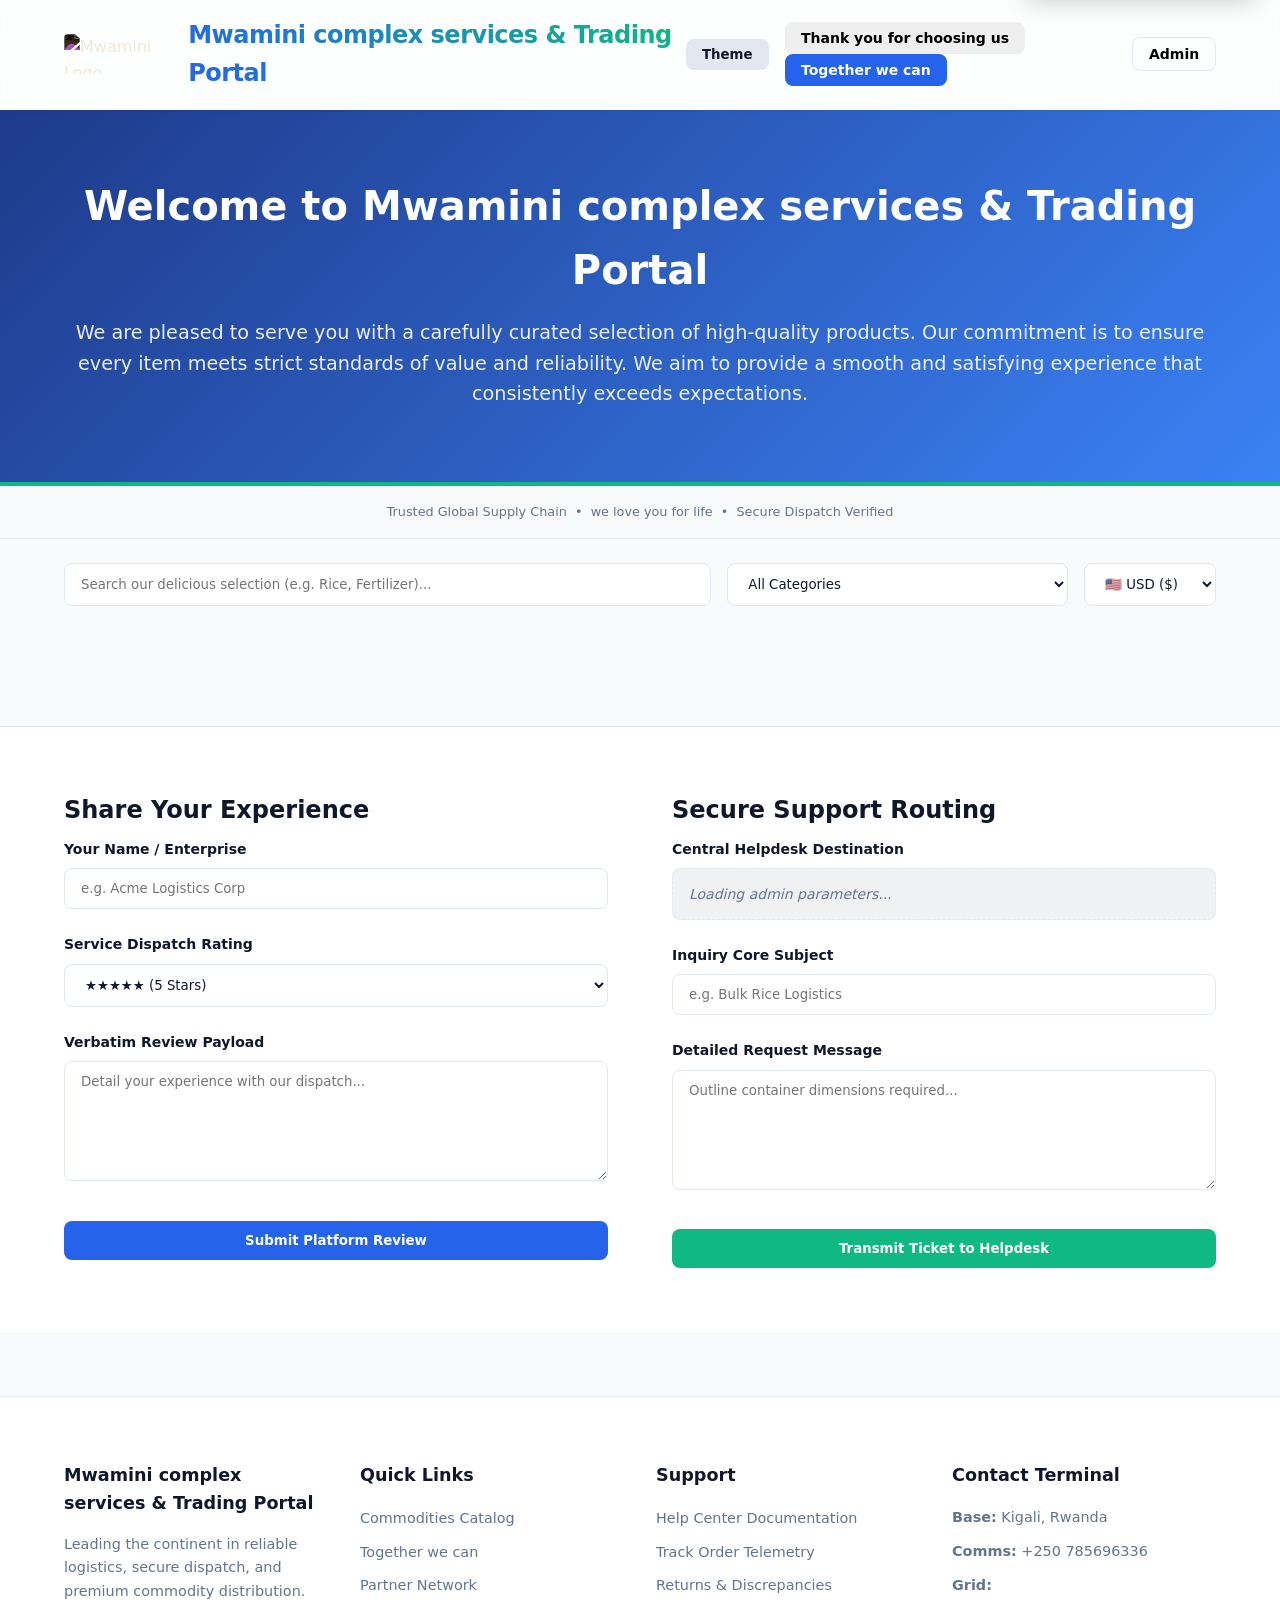
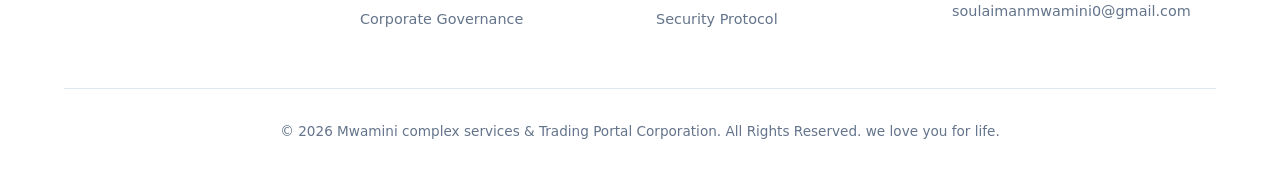
==== index.html @ 77ec5a6f "Add files via upload" ====
<!DOCTYPE html>
<html lang="en" data-theme="light">
<head>
<meta charset="UTF-8">
<meta name="viewport" content="width=device-width, initial-scale=1.0, maximum-scale=5.0">
<meta name="description" content="Mwamini complex services & Trading Portal- Trusted Global Supply Chain, we love you for life.">
<meta name="theme-color" content="#1e3a8a">
<title>Mwamini complex services & Trading Portal</title>
<link rel="stylesheet" href="style.css">
<script src="https://cdn.jsdelivr.net/npm/@supabase/supabase-js@2"></script>
</head>
<body>

<div id="dynamic-announcement" class="announcement-banner"></div>
<div id="global-toast" class="toast-ui">Notification Dispatched</div>

<header>
<div style="display: flex; align-items: center; gap: 10px;">
<img src="https://sdxtdkroyolagmjaipgw.supabase.co/storage/v1/object/public/product-assets/Company%20logo.jpg" alt="Mwamini Logo" style="height: 40px; border-radius: 4px; filter: invert(1);">
<div class="brand-title">Mwamini complex services & Trading Portal</div>
</div>

<div style="display: flex; gap: 1rem; align-items: center;">
<div id="live-users-container" style="display: none;">
<span class="live-users-badge">
<span class="live-users-pulse"></span> 
<span id="live-users-count">0</span> Online
</span>
</div>

<button id="theme-toggle" class="btn" style="width:auto; padding:0.5rem 1rem; background: var(--border-color); color: var(--text-main);">Theme</button>

<div id="guest-nav" class="user-nav-group">
<button onclick="openAuthModal('login')" class="btn" style="font-size:14px; padding:0.5rem 1rem;">Thank you for choosing us</button>
<button onclick="openAuthModal('register')" class="btn btn-primary" style="font-size:14px; padding:0.5rem 1rem;">Together we can</button>
</div>

<div id="user-nav" class="user-nav-group" style="display:none;">
<span id="auth-user-name"></span>
<button onclick="openUserDashboard()" class="btn btn-primary" style="font-size:14px; padding:0.5rem 1rem;">My Account</button>
<button onclick="logoutUser()" class="btn" style="font-size:14px; padding:0.5rem 1rem; background:var(--danger); color:white;">Logout</button>
</div>

<button onclick="openVerificationModal()" class="btn" style="font-size:14px; padding:0.5rem 1rem; background:transparent; border: 1px solid var(--border-color);">Admin</button>
</div>
</header>

<section style="background: linear-gradient(135deg, #1e3a8a, #3b82f6); color: white; padding: 4rem 5%; text-align: center; border-bottom: 4px solid #10b981;">
<h1 style="font-size: 2.5rem; margin-bottom: 1rem;">Welcome to Mwamini complex services & Trading Portal</h1>
<p style="font-size: 1.2rem; opacity: 0.9; margin-bottom: 0.5rem;">
We are pleased to serve you with a carefully curated selection of high-quality products.
Our commitment is to ensure every item meets strict standards of value and reliability.
We aim to provide a smooth and satisfying experience that consistently exceeds expectations.
</p>
</section>

<section id="public-announcements-feed" style="padding: 2rem 5%; background: var(--bg-primary); display: none;">
<h3 style="margin-bottom: 1.5rem; font-size: 1.2rem; border-bottom: 2px solid var(--accent); padding-bottom: 0.5rem; display: inline-block;">Latest Updates</h3>
<div id="public-announcements-container"></div>
</section>

<section style="padding: 1rem 5%; text-align: center; border-bottom: 1px solid var(--border-color); font-size: 0.8rem; color: var(--text-muted);">
Trusted Global Supply Chain &nbsp;&bull;&nbsp; we love you for life &nbsp;&bull;&nbsp; Secure Dispatch Verified
</section>

<div class="search-filter-bar">
<input type="text" id="search-input" class="search-input" style="flex:2;" placeholder="Search our delicious selection (e.g. Rice, Fertilizer)...">
<select id="category-filter" class="filter-select" style="flex:1;">
<option value="All">All Categories</option>
<option value="Agriculture">Agriculture</option>
<option value="Construction">Construction</option>
<option value="Electronics">Electronics</option>
<option value="Electrical">Electrical</option>
<option value="Food Materials">Food Materials</option>
<option value="Grain">Grain</option>
<option value="Services">Services</option>
<option value="Others">Others</option>
</select>
<select id="currency-select" class="filter-select" style="max-width: 150px;">
<option value="USD">🇺🇸 USD ($)</option>
<option value="RWF">🇷🇼 RWF (Fr)</option>
<option value="RUB">🇷🇺 RUB (₽)</option>
</select>
</div>

<main class="products-grid" id="products-container" style="margin-bottom: 2rem;"></main>

<div class="modal" id="details-modal">
<div class="modal-content">
<button type="button" class="close-modal-btn" onclick="closeDetailsModal()">✕</button>
<h2 id="details-title" style="margin-bottom: 1rem;"></h2>
<p id="details-desc" style="color: var(--text-muted); line-height: 1.6;"></p>
</div>
</div>

<div class="modal" id="auth-modal">
<div class="modal-content">
<button type="button" class="close-modal-btn" onclick="closeAuthModal()">✕</button>
<h2 id="auth-title" style="margin-bottom: 1rem;">Sign In</h2>
<form id="auth-form">
<input type="hidden" id="auth-mode" value="login">
<div id="register-fields" style="display:none;">
<label style="display:block; margin: 0.5rem 0 0.25rem;">Full Name</label>
<input type="text" id="reg-name" class="search-input" style="width:100%; margin-bottom:1rem;">
<label style="display:block; margin: 0.5rem 0 0.25rem;">Phone Number (+250...)</label>
<input type="text" id="reg-phone" class="search-input" style="width:100%; margin-bottom:0.25rem;" placeholder="+250780000000">
<span id="phone-error" class="error-text"></span>
<label style="display:block; margin: 0.5rem 0 0.25rem;">Current Location</label>
<input type="text" id="reg-location" class="search-input" style="width:100%; margin-bottom:1rem;">
<label style="display:block; margin: 0.5rem 0 0.25rem;">Delivery Destination / Hub</label>
<input type="text" id="reg-dest" class="search-input" style="width:100%; margin-bottom:1rem;">
</div>
<label style="display:block; margin: 0.5rem 0 0.25rem;">Email Address</label>
<input type="email" id="auth-email" class="search-input" style="width:100%; margin-bottom:1rem;" required>
<label style="display:block; margin: 0.5rem 0 0.25rem;">Password</label>
<input type="password" id="auth-password" class="search-input" style="width:100%; margin-bottom:1.5rem;" required>
<button type="submit" id="auth-submit-btn" class="btn btn-primary" style="width: 100%;">Sign In</button>
<p style="text-align:center; margin-top:1rem; font-size:14px; cursor:pointer; color:var(--accent);" onclick="toggleAuthMode()">Toggle Login / Register</p>
</form>
</div>
</div>

<div class="modal" id="profile-completion-modal">
<div class="modal-content" style="text-align: center;">
<h2 style="margin-bottom: 1rem;">Complete Your Profile</h2>
<p style="margin-bottom: 1.5rem; font-size: 14px; color: var(--text-muted);">Please upload a profile picture to continue and unlock the platform.</p>
<form id="profile-completion-form">
<img id="avatar-preview" class="user-avatar-preview" src="https://via.placeholder.com/80" alt="Avatar">
<input type="file" id="avatar-upload" accept="image/*" class="search-input" style="width: 100%; margin-bottom: 1.5rem;" required>
<button type="submit" class="btn btn-primary" style="width: 100%;">Save & Continue</button>
</form>
</div>
</div>

<div class="modal" id="user-dashboard-modal">
<div class="modal-content" style="max-width: 900px; padding: 2rem;">
<button type="button" class="close-modal-btn" onclick="closeUserDashboard()">✕</button>
<h2 style="margin-bottom: 1.5rem;">My Account Dashboard</h2>
<div style="margin-bottom: 2rem; background: var(--blue-light, #eff6ff); padding: 1.5rem; border-radius: 8px; border: 1px solid var(--accent); display: flex; justify-content: space-between; align-items: center;">
<div>
<h3 style="color: var(--accent); margin-bottom: 0.25rem;">Premium Telemetry Interface Available</h3>
<p style="font-size: 14px; color: var(--text-muted); margin: 0;">Access the new immersive dashboard environment for advanced analytics and garden visualization.</p>
</div>
<button onclick="window.location.href='dashboard.html'" class="btn btn-primary" style="white-space: nowrap; padding: 0.75rem 1.5rem;">Launch Full Dashboard</button>
</div>
<div style="display: flex; gap: 2.5rem; flex-wrap: wrap;">
<div style="flex: 1; min-width: 250px; border-right: 1px solid var(--border-color); padding-right: 1.5rem;">
<h3 style="margin-bottom: 1rem;">Profile Identity</h3>
<div style="text-align: center; margin-bottom: 1.5rem;">
<img id="dash-avatar" class="user-avatar-preview" style="margin:0 auto 1rem auto;" src="" alt="Profile">
<form id="dash-avatar-update-form" style="display:flex; flex-direction:column; gap:0.5rem; align-items:center;">
<input type="file" id="dash-avatar-upload" accept="image/*" class="search-input" style="width: 100%; font-size:12px; padding:0.5rem;" required>
<button type="submit" class="btn btn-primary" style="width: 100%; padding:0.5rem; font-size:12px;">Update Avatar</button>
</form>
</div>
<div style="font-size: 14px; line-height: 1.8;">
<p><strong>Name:</strong> <span id="dash-name"></span></p>
<p><strong>Email:</strong> <span id="dash-email"></span></p>
<p><strong>Phone:</strong> <span id="dash-phone"></span></p>
<p><strong>Destination Hub:</strong> <span id="dash-dest"></span></p>
</div>
</div>
<div style="flex: 2; min-width: 300px; padding-left: 0.5rem;">
<h3 style="margin-bottom: 1rem;">My Order History & Tracking</h3>
<div style="overflow-y: auto; max-height: 400px; border: 1px solid var(--border-color); border-radius: 8px;">
<table class="dashboard-table" style="box-shadow: none;">
<thead style="position: sticky; top: 0;">
<tr><th>Ref ID</th><th>Item</th><th>Qty</th><th>Date</th><th>Tracking Status</th></tr>
</thead>
<tbody id="user-orders-body"></tbody>
</table>
</div>
</div>
</div>
</div>
</div>

<div class="modal" id="verification-modal">
<div class="modal-content glass-panel" style="text-align: center; max-width: 400px;">
<button type="button" class="close-modal-btn" onclick="closeVerificationModal()">✕</button>
<h2 style="margin-bottom: 1rem; color: var(--text-main);">Admin Verification</h2>
<input type="password" id="verification-pin" class="search-input" style="width: 100%; text-align: center; font-size: 1.2rem; letter-spacing: 2px; margin-bottom: 1rem;" placeholder="Enter Access Code">
<p id="verification-error" style="color: var(--danger); font-size: 13px; height: 18px; margin-bottom: 1rem;"></p>
<button onclick="verifyAdminAccess()" class="btn btn-primary" style="width: 100%;">Verify Access</button>
</div>
</div>

<div class="modal" id="order-modal">
<div class="modal-content">
<button type="button" class="close-modal-btn" onclick="closeOrderModal()">✕</button>
<h3 style="margin-bottom: 1.5rem; padding-right: 2rem;" id="modal-product-title">Place Order Submission</h3>
<form id="order-submission-form">
<input type="hidden" id="form-product-id">
<input type="hidden" id="form-product-title-val">
<label style="display:block; margin: 0.5rem 0 0.25rem;">Full Name</label>
<input type="text" id="cust-name" class="search-input" style="width:100%; margin-bottom:1rem;" required>
<label style="display:block; margin: 0.5rem 0 0.25rem;">Phone Number</label>
<input type="tel" id="cust-phone" class="search-input" style="width:100%; margin-bottom:1rem;" required>
<label style="display:block; margin: 0.5rem 0 0.25rem;">Quantity Requested</label>
<input type="number" id="cust-qty" value="1" min="1" class="search-input" style="width:100%; margin-bottom:1rem;" required>
<label style="display:block; margin: 0.5rem 0 0.25rem;">Delivery Destination / Hub</label>
<input type="text" id="cust-location" class="search-input" style="width:100%; margin-bottom:1rem;" required>
<label style="display:block; margin: 0.5rem 0 0.25rem;">Special Notes or Freight Requests</label>
<textarea id="cust-notes" class="search-input" style="width:100%; height:80px; margin-bottom:1.5rem;"></textarea>
<button type="submit" id="submit-order-btn" class="btn btn-primary" style="width: 100%;">Authorize & Transmit Order</button>
</form>
</div>
</div>

<section class="feedback-section" style="padding: 4rem 5%; background: var(--bg-surface); border-top: 1px solid var(--border-color);">
<div style="display: grid; grid-template-columns: repeat(auto-fit, minmax(320px, 1fr)); gap: 4rem; max-width: 1200px; margin: 0 auto;">
<div class="feedback-col">
<h2 style="margin-bottom: 0.5rem;">Share Your Experience</h2>
<form id="review-form">
<label style="display:block; margin-bottom: 0.5rem; font-weight:600; font-size: 14px;">Your Name / Enterprise</label>
<input type="text" id="review-name" class="search-input" style="width: 100%; margin-bottom: 1.5rem; border-radius: 8px;" placeholder="e.g. Acme Logistics Corp" required>
<label style="display:block; margin-bottom: 0.5rem; font-weight:600; font-size: 14px;">Service Dispatch Rating</label>
<select id="review-rating" class="filter-select" style="width: 100%; margin-bottom: 1.5rem; border-radius: 8px;" required>
<option value="5">★★★★★ (5 Stars)</option>
<option value="4">★★★★☆ (4 Stars)</option>
<option value="3">★★★☆☆ (3 Stars)</option>
<option value="2">★★☆☆☆ (2 Stars)</option>
<option value="1">★☆☆☆☆ (1 Star)</option>
</select>
<label style="display:block; margin-bottom: 0.5rem; font-weight:600; font-size: 14px;">Verbatim Review Payload</label>
<textarea id="review-message" class="search-input" style="width: 100%; height: 120px; margin-bottom: 2rem; border-radius: 8px; resize: vertical;" placeholder="Detail your experience with our dispatch..." required></textarea>
<button type="submit" class="btn btn-primary" style="width: 100%;">Submit Platform Review</button>
</form>
</div>
<div class="feedback-col">
<h2 style="margin-bottom: 0.5rem;">Secure Support Routing</h2>
<form id="inquiry-form">
<label style="display:block; margin-bottom: 0.5rem; font-weight:600; font-size: 14px;">Central Helpdesk Destination</label>
<div style="width: 100%; padding: 0.85rem 1rem; background: rgba(100, 116, 139, 0.1); color: var(--text-muted); border: 1px dashed var(--border-color); border-radius: 8px; margin-bottom: 1.5rem; font-style: italic; font-size: 14px;">Loading admin parameters...</div>
<label style="display:block; margin-bottom: 0.5rem; font-weight:600; font-size: 14px;">Inquiry Core Subject</label>
<input type="text" id="inquiry-subject" class="search-input" style="width: 100%; margin-bottom: 1.5rem; border-radius: 8px;" placeholder="e.g. Bulk Rice Logistics" required>
<label style="display:block; margin-bottom: 0.5rem; font-weight:600; font-size: 14px;">Detailed Request Message</label>
<textarea id="inquiry-message" class="search-input" style="width: 100%; height: 120px; margin-bottom: 2rem; border-radius: 8px; resize: vertical;" placeholder="Outline container dimensions required..." required></textarea>
<button type="submit" class="btn" style="width: 100%; background: var(--success); color: white;">Transmit Ticket to Helpdesk</button>
</form>
</div>
</div>
</section>

<footer class="site-footer">
<div class="footer-grid">
<div class="footer-col">
<h4>Mwamini complex services & Trading Portal</h4>
<p style="color: var(--text-muted); font-size: 0.9rem; line-height: 1.6;">Leading the continent in reliable logistics, secure dispatch, and premium commodity distribution.</p>
</div>
<div class="footer-col">
<h4>Quick Links</h4>
<ul>
<li><a href="#">Commodities Catalog</a></li>
<li><a href="#">Together we can</a></li>
<li><a href="#">Partner Network</a></li>
<li><a href="#">Corporate Governance</a></li>
</ul>
</div>
<div class="footer-col">
<h4>Support</h4>
<ul>
<li><a href="#">Help Center Documentation</a></li>
<li><a href="#">Track Order Telemetry</a></li>
<li><a href="#">Returns & Discrepancies</a></li>
<li><a href="#">Security Protocol</a></li>
</ul>
</div>
<div class="footer-col">
<h4>Contact Terminal</h4>
<ul style="color: var(--text-muted); font-size: 0.9rem; line-height: 1.8;">
<li><strong>Base:</strong> Kigali, Rwanda</li>
<li><strong>Comms:</strong> +250 785696336</li>
<li><strong>Grid:</strong> soulaimanmwamini0@gmail.com</li>
</ul>
</div>
</div>
<div class="footer-bottom">&copy; 2026 Mwamini complex services & Trading Portal Corporation. All Rights Reserved. we love you for life.</div>
</footer>

<script src="supabase-config.js"></script>
<script>
let localProductsCache = [];
let currentUser = null;
let currentUserProfile = null;
const exchangeRates = { USD: 1, RWF: 1290, RUB: 91.5 };

document.addEventListener("DOMContentLoaded", async () => {
initializePublicCatalog();
setupSearchFilters();
initializeOrderFulfillmentEngine();
initializeFeedbackEngine();
fetchAnnouncements();
fetchSystemSettings(); 
await checkUserSession();

const root = document.documentElement;
document.getElementById('theme-toggle').addEventListener('click', () => {
const currentTheme = root.getAttribute('data-theme');
const nextTheme = currentTheme === 'dark' ? 'light' : 'dark';
root.setAttribute('data-theme', nextTheme);
});
});

async function fetchSystemSettings() {
if(!window.supabase) return;
const { data } = await window.supabase.from('system_settings').select('*').eq('setting_key', 'displayed_online_users').single();
if (data && data.setting_value > 0) {
document.getElementById('live-users-count').innerText = data.setting_value;
document.getElementById('live-users-container').style.display = 'inline-flex';
}
}

async function checkUserSession() {
if(!window.supabase) return;
const { data: { session } } = await window.supabase.auth.getSession();
if (session) {
currentUser = session.user;
await loadUserProfile();
} else {
showGuestNav();
}
}

async function loadUserProfile() {
const { data, error } = await window.supabase.from('profiles').select('*').eq('id', currentUser.id).single();
if (data) {
currentUserProfile = data;
if (!data.avatar_url) {
document.getElementById('profile-completion-modal').classList.add('active');
} else {
showUserNav(data.full_name || currentUser.email);
}
}
}

function showGuestNav() {
document.getElementById('guest-nav').style.display = 'flex';
document.getElementById('user-nav').style.display = 'none';
}

function showUserNav(name) {
document.getElementById('guest-nav').style.display = 'none';
document.getElementById('user-nav').style.display = 'flex';
document.getElementById('auth-user-name').innerText = name;
}

function openAuthModal(mode) {
document.getElementById('auth-mode').value = mode;
document.getElementById('auth-title').innerText = mode === 'login' ? 'Sign In' : 'Register';
document.getElementById('register-fields').style.display = mode === 'register' ? 'block' : 'none';
document.getElementById('auth-submit-btn').innerText = mode === 'login' ? 'Sign In' : 'Register';
document.getElementById('auth-modal').classList.add('active');
}

function closeAuthModal() { document.getElementById('auth-modal').classList.remove('active'); }
function toggleAuthMode() { const current = document.getElementById('auth-mode').value; openAuthModal(current === 'login' ? 'register' : 'login'); }
function validatePhone(phone) { const phoneRegex = /^\+250\d{9}$/; return phoneRegex.test(phone); }

document.getElementById('auth-form').addEventListener('submit', async (e) => {
e.preventDefault();
const mode = document.getElementById('auth-mode').value;
const email = document.getElementById('auth-email').value.trim();
const password = document.getElementById('auth-password').value;
const btn = document.getElementById('auth-submit-btn');
btn.disabled = true;

try {
if (mode === 'register') {
const phone = document.getElementById('reg-phone').value.trim();
if(!validatePhone(phone)) {
document.getElementById('phone-error').innerText = "Format: +250 followed by 9 digits.";
throw new Error("Invalid phone number format.");
}
document.getElementById('phone-error').innerText = "";
const { data, error } = await window.supabase.auth.signUp({ email, password, options: { emailRedirectTo: window.location.origin } });
if (error) throw error;
if(data.user) {
await window.supabase.from('profiles').update({
full_name: document.getElementById('reg-name').value.trim(),
phone: phone,
location: document.getElementById('reg-location').value.trim(),
delivery_destination: document.getElementById('reg-dest').value.trim()
}).eq('id', data.user.id);
}
showToast("Registration successful! Please check your email to verify.");
closeAuthModal();
} else {
const { error } = await window.supabase.auth.signInWithPassword({ email, password });
if (error) throw error;
closeAuthModal();
await checkUserSession();
showToast("Logged in successfully.");
}
} catch (error) { alert(error.message); } finally { btn.disabled = false; }
});

async function logoutUser() {
await window.supabase.auth.signOut();
currentUser = null;
currentUserProfile = null;
showGuestNav();
showToast("Logged out.");
}

async function handleProfileUpload(fileInput) {
if (fileInput.files.length === 0) return null;
const file = fileInput.files[0];
const fileExt = file.name.split('.').pop();
const filePath = `${currentUser.id}-${Math.random()}.${fileExt}`;
const { error: uploadError } = await window.supabase.storage.from('avatars').upload(filePath, file);
if (uploadError) throw uploadError;
const { data: publicUrlData } = window.supabase.storage.from('avatars').getPublicUrl(filePath);
const { error: updateError } = await window.supabase.from('profiles').update({ avatar_url: publicUrlData.publicUrl }).eq('id', currentUser.id);
if (updateError) throw updateError;
return publicUrlData.publicUrl;
}

document.getElementById('profile-completion-form').addEventListener('submit', async (e) => {
e.preventDefault();
try {
await handleProfileUpload(document.getElementById('avatar-upload'));
document.getElementById('profile-completion-modal').classList.remove('active');
await loadUserProfile();
showToast("Profile completed successfully.");
} catch(err) { alert("Error uploading avatar: " + err.message); }
});

document.getElementById('dash-avatar-update-form').addEventListener('submit', async (e) => {
e.preventDefault();
const btn = e.target.querySelector('button');
btn.innerText = "Uploading..."; btn.disabled = true;
try {
const newUrl = await handleProfileUpload(document.getElementById('dash-avatar-upload'));
if(newUrl) {
document.getElementById('dash-avatar').src = newUrl;
await loadUserProfile();
showToast("Avatar Updated Successfully.");
}
} catch(err) { alert("Update failed: " + err.message); } finally {
btn.innerText = "Update Avatar"; btn.disabled = false; e.target.reset();
}
});

async function openUserDashboard() {
if(!currentUserProfile) return;
document.getElementById('dash-name').innerText = currentUserProfile.full_name || 'N/A';
document.getElementById('dash-email').innerText = currentUserProfile.email || 'N/A';
document.getElementById('dash-phone').innerText = currentUserProfile.phone || 'N/A';
document.getElementById('dash-dest').innerText = currentUserProfile.delivery_destination || 'N/A';
document.getElementById('dash-avatar').src = currentUserProfile.avatar_url || 'https://via.placeholder.com/80';
const tbody = document.getElementById('user-orders-body');
tbody.innerHTML = '<tr><td colspan="5" style="text-align:center;">Loading Order Logistics...</td></tr>';
document.getElementById('user-dashboard-modal').classList.add('active');

const { data: orders } = await window.supabase.from('orders').select('*').eq('user_id', currentUser.id).order('created_at', { ascending: false });
tbody.innerHTML = '';
if(orders && orders.length > 0) {
orders.forEach(o => {
const date = new Date(o.created_at).toLocaleDateString();
let statusColor = '#64748b'; 
if(o.status === 'Processing') statusColor = 'var(--warning)';
if(o.status === 'Shipped') statusColor = 'var(--accent)';
if(o.status === 'Delivered') statusColor = 'var(--success)';
tbody.innerHTML += `<tr>
<td style="font-family:monospace; font-size:12px;">#${o.id.substring(0,8).toUpperCase()}</td>
<td style="font-weight:600;">${escapeHTML(o.product_title)}</td>
<td>${o.quantity}</td>
<td>${date}</td>
<td><span class="badge" style="background:${statusColor}; color:white;">${o.status}</span></td>
</tr>`;
});
} else {
tbody.innerHTML = `<tr><td colspan="5" style="text-align:center; padding:1.5rem;">No active or past orders found in your portfolio.</td></tr>`;
}
}

function closeUserDashboard() { document.getElementById('user-dashboard-modal').classList.remove('active'); }

async function fetchAnnouncements() {
try {
const { data, error } = await window.supabase.from('announcements').select('*').eq('active', true).order('created_at', { ascending: false });
if (error) throw error;
const banner = document.getElementById('dynamic-announcement');
const feedContainer = document.getElementById('public-announcements-container');
const feedSection = document.getElementById('public-announcements-feed');

if (!data || data.length === 0) {
banner.classList.remove('active');
feedSection.style.display = 'none';
return;
}
banner.innerText = data[0].content;
banner.classList.add('active');
feedSection.style.display = 'block'; 
feedContainer.innerHTML = '';

data.forEach(a => {
const imgBlock = a.image_url ? `<img src="${a.image_url}" alt="Announcement Graphic" style="width: 150px; height: 150px; object-fit: cover; border-radius: 8px; flex-shrink: 0;">` : '';
const dateStr = new Date(a.created_at).toLocaleDateString(undefined, { year: 'numeric', month: 'long', day: 'numeric' });
const card = document.createElement('div');
card.className = 'public-feed-card';
card.innerHTML = `
${imgBlock}
<div style="flex-grow: 1;">
<span style="font-size:12px; font-weight:700; color:var(--text-muted); text-transform:uppercase; margin-bottom:0.25rem; display:block;">${dateStr}</span>
<p style="font-size:1rem; color:var(--text-main); line-height:1.7;">${escapeHTML(a.content)}</p>
</div>`;
feedContainer.appendChild(card);
});
} catch (err) { console.error("Supabase Announcements Blocked/Error:", err.message); }
}

window.viewDetails = (id) => {
const prod = localProductsCache.find(p => p.id === id);
if(prod) {
document.getElementById('details-title').innerText = prod.title;
document.getElementById('details-desc').innerText = prod.description.replace(/\[CURRENCY:\w+\]/g, "");
document.getElementById('details-modal').classList.add('active');
}
};
window.closeDetailsModal = () => document.getElementById('details-modal').classList.remove('active');

async function likeProduct(title) {
const { error } = await window.supabase.from('inquiries').insert([{
name: currentUserProfile ? currentUserProfile.full_name : "Guest User", 
category: "Product Interest", 
subject: "Like",
message: `User liked: ${title}`, 
status: 'Pending'
}]);
alert(error ? "Like failed." : "Liked! Admin notified.");
}

function initializeFeedbackEngine() {
document.getElementById("review-form").addEventListener("submit", async (e) => {
e.preventDefault();
const btn = e.target.querySelector('button[type="submit"]');
btn.disabled = true; btn.innerText = "Transmitting...";
try {
const payload = {
name: document.getElementById("review-name").value.trim(),
rating: parseInt(document.getElementById("review-rating").value, 10),
message: document.getElementById("review-message").value.trim()
};
const { error } = await window.supabase.from('reviews').insert([payload]);
if (error) throw error;
showToast("Review successfully.");
e.target.reset();
} catch (err) { alert(`Routing failed: ${err.message}`);
} finally { btn.disabled = false; btn.innerText = "Submit Review"; }
});

document.getElementById("inquiry-form").addEventListener("submit", async (e) => {
e.preventDefault();
const btn = e.target.querySelector('button[type="submit"]');
btn.disabled = true; btn.innerText = "Transmitting...";
try {
const payload = {
name: currentUserProfile ? currentUserProfile.full_name : "Platform Guest User",
category: "Support Ticket",
subject: document.getElementById("inquiry-subject").value.trim(),
message: document.getElementById("inquiry-message").value.trim(),
status: 'Pending'
};
const { error } = await window.supabase.from('inquiries').insert([payload]);
if (error) throw error;
showToast("Ticket securely routed.");
e.target.reset();
} catch (err) { alert(`Routing failed: ${err.message}`);
} finally { btn.disabled = false; btn.innerText = "Transmit Ticket to Helpdesk"; }
});
}

function openVerificationModal() { document.getElementById('verification-modal').classList.add('active'); }
function closeVerificationModal() { 
document.getElementById('verification-modal').classList.remove('active'); 
document.getElementById('verification-pin').value = '';
document.getElementById('verification-error').innerText = '';
}
function verifyAdminAccess() {
const input = document.getElementById('verification-pin');
const errorText = document.getElementById('verification-error');
if(input.value === 'Password@4321') {
window.location.href = 'admin.html';
} else { errorText.innerText = "Invalid security pin. Access denied."; }
}

async function initializePublicCatalog() {
const container = document.getElementById("products-container");
if (!window.supabase) return;
const { data, error } = await window.supabase.from('products').select('*').order('created_at', { ascending: false });
if (error) { 
container.innerHTML = `<p style="grid-column: 1/-1; text-align:center; color: var(--danger);">Sync Error: ${error.message}</p>`; 
return;
}
localProductsCache = data || [];
renderCatalogGrid(localProductsCache);
initializeRealtimeCatalogUpdates();
}

function renderCatalogGrid(productsList) {
const container = document.getElementById("products-container");
const targetCurrency = document.getElementById("currency-select").value;
container.innerHTML = "";
productsList.forEach(item => {
const sourceCurrency = item.description?.includes("[CURRENCY:RWF]") ? "RWF" : (item.description?.includes("[CURRENCY:RUB]") ? "RUB" : "USD");
const priceVal = (item.price / exchangeRates[sourceCurrency]) * exchangeRates[targetCurrency];
const currencySymbol = targetCurrency === "USD" ? "$" : (targetCurrency === "RWF" ? "RWF " : "₽");
const isOutOfStock = item.quantity <= 0;
const isLowStock = item.quantity > 0 && item.quantity <= 3;
const finalMediaUrl = item.image_url ? (item.image_url.startsWith('http') ? item.image_url : window.supabase.storage.from('product-assets').getPublicUrl(item.image_url).data.publicUrl) : "https://via.placeholder.com/400x300?text=No+Asset";

let badgeHTML = '';
if (isOutOfStock) { badgeHTML = '<span class="stock-badge bg-danger">Out of Stock</span>'; } 
else if (isLowStock) { badgeHTML = '<span class="stock-badge bg-warning">Limited Stock</span>'; }

const cardNode = document.createElement("div");
cardNode.className = `product-card`;
cardNode.innerHTML = `
${badgeHTML}
<div style="position: relative; height: 150px; background: #f1f5f9;">
<img src="${finalMediaUrl}" style="width:100%; height:100%; object-fit:cover;" onerror="this.src='https://via.placeholder.com/400x300?text=Asset+Link+Error'">
</div>
<div style="padding: 0.75rem; flex-grow: 1; display: flex; flex-direction: column; justify-content: space-between;">
<div>
<h4 style="font-size: 14px; margin: 0 0 0.25rem 0; color: var(--text-main); font-weight: 600;">
${item.title} <span class="verified-badge" style="color:var(--success);">✔</span>
</h4>
</div>
<div style="margin: 0.5rem 0;">
<button class="btn" style="font-size:10px; margin-right:4px; padding: 4px 8px;" onclick="viewDetails('${item.id}')">Details</button>
<button class="btn" style="font-size:10px; padding: 4px 8px; background:var(--danger); color:white;" onclick="likeProduct('${item.title.replace(/'/g, "\\'")}')">❤</button>
</div>
<div style="display: flex; justify-content: space-between; align-items: center; border-top: 1px solid var(--border-color); padding-top: 0.5rem;">
<span style="font-size: 14px; font-weight: 700; color: var(--success);">${currencySymbol}${new Intl.NumberFormat('en-US').format(Math.round(priceVal))}</span>
<button class="btn btn-primary" style="padding: 0.25rem 0.5rem; font-size: 11px;" ${isOutOfStock ? 'disabled' : ''} onclick="openOrderModal('${item.id}', '${item.title.replace(/'/g, "\\'")}')">Order</button>
</div>
</div>`;
container.appendChild(cardNode);
});
}

window.openOrderModal = (id, title) => {
document.getElementById('form-product-id').value = id;
document.getElementById('form-product-title-val').value = title;
document.getElementById('modal-product-title').innerText = `Request Allocation: ${title}`;
if(currentUserProfile) {
document.getElementById('cust-name').value = currentUserProfile.full_name || '';
document.getElementById('cust-phone').value = currentUserProfile.phone || '';
document.getElementById('cust-location').value = currentUserProfile.delivery_destination || '';
}
document.getElementById('order-modal').classList.add('active');
};

window.closeOrderModal = () => document.getElementById('order-modal').classList.remove('active');

function initializeOrderFulfillmentEngine() {
document.getElementById("order-submission-form").addEventListener("submit", async (e) => {
e.preventDefault();
const btn = document.getElementById("submit-order-btn");
btn.disabled = true;
const productId = document.getElementById("form-product-id").value;
const requestedQty = parseInt(document.getElementById("cust-qty").value, 10);
const targetedProduct = localProductsCache.find(p => p.id === productId);

if (!targetedProduct || targetedProduct.quantity < requestedQty) {
alert(`Fulfillment Error: Insufficient stock. Only ${targetedProduct?.quantity || 0} units remain.`);
btn.disabled = false;
return;
}
const payload = {
product_id: productId,
product_title: document.getElementById("form-product-title-val").value,
customer_name: document.getElementById("cust-name").value.trim(),
customer_phone: document.getElementById("cust-phone").value.trim(),
quantity: requestedQty,
location: document.getElementById("cust-location").value.trim(),
notes: document.getElementById("cust-notes").value.trim(),
status: 'Pending',
user_id: currentUser ? currentUser.id : null
};
const { error } = await window.supabase.from('orders').insert([payload]);
if (error) { alert(`Routing failed: ${error.message}`); btn.disabled = false; return; }

const updatedQty = targetedProduct.quantity - requestedQty;
await window.supabase.from('products').update({ quantity: updatedQty }).eq('id', productId);

showToast("Transaction Processed Successfully!");
closeOrderModal();
e.target.reset();
btn.disabled = false;
});
}

function showToast(msg) {
const toast = document.getElementById("global-toast");
toast.innerText = msg; toast.classList.add("show");
setTimeout(() => toast.classList.remove("show"), 3000);
}

function setupSearchFilters() {
const trigger = () => {
const searchVal = document.getElementById("search-input").value.toLowerCase().trim();
const categoryVal = document.getElementById("category-filter").value;
const filtered = localProductsCache.filter(p => {
const matchQuery = p.title.toLowerCase().includes(searchVal) || p.description?.toLowerCase().includes(searchVal);
return (categoryVal === "All" || p.category === categoryVal) && matchQuery;
});
renderCatalogGrid(filtered);
};
document.getElementById("search-input").addEventListener("input", trigger);
document.getElementById("category-filter").addEventListener("change", trigger);
document.getElementById("currency-select").addEventListener("change", () => renderCatalogGrid(localProductsCache));
}

function initializeRealtimeCatalogUpdates() {
window.supabase.channel('public-products-channel').on('postgres_changes', { event: '*', schema: 'public', table: 'products' }, async () => {
const { data } = await window.supabase.from('products').select('*').order('created_at', { ascending: false });
if (data) {
localProductsCache = data;
document.getElementById("search-input").dispatchEvent(new Event("input"));
}
}).subscribe();
window.supabase.channel('public-announcements-channel').on('postgres_changes', { event: '*', schema: 'public', table: 'announcements' }, () => {
fetchAnnouncements();
}).subscribe();
}

function escapeHTML(str) {
const div = document.createElement('div');
div.textContent = str;
return div.innerHTML;
}
</script>
</body>
</html>
---- style.css ----
:root {
--bg-primary: #f8fafc;
--bg-surface: #ffffff;
--text-main: #0f172a;
--text-muted: #64748b;
--accent: #2563eb;
--accent-hover: #1d4ed8;
--border-color: #e2e8f0;
--whatsapp-green: #25d366;
--glass-bg: rgba(255, 255, 255, 0.7);
--glass-border: rgba(255, 255, 255, 0.4);
--danger: #ef4444;
--success: #10b981;
--warning: #f59e0b;
}

[data-theme="dark"] {
--bg-primary: #0f172a;
--bg-surface: #1e293b;
--text-main: #f8fafc;
--text-muted: #94a3b8;
--accent: #3b82f6;
--accent-hover: #60a5fa;
--border-color: #334155;
--glass-bg: rgba(30, 41, 59, 0.7);
--glass-border: rgba(255, 255, 255, 0.1);
}

* { box-sizing: border-box; margin: 0; padding: 0; font-family: 'Segoe UI', system-ui, sans-serif; }
body { background-color: var(--bg-primary); color: var(--text-main); transition: background-color 0.3s ease, color 0.3s ease; line-height: 1.6; }

/* Enhanced Announcement Banner */
.announcement-banner {
background: linear-gradient(90deg, #f59e0b, #fbbf24); 
color: #000; 
text-align: center; 
padding: 0.75rem 1rem; 
font-weight: 800;
font-size: 15px; 
display: none;
position: sticky;
top: 0;
z-index: 1000;
box-shadow: 0 4px 6px -1px rgba(0,0,0,0.1);
animation: slideDown 0.5s ease-out;
}
.announcement-banner.active { display: block; }
@keyframes slideDown { from { transform: translateY(-100%); } to { transform: translateY(0); } }

/* Header & Navigation */
header {
background: var(--glass-bg); backdrop-filter: blur(16px); border-bottom: 1px solid var(--glass-border);
padding: 1rem 5%; display: flex; justify-content: space-between; align-items: center; box-shadow: 0 1px 3px rgba(0,0,0,0.05);
}
.brand-title { 
font-size: 1.5rem; font-weight: 800; letter-spacing: -0.5px;
background: linear-gradient(45deg, var(--accent), var(--success)); -webkit-background-clip: text; -webkit-text-fill-color: transparent;
}

/* Buttons & Inputs */
.btn { 
padding: 0.75rem 1.5rem; border-radius: 8px; border: none; cursor: pointer;
font-weight: 600; transition: all 0.2s ease; outline: none; will-change: transform; 
}
.btn-primary { background: var(--accent); color: white; }
.btn-primary:hover { background: var(--accent-hover); transform: translateY(-1px); box-shadow: 0 4px 12px rgba(37, 99, 235, 0.2); }
.search-input, .filter-select { 
padding: 0.75rem 1rem; border: 1px solid var(--border-color); border-radius: 8px; 
background: var(--bg-surface); color: var(--text-main); outline: none; transition: all 0.2s; 
}
.search-input:focus, .filter-select:focus { border-color: var(--accent); box-shadow: 0 0 0 3px rgba(37, 99, 235, 0.15); }

/* Grid Layouts */
.search-filter-bar { padding: 1.5rem 5%; display: flex; gap: 1rem; flex-wrap: wrap; }
.products-grid { display: grid; grid-template-columns: repeat(auto-fill, minmax(280px, 1fr)); gap: 2rem; padding: 2rem 5%; }
.product-card { 
background: var(--bg-surface); border: 1px solid var(--border-color); border-radius: 16px; overflow: hidden;
box-shadow: 0 4px 6px -1px rgba(0,0,0,0.05); transition: transform 0.25s ease, box-shadow 0.25s ease; display: flex; flex-direction: column; position: relative;
}
.product-card:hover { transform: translateY(-4px); box-shadow: 0 12px 20px -5px rgba(0, 0, 0, 0.1); }
.stock-badge { position: absolute; top: 10px; left: 10px; padding: 4px 8px; border-radius: 4px; font-size: 10px; font-weight: bold; text-transform: uppercase; z-index: 1; box-shadow: 0 2px 4px rgba(0,0,0,0.2); }
.bg-danger { background: var(--danger); color: white; }
.bg-warning { background: var(--warning); color: black; }

/* Modals */
.modal { 
position: fixed; top: 0; left: 0; width: 100%; height: 100%; background: rgba(0,0,0,0.5);
display: flex; justify-content: center; align-items: center; z-index: 1000; 
opacity: 0; pointer-events: none; transition: opacity 0.25s ease; backdrop-filter: blur(6px);
}
.modal.active { opacity: 1; pointer-events: auto; }
.modal-content { 
background: var(--bg-surface); padding: 2.5rem; border-radius: 20px; width: 90%; max-width: 500px; position: relative;
box-shadow: 0 25px 30px -10px rgba(0,0,0,0.2); transform: scale(0.95); transition: transform 0.25s ease; max-height: 90vh; overflow-y: auto;
}
.modal.active .modal-content { transform: scale(1); }
.close-modal-btn { 
position: absolute; top: 15px; right: 15px; background: var(--danger); color: #ffffff;
border: none; border-radius: 50%; width: 32px; height: 32px; cursor: pointer; display: flex; justify-content: center; align-items: center; transition: all 0.2s;
}
.close-modal-btn:hover { background: #dc2626; transform: rotate(90deg); }

/* Admin Dashboard Tables & Layout */
.admin-layout { display: flex; min-height: 100vh; }
.sidebar { width: 260px; background: var(--bg-surface); border-right: 1px solid var(--border-color); padding: 2rem 1rem; display: flex; flex-direction: column; gap: 0.75rem; }
.sidebar .btn { width: 100%; text-align: left; background: transparent; color: var(--text-main); border: 1px solid transparent; padding: 0.8rem 1rem; }
.sidebar .btn:hover { background: var(--border-color); }
.sidebar .btn.active-tab { background: var(--accent) !important; color: white !important; box-shadow: 0 4px 12px rgba(37, 99, 235, 0.2) !important; }
.admin-content-area { flex: 1; padding: 2.5rem; overflow-y: auto; background: var(--bg-primary); }
.tab-content { display: none; animation: fadeInTab 0.3s ease-out; }
.tab-content.active-panel { display: block; }
@keyframes fadeInTab { from { opacity: 0; transform: translateY(6px); } to { opacity: 1; transform: translateY(0); } }

.dashboard-table { width: 100%; border-collapse: collapse; background: var(--bg-surface); border-radius: 12px; overflow: hidden; box-shadow: 0 4px 6px -1px rgba(0,0,0,0.05); }
.dashboard-table th, .dashboard-table td { padding: 1.2rem; text-align: left; border-bottom: 1px solid var(--border-color); }
.dashboard-table th { background: #1e3a8a; color: white; font-weight: 600; text-transform: uppercase; font-size: 0.85rem; letter-spacing: 0.5px; }
.dashboard-table tbody tr:hover { background: rgba(0,0,0,0.02); }

/* Utilities & Animations */
.toast-ui, .toast-notification { 
position: fixed; top: 20px; right: 20px; background: var(--bg-surface); border-left: 4px solid var(--accent); padding: 1rem 1.5rem; border-radius: 8px; box-shadow: 0 15px 25px -5px rgba(0,0,0,0.2);
z-index: 9999; transform: translateY(-150%); transition: transform 0.4s cubic-bezier(0.175, 0.885, 0.32, 1.275); color: var(--text-main);
}
.toast-ui.show, .toast-notification.show { transform: translateY(0); }
.badge { padding: 4px 10px; border-radius: 20px; font-size: 11px; font-weight: 700; text-transform: uppercase; }

@media (max-width: 768px) {
.admin-layout { flex-direction: column; }
.sidebar { width: 100%; flex-direction: row; overflow-x: auto; padding: 1rem; }
.sidebar .btn { flex: 0 0 auto; width: auto; }
}

.public-feed-card { background: var(--bg-surface); border: 1px solid var(--border-color); border-radius: 12px; padding: 1.5rem; margin-bottom: 1.5rem; box-shadow: 0 4px 6px -1px rgba(0,0,0,0.05); display: flex; gap: 1.5rem; align-items: flex-start; }
.public-feed-card img { width: 150px; height: 150px; object-fit: cover; border-radius: 8px; flex-shrink: 0; }
@media (max-width: 600px) { .public-feed-card { flex-direction: column; } .public-feed-card img { width: 100%; height: 200px; } }

.user-avatar-preview { width: 80px; height: 80px; border-radius: 50%; object-fit: cover; border: 2px solid var(--accent); margin-bottom: 1rem; }
.live-users-badge { display: inline-flex; align-items: center; gap: 6px; background: rgba(16, 185, 129, 0.1); color: var(--success); padding: 4px 12px; border-radius: 20px; font-weight: 700; font-size: 12px; border: 1px solid rgba(16, 185, 129, 0.2); }
.live-users-pulse { width: 8px; height: 8px; background: var(--success); border-radius: 50%; animation: pulse 2s infinite; }
@keyframes pulse { 0% { box-shadow: 0 0 0 0 rgba(16, 185, 129, 0.7); } 70% { box-shadow: 0 0 0 6px rgba(16, 185, 129, 0); } 100% { box-shadow: 0 0 0 0 rgba(16, 185, 129, 0); } }

.site-footer { background: var(--bg-surface); border-top: 1px solid var(--border-color); padding: 4rem 5% 2rem 5%; margin-top: 4rem; }
.footer-grid { display: grid; grid-template-columns: repeat(auto-fit, minmax(200px, 1fr)); gap: 2rem; margin-bottom: 3rem; }
.footer-col h4 { font-size: 1.1rem; margin-bottom: 1rem; color: var(--text-main); font-weight: 700; }
.footer-col ul { list-style: none; padding: 0; margin: 0; }
.footer-col ul li { margin-bottom: 0.5rem; }
.footer-col ul li a { color: var(--text-muted); text-decoration: none; font-size: 0.9rem; transition: color 0.2s; }
.footer-col ul li a:hover { color: var(--accent); }
.footer-bottom { border-top: 1px solid var(--border-color); padding-top: 2rem; text-align: center; color: var(--text-muted); font-size: 0.85rem; }
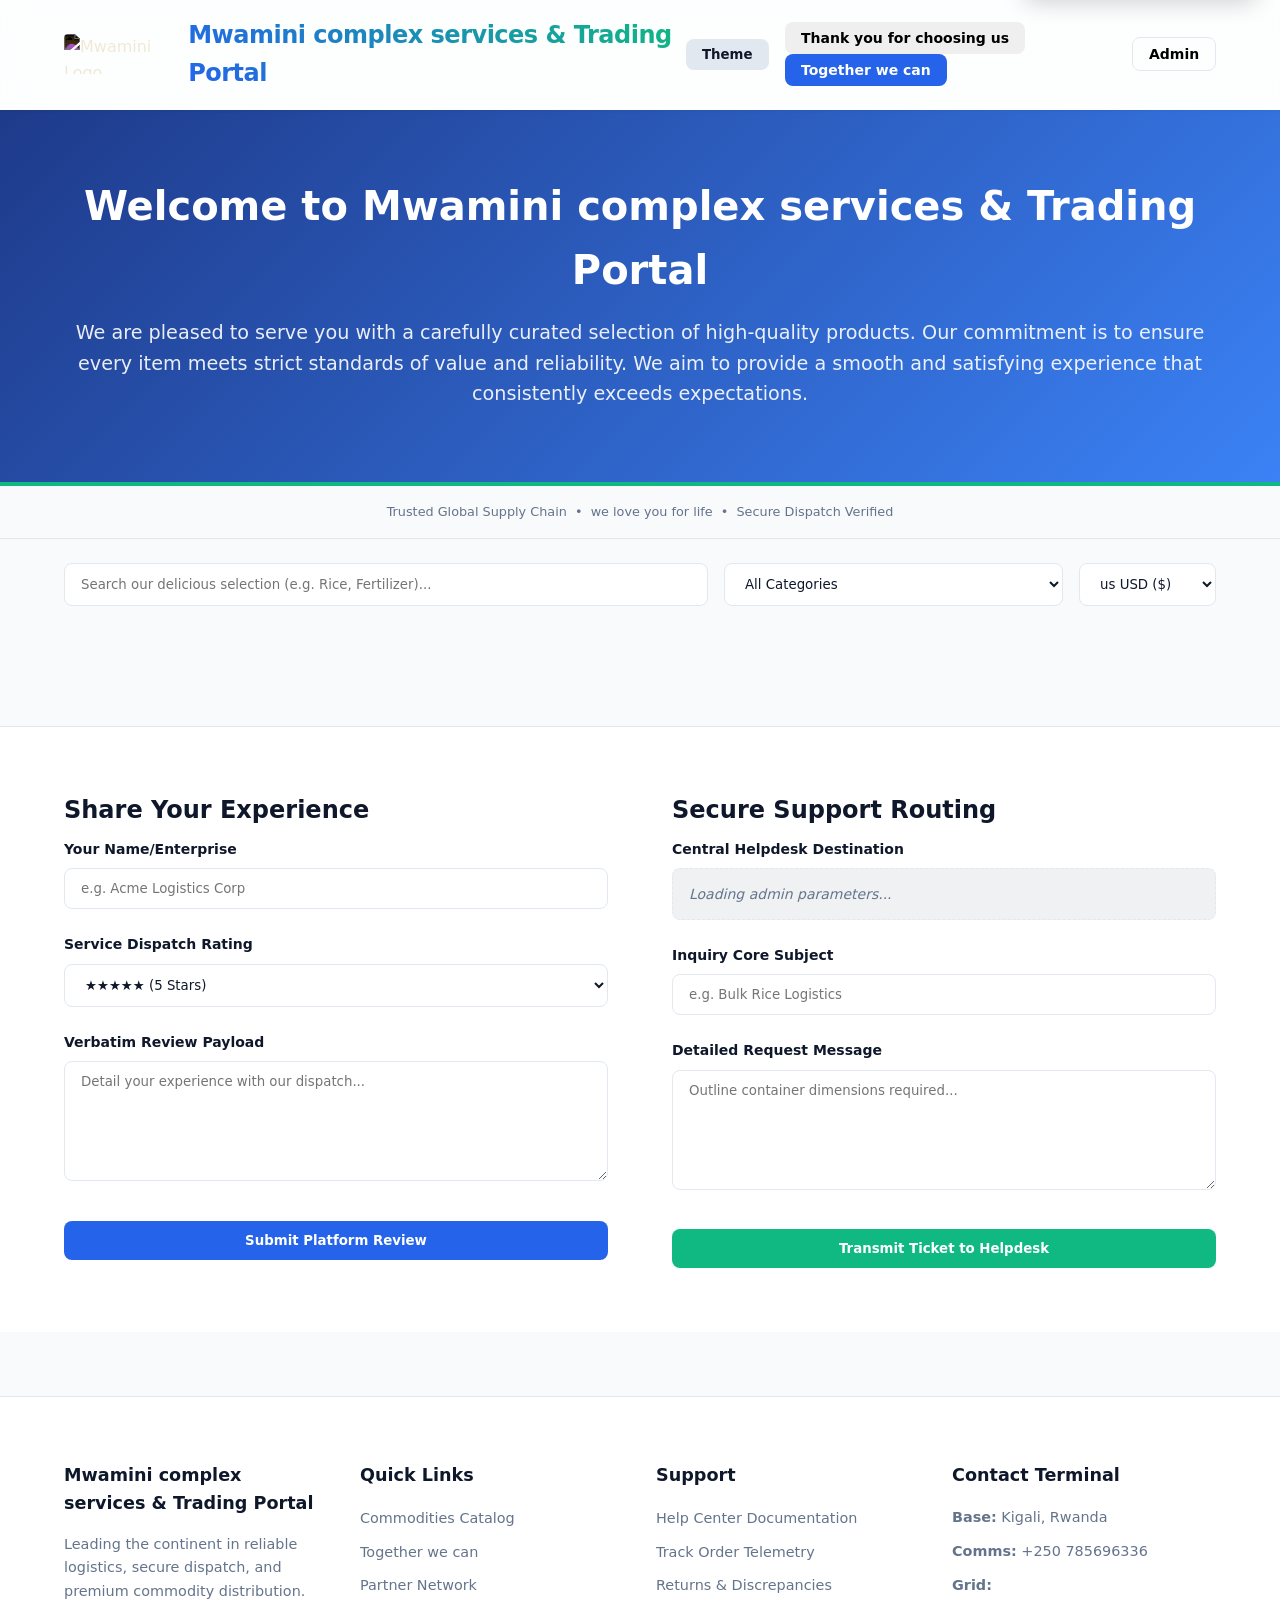
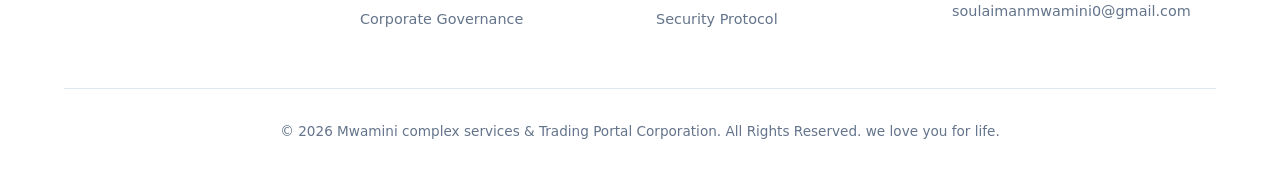
==== commit 87609a34: "Update index.html" ====
--- a/index.html
+++ b/index.html
@@ -10,41 +10,33 @@
 <script src="https://cdn.jsdelivr.net/npm/@supabase/supabase-js@2"></script>
 </head>
 <body>
-
 <div id="dynamic-announcement" class="announcement-banner"></div>
 <div id="global-toast" class="toast-ui">Notification Dispatched</div>
-
 <header>
 <div style="display: flex; align-items: center; gap: 10px;">
 <img src="https://sdxtdkroyolagmjaipgw.supabase.co/storage/v1/object/public/product-assets/Company%20logo.jpg" alt="Mwamini Logo" style="height: 40px; border-radius: 4px; filter: invert(1);">
 <div class="brand-title">Mwamini complex services & Trading Portal</div>
 </div>
-
 <div style="display: flex; gap: 1rem; align-items: center;">
 <div id="live-users-container" style="display: none;">
 <span class="live-users-badge">
-<span class="live-users-pulse"></span> 
+<span class="live-users-pulse"></span>
 <span id="live-users-count">0</span> Online
 </span>
 </div>
-
 <button id="theme-toggle" class="btn" style="width:auto; padding:0.5rem 1rem; background: var(--border-color); color: var(--text-main);">Theme</button>
-
 <div id="guest-nav" class="user-nav-group">
 <button onclick="openAuthModal('login')" class="btn" style="font-size:14px; padding:0.5rem 1rem;">Thank you for choosing us</button>
-<button onclick="openAuthModal('register')" class="btn btn-primary" style="font-size:14px; padding:0.5rem 1rem;">Together we can</button>
-</div>
-
+<button onclick="openAuthModal('register')" class="btn btn-primary" style="font-size: 14px; padding:0.5rem 1rem;">Together we can</button>
+</div>
 <div id="user-nav" class="user-nav-group" style="display:none;">
 <span id="auth-user-name"></span>
 <button onclick="openUserDashboard()" class="btn btn-primary" style="font-size:14px; padding:0.5rem 1rem;">My Account</button>
 <button onclick="logoutUser()" class="btn" style="font-size:14px; padding:0.5rem 1rem; background:var(--danger); color:white;">Logout</button>
 </div>
-
-<button onclick="openVerificationModal()" class="btn" style="font-size:14px; padding:0.5rem 1rem; background:transparent; border: 1px solid var(--border-color);">Admin</button>
+<button class="btn" style="font-size:14px; padding:0.5rem 1rem; background:transparent; border: 1px solid var(--border-color);" onclick="openVerificationModal()">Admin</button>
 </div>
 </header>
-
 <section style="background: linear-gradient(135deg, #1e3a8a, #3b82f6); color: white; padding: 4rem 5%; text-align: center; border-bottom: 4px solid #10b981;">
 <h1 style="font-size: 2.5rem; margin-bottom: 1rem;">Welcome to Mwamini complex services & Trading Portal</h1>
 <p style="font-size: 1.2rem; opacity: 0.9; margin-bottom: 0.5rem;">
@@ -53,16 +45,13 @@
 We aim to provide a smooth and satisfying experience that consistently exceeds expectations.
 </p>
 </section>
-
 <section id="public-announcements-feed" style="padding: 2rem 5%; background: var(--bg-primary); display: none;">
 <h3 style="margin-bottom: 1.5rem; font-size: 1.2rem; border-bottom: 2px solid var(--accent); padding-bottom: 0.5rem; display: inline-block;">Latest Updates</h3>
 <div id="public-announcements-container"></div>
 </section>
-
 <section style="padding: 1rem 5%; text-align: center; border-bottom: 1px solid var(--border-color); font-size: 0.8rem; color: var(--text-muted);">
 Trusted Global Supply Chain &nbsp;&bull;&nbsp; we love you for life &nbsp;&bull;&nbsp; Secure Dispatch Verified
 </section>
-
 <div class="search-filter-bar">
 <input type="text" id="search-input" class="search-input" style="flex:2;" placeholder="Search our delicious selection (e.g. Rice, Fertilizer)...">
 <select id="category-filter" class="filter-select" style="flex:1;">
@@ -77,49 +66,45 @@
 <option value="Others">Others</option>
 </select>
 <select id="currency-select" class="filter-select" style="max-width: 150px;">
-<option value="USD">🇺🇸 USD ($)</option>
-<option value="RWF">🇷🇼 RWF (Fr)</option>
-<option value="RUB">🇷🇺 RUB (₽)</option>
+<option value="USD">us USD ($)</option>
+<option value="RWF">RW RWF (Fr)</option>
+<option value="RUB">RU RUB (P)</option>
 </select>
 </div>
-
 <main class="products-grid" id="products-container" style="margin-bottom: 2rem;"></main>
-
 <div class="modal" id="details-modal">
 <div class="modal-content">
-<button type="button" class="close-modal-btn" onclick="closeDetailsModal()">✕</button>
+<button type="button" class="close-modal-btn" onclick="closeDetailsModal()">×</button>
 <h2 id="details-title" style="margin-bottom: 1rem;"></h2>
 <p id="details-desc" style="color: var(--text-muted); line-height: 1.6;"></p>
 </div>
 </div>
-
 <div class="modal" id="auth-modal">
 <div class="modal-content">
-<button type="button" class="close-modal-btn" onclick="closeAuthModal()">✕</button>
+<button type="button" class="close-modal-btn" onclick="closeAuthModal()">X</button>
 <h2 id="auth-title" style="margin-bottom: 1rem;">Sign In</h2>
 <form id="auth-form">
 <input type="hidden" id="auth-mode" value="login">
 <div id="register-fields" style="display:none;">
 <label style="display:block; margin: 0.5rem 0 0.25rem;">Full Name</label>
-<input type="text" id="reg-name" class="search-input" style="width:100%; margin-bottom:1rem;">
+<input type="text" id="reg-name" class="search-input" style="width:100%; margin-bottom: 1rem;">
 <label style="display:block; margin: 0.5rem 0 0.25rem;">Phone Number (+250...)</label>
 <input type="text" id="reg-phone" class="search-input" style="width:100%; margin-bottom:0.25rem;" placeholder="+250780000000">
 <span id="phone-error" class="error-text"></span>
 <label style="display:block; margin: 0.5rem 0 0.25rem;">Current Location</label>
-<input type="text" id="reg-location" class="search-input" style="width:100%; margin-bottom:1rem;">
+<input type="text" id="reg-location" class="search-input" style="width:100%; margin-bottom: 1rem;">
 <label style="display:block; margin: 0.5rem 0 0.25rem;">Delivery Destination / Hub</label>
-<input type="text" id="reg-dest" class="search-input" style="width:100%; margin-bottom:1rem;">
+<input type="text" id="reg-dest" class="search-input" style="width:100%; margin-bottom: 1rem;">
 </div>
 <label style="display:block; margin: 0.5rem 0 0.25rem;">Email Address</label>
-<input type="email" id="auth-email" class="search-input" style="width:100%; margin-bottom:1rem;" required>
+<input type="email" id="auth-email" class="search-input" style="width:100%; margin-bottom: 1rem;" required>
 <label style="display:block; margin: 0.5rem 0 0.25rem;">Password</label>
-<input type="password" id="auth-password" class="search-input" style="width:100%; margin-bottom:1.5rem;" required>
+<input type="password" id="auth-password" class="search-input" style="width:100%; margin-bottom: 1.5rem;" required>
 <button type="submit" id="auth-submit-btn" class="btn btn-primary" style="width: 100%;">Sign In</button>
-<p style="text-align:center; margin-top:1rem; font-size:14px; cursor:pointer; color:var(--accent);" onclick="toggleAuthMode()">Toggle Login / Register</p>
+<p style="text-align:center; margin-top: 1rem; font-size:14px; cursor:pointer; color:var(--accent);" onclick="toggleAuthMode()">Toggle Login/Register</p>
 </form>
 </div>
 </div>
-
 <div class="modal" id="profile-completion-modal">
 <div class="modal-content" style="text-align: center;">
 <h2 style="margin-bottom: 1rem;">Complete Your Profile</h2>
@@ -131,10 +116,9 @@
 </form>
 </div>
 </div>
-
 <div class="modal" id="user-dashboard-modal">
 <div class="modal-content" style="max-width: 900px; padding: 2rem;">
-<button type="button" class="close-modal-btn" onclick="closeUserDashboard()">✕</button>
+<button type="button" class="close-modal-btn" onclick="closeUserDashboard()">X</button>
 <h2 style="margin-bottom: 1.5rem;">My Account Dashboard</h2>
 <div style="margin-bottom: 2rem; background: var(--blue-light, #eff6ff); padding: 1.5rem; border-radius: 8px; border: 1px solid var(--accent); display: flex; justify-content: space-between; align-items: center;">
 <div>
@@ -148,8 +132,8 @@
 <h3 style="margin-bottom: 1rem;">Profile Identity</h3>
 <div style="text-align: center; margin-bottom: 1.5rem;">
 <img id="dash-avatar" class="user-avatar-preview" style="margin:0 auto 1rem auto;" src="" alt="Profile">
-<form id="dash-avatar-update-form" style="display:flex; flex-direction:column; gap:0.5rem; align-items:center;">
-<input type="file" id="dash-avatar-upload" accept="image/*" class="search-input" style="width: 100%; font-size:12px; padding:0.5rem;" required>
+<form id="dash-avatar-update-form" style="display: flex; flex-direction:column; gap:0.5rem; align-items:center;">
+<input type="file" id="dash-avatar-upload" accept="image/*" class="search-input" style="width: 100%; font-size: 12px; padding:0.5rem;" required>
 <button type="submit" class="btn btn-primary" style="width: 100%; padding:0.5rem; font-size:12px;">Update Avatar</button>
 </form>
 </div>
@@ -174,45 +158,42 @@
 </div>
 </div>
 </div>
-
 <div class="modal" id="verification-modal">
 <div class="modal-content glass-panel" style="text-align: center; max-width: 400px;">
-<button type="button" class="close-modal-btn" onclick="closeVerificationModal()">✕</button>
+<button type="button" class="close-modal-btn" onclick="closeVerificationModal()">X</button>
 <h2 style="margin-bottom: 1rem; color: var(--text-main);">Admin Verification</h2>
 <input type="password" id="verification-pin" class="search-input" style="width: 100%; text-align: center; font-size: 1.2rem; letter-spacing: 2px; margin-bottom: 1rem;" placeholder="Enter Access Code">
 <p id="verification-error" style="color: var(--danger); font-size: 13px; height: 18px; margin-bottom: 1rem;"></p>
 <button onclick="verifyAdminAccess()" class="btn btn-primary" style="width: 100%;">Verify Access</button>
 </div>
 </div>
-
 <div class="modal" id="order-modal">
 <div class="modal-content">
-<button type="button" class="close-modal-btn" onclick="closeOrderModal()">✕</button>
+<button type="button" class="close-modal-btn" onclick="closeOrderModal()">X</button>
 <h3 style="margin-bottom: 1.5rem; padding-right: 2rem;" id="modal-product-title">Place Order Submission</h3>
 <form id="order-submission-form">
 <input type="hidden" id="form-product-id">
 <input type="hidden" id="form-product-title-val">
 <label style="display:block; margin: 0.5rem 0 0.25rem;">Full Name</label>
-<input type="text" id="cust-name" class="search-input" style="width:100%; margin-bottom:1rem;" required>
+<input type="text" id="cust-name" class="search-input" style="width: 100%; margin-bottom: 1rem;" required>
 <label style="display:block; margin: 0.5rem 0 0.25rem;">Phone Number</label>
-<input type="tel" id="cust-phone" class="search-input" style="width:100%; margin-bottom:1rem;" required>
+<input type="tel" id="cust-phone" class="search-input" style="width:100%; margin-bottom: 1rem;" required>
 <label style="display:block; margin: 0.5rem 0 0.25rem;">Quantity Requested</label>
-<input type="number" id="cust-qty" value="1" min="1" class="search-input" style="width:100%; margin-bottom:1rem;" required>
+<input type="number" id="cust-qty" class="search-input" value="1" min="1" style="width:100%; margin-bottom: 1rem;" required>
 <label style="display:block; margin: 0.5rem 0 0.25rem;">Delivery Destination / Hub</label>
-<input type="text" id="cust-location" class="search-input" style="width:100%; margin-bottom:1rem;" required>
+<input type="text" id="cust-location" class="search-input" style="width:100%; margin-bottom: 1rem;" required>
 <label style="display:block; margin: 0.5rem 0 0.25rem;">Special Notes or Freight Requests</label>
-<textarea id="cust-notes" class="search-input" style="width:100%; height:80px; margin-bottom:1.5rem;"></textarea>
+<textarea id="cust-notes" class="search-input" style="width:100%; height:80px; margin-bottom: 1.5rem;"></textarea>
 <button type="submit" id="submit-order-btn" class="btn btn-primary" style="width: 100%;">Authorize & Transmit Order</button>
 </form>
 </div>
 </div>
-
 <section class="feedback-section" style="padding: 4rem 5%; background: var(--bg-surface); border-top: 1px solid var(--border-color);">
 <div style="display: grid; grid-template-columns: repeat(auto-fit, minmax(320px, 1fr)); gap: 4rem; max-width: 1200px; margin: 0 auto;">
 <div class="feedback-col">
 <h2 style="margin-bottom: 0.5rem;">Share Your Experience</h2>
 <form id="review-form">
-<label style="display:block; margin-bottom: 0.5rem; font-weight:600; font-size: 14px;">Your Name / Enterprise</label>
+<label style="display:block; margin-bottom: 0.5rem; font-weight:600; font-size: 14px;">Your Name/Enterprise</label>
 <input type="text" id="review-name" class="search-input" style="width: 100%; margin-bottom: 1.5rem; border-radius: 8px;" placeholder="e.g. Acme Logistics Corp" required>
 <label style="display:block; margin-bottom: 0.5rem; font-weight:600; font-size: 14px;">Service Dispatch Rating</label>
 <select id="review-rating" class="filter-select" style="width: 100%; margin-bottom: 1.5rem; border-radius: 8px;" required>
@@ -284,7 +265,6 @@
 let currentUser = null;
 let currentUserProfile = null;
 const exchangeRates = { USD: 1, RWF: 1290, RUB: 91.5 };
-
 document.addEventListener("DOMContentLoaded", async () => {
 initializePublicCatalog();
 setupSearchFilters();
@@ -353,9 +333,13 @@
 document.getElementById('auth-modal').classList.add('active');
 }
 
-function closeAuthModal() { document.getElementById('auth-modal').classList.remove('active'); }
-function toggleAuthMode() { const current = document.getElementById('auth-mode').value; openAuthModal(current === 'login' ? 'register' : 'login'); }
-function validatePhone(phone) { const phoneRegex = /^\+250\d{9}$/; return phoneRegex.test(phone); }
+function closeAuthModal() { document.getElementById('auth-modal').classList.remove('active');
+}
+function toggleAuthMode() { const current = document.getElementById('auth-mode').value; 
+openAuthModal(current === 'login' ? 'register' : 'login');
+}
+function validatePhone(phone) { const phoneRegex = /^\+250\d{9}$/; return phoneRegex.test(phone);
+}
 
 document.getElementById('auth-form').addEventListener('submit', async (e) => {
 e.preventDefault();
@@ -394,7 +378,6 @@
 }
 } catch (error) { alert(error.message); } finally { btn.disabled = false; }
 });
-
 async function logoutUser() {
 await window.supabase.auth.signOut();
 currentUser = null;
@@ -416,7 +399,8 @@
 return publicUrlData.publicUrl;
 }
 
-document.getElementById('profile-completion-form').addEventListener('submit', async (e) => {
+document.getElementById('profile-completion-form').addEventListener('submit', async (e) => 
+{
 e.preventDefault();
 try {
 await handleProfileUpload(document.getElementById('avatar-upload'));
@@ -441,7 +425,6 @@
 btn.innerText = "Update Avatar"; btn.disabled = false; e.target.reset();
 }
 });
-
 async function openUserDashboard() {
 if(!currentUserProfile) return;
 document.getElementById('dash-name').innerText = currentUserProfile.full_name || 'N/A';
@@ -484,7 +467,6 @@
 const banner = document.getElementById('dynamic-announcement');
 const feedContainer = document.getElementById('public-announcements-container');
 const feedSection = document.getElementById('public-announcements-feed');
-
 if (!data || data.length === 0) {
 banner.classList.remove('active');
 feedSection.style.display = 'none';
@@ -492,7 +474,7 @@
 }
 banner.innerText = data[0].content;
 banner.classList.add('active');
-feedSection.style.display = 'block'; 
+feedSection.style.display = 'block';
 feedContainer.innerHTML = '';
 
 data.forEach(a => {
@@ -520,7 +502,6 @@
 }
 };
 window.closeDetailsModal = () => document.getElementById('details-modal').classList.remove('active');
-
 async function likeProduct(title) {
 const { error } = await window.supabase.from('inquiries').insert([{
 name: currentUserProfile ? currentUserProfile.full_name : "Guest User", 
@@ -550,7 +531,6 @@
 } catch (err) { alert(`Routing failed: ${err.message}`);
 } finally { btn.disabled = false; btn.innerText = "Submit Review"; }
 });
-
 document.getElementById("inquiry-form").addEventListener("submit", async (e) => {
 e.preventDefault();
 const btn = e.target.querySelector('button[type="submit"]');
@@ -612,7 +592,8 @@
 const finalMediaUrl = item.image_url ? (item.image_url.startsWith('http') ? item.image_url : window.supabase.storage.from('product-assets').getPublicUrl(item.image_url).data.publicUrl) : "https://via.placeholder.com/400x300?text=No+Asset";
 
 let badgeHTML = '';
-if (isOutOfStock) { badgeHTML = '<span class="stock-badge bg-danger">Out of Stock</span>'; } 
+if (isOutOfStock) { badgeHTML = '<span class="stock-badge bg-danger">Out of Stock</span>';
+} 
 else if (isLowStock) { badgeHTML = '<span class="stock-badge bg-warning">Limited Stock</span>'; }
 
 const cardNode = document.createElement("div");
@@ -652,7 +633,6 @@
 }
 document.getElementById('order-modal').classList.add('active');
 };
-
 window.closeOrderModal = () => document.getElementById('order-modal').classList.remove('active');
 
 function initializeOrderFulfillmentEngine() {
@@ -685,7 +665,6 @@
 
 const updatedQty = targetedProduct.quantity - requestedQty;
 await window.supabase.from('products').update({ quantity: updatedQty }).eq('id', productId);
-
 showToast("Transaction Processed Successfully!");
 closeOrderModal();
 e.target.reset();
@@ -734,4 +713,4 @@
 }
 </script>
 </body>
-</html>+</html>
--- a/style.css
+++ b/style.css
@@ -72,7 +72,15 @@
 
 /* Grid Layouts */
 .search-filter-bar { padding: 1.5rem 5%; display: flex; gap: 1rem; flex-wrap: wrap; }
-.products-grid { display: grid; grid-template-columns: repeat(auto-fill, minmax(280px, 1fr)); gap: 2rem; padding: 2rem 5%; }
+
+/* Desktop-first 8 columns grid layout */
+.products-grid { 
+display: grid; 
+grid-template-columns: repeat(8, 1fr); 
+gap: 1.5rem; 
+padding: 2rem 5%; 
+}
+
 .product-card { 
 background: var(--bg-surface); border: 1px solid var(--border-color); border-radius: 16px; overflow: hidden;
 box-shadow: 0 4px 6px -1px rgba(0,0,0,0.05); transition: transform 0.25s ease, box-shadow 0.25s ease; display: flex; flex-direction: column; position: relative;
@@ -124,10 +132,20 @@
 .toast-ui.show, .toast-notification.show { transform: translateY(0); }
 .badge { padding: 4px 10px; border-radius: 20px; font-size: 11px; font-weight: 700; text-transform: uppercase; }
 
+/* Responsive Adjustments for Tablets and Laptops */
+@media (max-width: 1400px) {
+  .products-grid { grid-template-columns: repeat(5, 1fr); }
+}
+@media (max-width: 1024px) {
+  .products-grid { grid-template-columns: repeat(3, 1fr); }
+}
+
+/* Mobile Screens Optimization */
 @media (max-width: 768px) {
 .admin-layout { flex-direction: column; }
 .sidebar { width: 100%; flex-direction: row; overflow-x: auto; padding: 1rem; }
 .sidebar .btn { flex: 0 0 auto; width: auto; }
+.products-grid { grid-template-columns: repeat(2, 1fr); gap: 1rem; padding: 1rem 3%; }
 }
 
 .public-feed-card { background: var(--bg-surface); border: 1px solid var(--border-color); border-radius: 12px; padding: 1.5rem; margin-bottom: 1.5rem; box-shadow: 0 4px 6px -1px rgba(0,0,0,0.05); display: flex; gap: 1.5rem; align-items: flex-start; }
@@ -146,4 +164,4 @@
 .footer-col ul li { margin-bottom: 0.5rem; }
 .footer-col ul li a { color: var(--text-muted); text-decoration: none; font-size: 0.9rem; transition: color 0.2s; }
 .footer-col ul li a:hover { color: var(--accent); }
-.footer-bottom { border-top: 1px solid var(--border-color); padding-top: 2rem; text-align: center; color: var(--text-muted); font-size: 0.85rem; }+.footer-bottom { border-top: 1px solid var(--border-color); padding-top: 2rem; text-align: center; color: var(--text-muted); font-size: 0.85rem; }
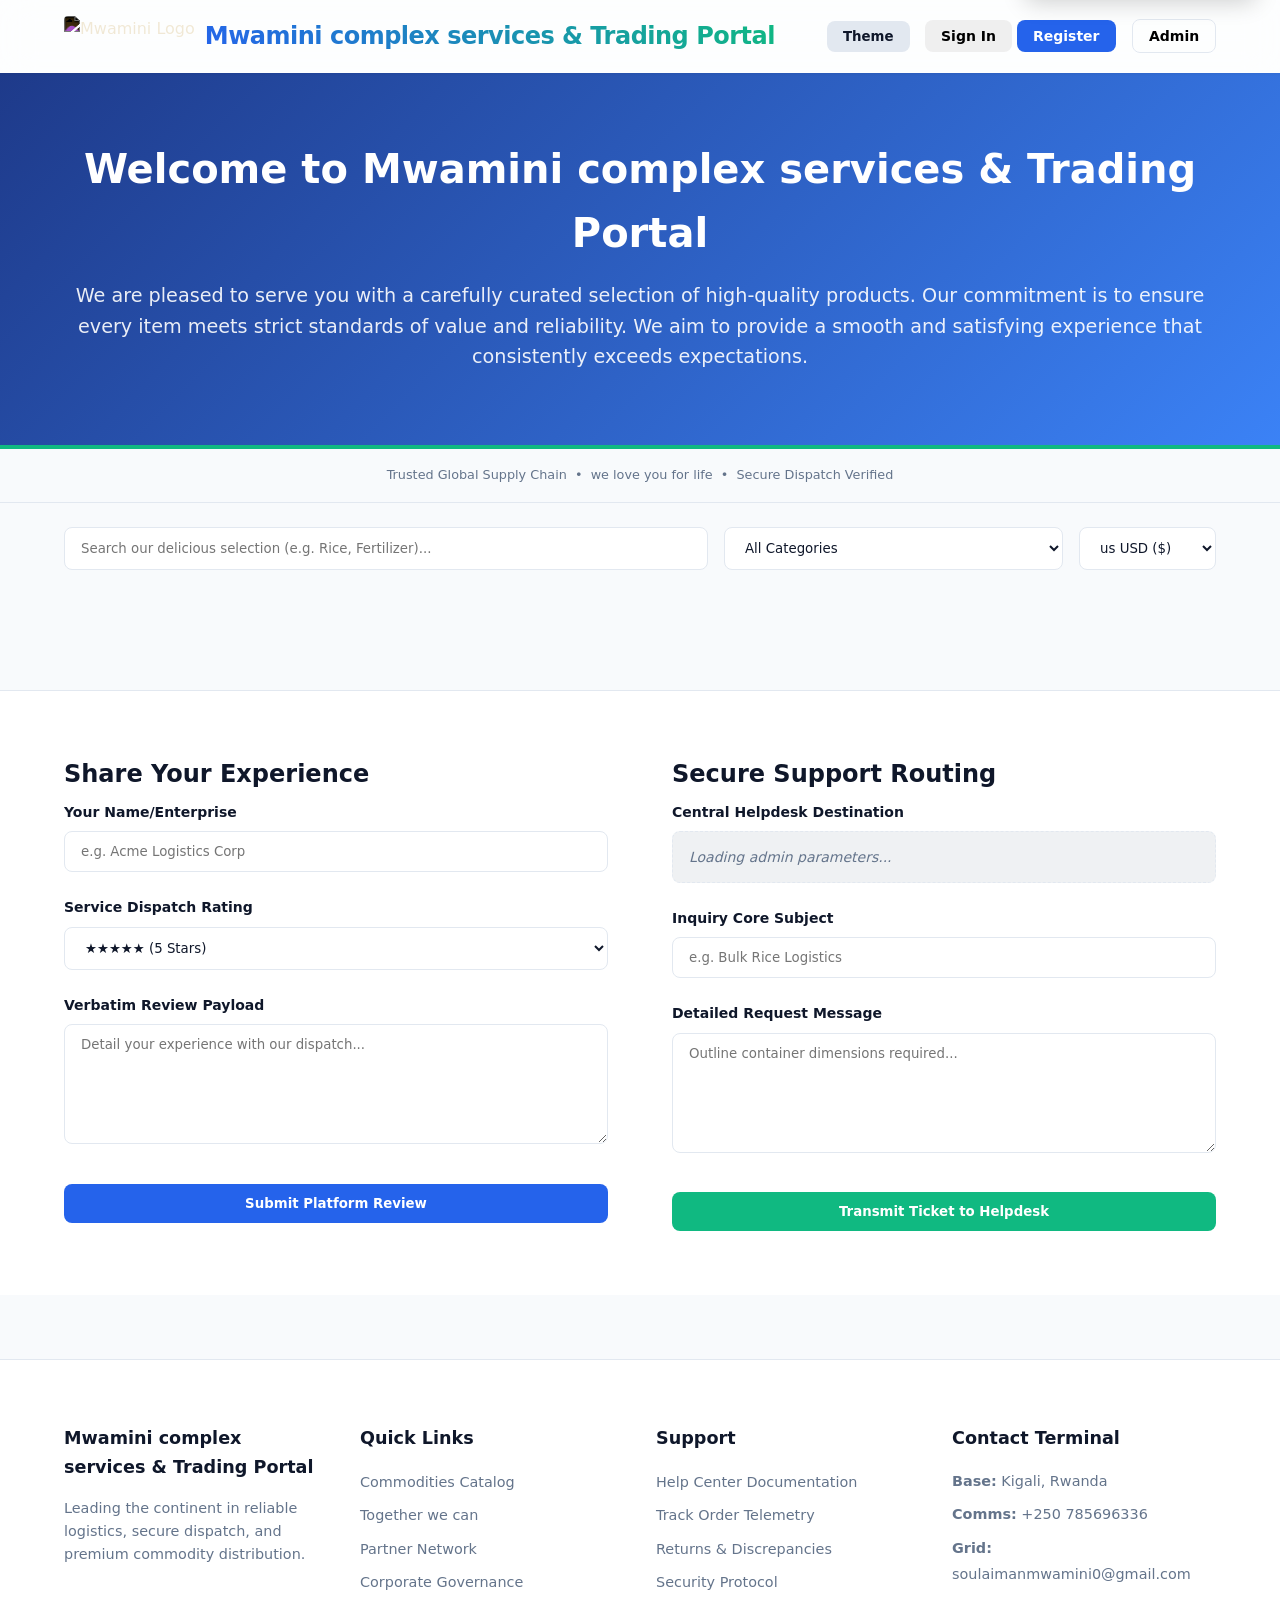
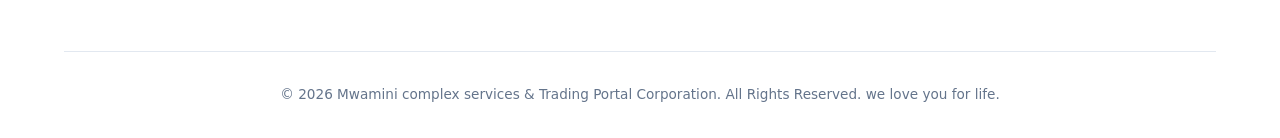
==== commit 47957be3: "Update index.html" ====
--- a/index.html
+++ b/index.html
@@ -26,8 +26,8 @@
 </div>
 <button id="theme-toggle" class="btn" style="width:auto; padding:0.5rem 1rem; background: var(--border-color); color: var(--text-main);">Theme</button>
 <div id="guest-nav" class="user-nav-group">
-<button onclick="openAuthModal('login')" class="btn" style="font-size:14px; padding:0.5rem 1rem;">Thank you for choosing us</button>
-<button onclick="openAuthModal('register')" class="btn btn-primary" style="font-size: 14px; padding:0.5rem 1rem;">Together we can</button>
+<button onclick="openAuthModal('login')" class="btn" style="font-size:14px; padding:0.5rem 1rem;">Sign In</button>
+<button onclick="openAuthModal('register')" class="btn btn-primary" style="font-size: 14px; padding:0.5rem 1rem;">Register</button>
 </div>
 <div id="user-nav" class="user-nav-group" style="display:none;">
 <span id="auth-user-name"></span>
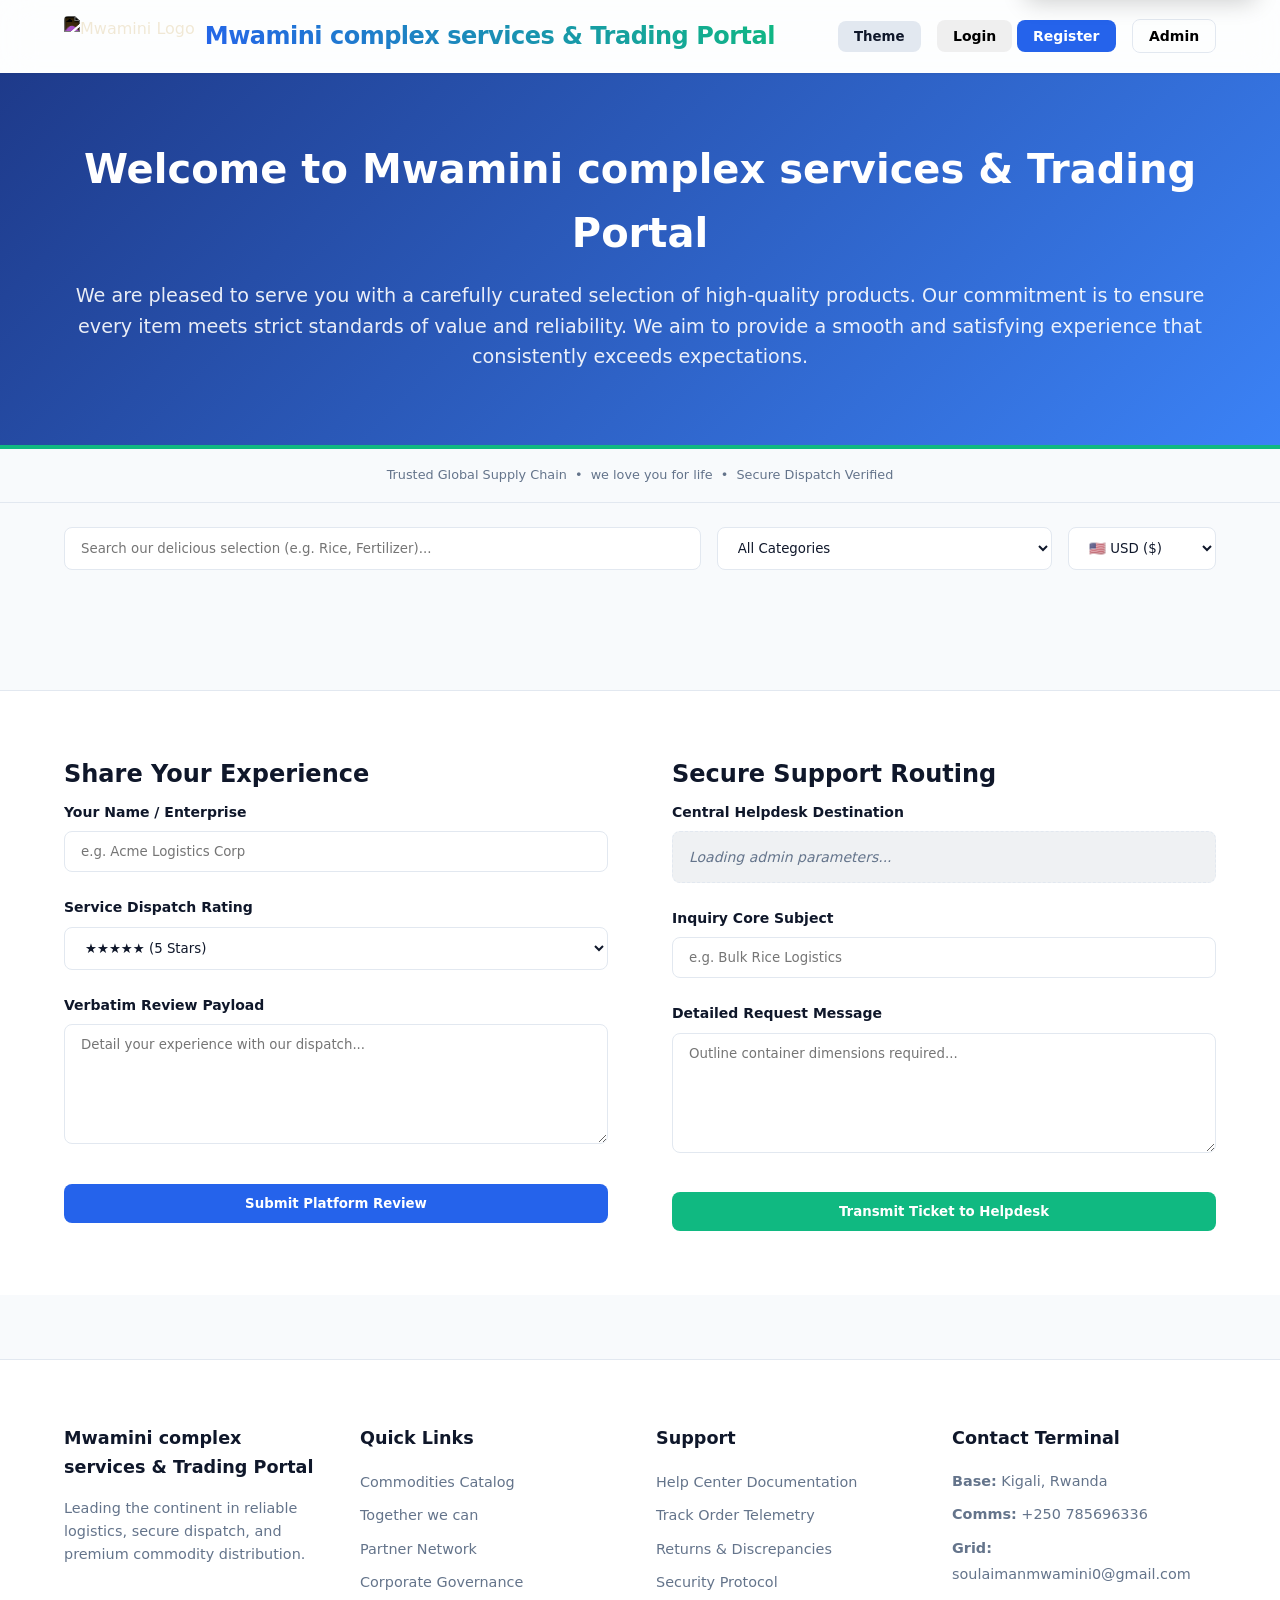
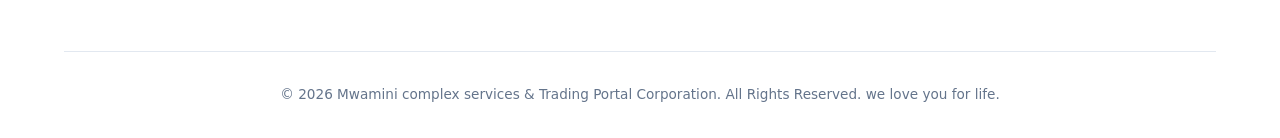
==== commit 76c54c37: "Update index.html" ====
--- a/index.html
+++ b/index.html
@@ -10,33 +10,41 @@
 <script src="https://cdn.jsdelivr.net/npm/@supabase/supabase-js@2"></script>
 </head>
 <body>
+
 <div id="dynamic-announcement" class="announcement-banner"></div>
 <div id="global-toast" class="toast-ui">Notification Dispatched</div>
+
 <header>
 <div style="display: flex; align-items: center; gap: 10px;">
 <img src="https://sdxtdkroyolagmjaipgw.supabase.co/storage/v1/object/public/product-assets/Company%20logo.jpg" alt="Mwamini Logo" style="height: 40px; border-radius: 4px; filter: invert(1);">
 <div class="brand-title">Mwamini complex services & Trading Portal</div>
 </div>
+
 <div style="display: flex; gap: 1rem; align-items: center;">
 <div id="live-users-container" style="display: none;">
 <span class="live-users-badge">
-<span class="live-users-pulse"></span>
+<span class="live-users-pulse"></span> 
 <span id="live-users-count">0</span> Online
 </span>
 </div>
+
 <button id="theme-toggle" class="btn" style="width:auto; padding:0.5rem 1rem; background: var(--border-color); color: var(--text-main);">Theme</button>
+
 <div id="guest-nav" class="user-nav-group">
-<button onclick="openAuthModal('login')" class="btn" style="font-size:14px; padding:0.5rem 1rem;">Sign In</button>
-<button onclick="openAuthModal('register')" class="btn btn-primary" style="font-size: 14px; padding:0.5rem 1rem;">Register</button>
-</div>
+<button onclick="openAuthModal('login')" class="btn" style="font-size:14px; padding:0.5rem 1rem;">Login</button>
+<button onclick="openAuthModal('register')" class="btn btn-primary" style="font-size:14px; padding:0.5rem 1rem;">Register</button>
+</div>
+
 <div id="user-nav" class="user-nav-group" style="display:none;">
 <span id="auth-user-name"></span>
 <button onclick="openUserDashboard()" class="btn btn-primary" style="font-size:14px; padding:0.5rem 1rem;">My Account</button>
 <button onclick="logoutUser()" class="btn" style="font-size:14px; padding:0.5rem 1rem; background:var(--danger); color:white;">Logout</button>
 </div>
-<button class="btn" style="font-size:14px; padding:0.5rem 1rem; background:transparent; border: 1px solid var(--border-color);" onclick="openVerificationModal()">Admin</button>
+
+<button onclick="openVerificationModal()" class="btn" style="font-size:14px; padding:0.5rem 1rem; background:transparent; border: 1px solid var(--border-color);">Admin</button>
 </div>
 </header>
+
 <section style="background: linear-gradient(135deg, #1e3a8a, #3b82f6); color: white; padding: 4rem 5%; text-align: center; border-bottom: 4px solid #10b981;">
 <h1 style="font-size: 2.5rem; margin-bottom: 1rem;">Welcome to Mwamini complex services & Trading Portal</h1>
 <p style="font-size: 1.2rem; opacity: 0.9; margin-bottom: 0.5rem;">
@@ -45,13 +53,16 @@
 We aim to provide a smooth and satisfying experience that consistently exceeds expectations.
 </p>
 </section>
+
 <section id="public-announcements-feed" style="padding: 2rem 5%; background: var(--bg-primary); display: none;">
 <h3 style="margin-bottom: 1.5rem; font-size: 1.2rem; border-bottom: 2px solid var(--accent); padding-bottom: 0.5rem; display: inline-block;">Latest Updates</h3>
 <div id="public-announcements-container"></div>
 </section>
+
 <section style="padding: 1rem 5%; text-align: center; border-bottom: 1px solid var(--border-color); font-size: 0.8rem; color: var(--text-muted);">
 Trusted Global Supply Chain &nbsp;&bull;&nbsp; we love you for life &nbsp;&bull;&nbsp; Secure Dispatch Verified
 </section>
+
 <div class="search-filter-bar">
 <input type="text" id="search-input" class="search-input" style="flex:2;" placeholder="Search our delicious selection (e.g. Rice, Fertilizer)...">
 <select id="category-filter" class="filter-select" style="flex:1;">
@@ -66,45 +77,50 @@
 <option value="Others">Others</option>
 </select>
 <select id="currency-select" class="filter-select" style="max-width: 150px;">
-<option value="USD">us USD ($)</option>
-<option value="RWF">RW RWF (Fr)</option>
-<option value="RUB">RU RUB (P)</option>
+<option value="USD">🇺🇸 USD ($)</option>
+<option value="RWF">🇷🇼 RWF (Fr)</option>
+<option value="RUB">🇷🇺 RUB (₽)</option>
+<option value="CNY">CH RUB (CNY)</option>
 </select>
 </div>
+
 <main class="products-grid" id="products-container" style="margin-bottom: 2rem;"></main>
+
 <div class="modal" id="details-modal">
 <div class="modal-content">
-<button type="button" class="close-modal-btn" onclick="closeDetailsModal()">×</button>
+<button type="button" class="close-modal-btn" onclick="closeDetailsModal()">✕</button>
 <h2 id="details-title" style="margin-bottom: 1rem;"></h2>
 <p id="details-desc" style="color: var(--text-muted); line-height: 1.6;"></p>
 </div>
 </div>
+
 <div class="modal" id="auth-modal">
 <div class="modal-content">
-<button type="button" class="close-modal-btn" onclick="closeAuthModal()">X</button>
+<button type="button" class="close-modal-btn" onclick="closeAuthModal()">✕</button>
 <h2 id="auth-title" style="margin-bottom: 1rem;">Sign In</h2>
 <form id="auth-form">
 <input type="hidden" id="auth-mode" value="login">
 <div id="register-fields" style="display:none;">
 <label style="display:block; margin: 0.5rem 0 0.25rem;">Full Name</label>
-<input type="text" id="reg-name" class="search-input" style="width:100%; margin-bottom: 1rem;">
+<input type="text" id="reg-name" class="search-input" style="width:100%; margin-bottom:1rem;">
 <label style="display:block; margin: 0.5rem 0 0.25rem;">Phone Number (+250...)</label>
 <input type="text" id="reg-phone" class="search-input" style="width:100%; margin-bottom:0.25rem;" placeholder="+250780000000">
 <span id="phone-error" class="error-text"></span>
 <label style="display:block; margin: 0.5rem 0 0.25rem;">Current Location</label>
-<input type="text" id="reg-location" class="search-input" style="width:100%; margin-bottom: 1rem;">
+<input type="text" id="reg-location" class="search-input" style="width:100%; margin-bottom:1rem;">
 <label style="display:block; margin: 0.5rem 0 0.25rem;">Delivery Destination / Hub</label>
-<input type="text" id="reg-dest" class="search-input" style="width:100%; margin-bottom: 1rem;">
+<input type="text" id="reg-dest" class="search-input" style="width:100%; margin-bottom:1rem;">
 </div>
 <label style="display:block; margin: 0.5rem 0 0.25rem;">Email Address</label>
-<input type="email" id="auth-email" class="search-input" style="width:100%; margin-bottom: 1rem;" required>
+<input type="email" id="auth-email" class="search-input" style="width:100%; margin-bottom:1rem;" required>
 <label style="display:block; margin: 0.5rem 0 0.25rem;">Password</label>
-<input type="password" id="auth-password" class="search-input" style="width:100%; margin-bottom: 1.5rem;" required>
+<input type="password" id="auth-password" class="search-input" style="width:100%; margin-bottom:1.5rem;" required>
 <button type="submit" id="auth-submit-btn" class="btn btn-primary" style="width: 100%;">Sign In</button>
-<p style="text-align:center; margin-top: 1rem; font-size:14px; cursor:pointer; color:var(--accent);" onclick="toggleAuthMode()">Toggle Login/Register</p>
+<p style="text-align:center; margin-top:1rem; font-size:14px; cursor:pointer; color:var(--accent);" onclick="toggleAuthMode()">Toggle Login / Register</p>
 </form>
 </div>
 </div>
+
 <div class="modal" id="profile-completion-modal">
 <div class="modal-content" style="text-align: center;">
 <h2 style="margin-bottom: 1rem;">Complete Your Profile</h2>
@@ -116,9 +132,10 @@
 </form>
 </div>
 </div>
+
 <div class="modal" id="user-dashboard-modal">
 <div class="modal-content" style="max-width: 900px; padding: 2rem;">
-<button type="button" class="close-modal-btn" onclick="closeUserDashboard()">X</button>
+<button type="button" class="close-modal-btn" onclick="closeUserDashboard()">✕</button>
 <h2 style="margin-bottom: 1.5rem;">My Account Dashboard</h2>
 <div style="margin-bottom: 2rem; background: var(--blue-light, #eff6ff); padding: 1.5rem; border-radius: 8px; border: 1px solid var(--accent); display: flex; justify-content: space-between; align-items: center;">
 <div>
@@ -132,8 +149,8 @@
 <h3 style="margin-bottom: 1rem;">Profile Identity</h3>
 <div style="text-align: center; margin-bottom: 1.5rem;">
 <img id="dash-avatar" class="user-avatar-preview" style="margin:0 auto 1rem auto;" src="" alt="Profile">
-<form id="dash-avatar-update-form" style="display: flex; flex-direction:column; gap:0.5rem; align-items:center;">
-<input type="file" id="dash-avatar-upload" accept="image/*" class="search-input" style="width: 100%; font-size: 12px; padding:0.5rem;" required>
+<form id="dash-avatar-update-form" style="display:flex; flex-direction:column; gap:0.5rem; align-items:center;">
+<input type="file" id="dash-avatar-upload" accept="image/*" class="search-input" style="width: 100%; font-size:12px; padding:0.5rem;" required>
 <button type="submit" class="btn btn-primary" style="width: 100%; padding:0.5rem; font-size:12px;">Update Avatar</button>
 </form>
 </div>
@@ -158,42 +175,45 @@
 </div>
 </div>
 </div>
+
 <div class="modal" id="verification-modal">
 <div class="modal-content glass-panel" style="text-align: center; max-width: 400px;">
-<button type="button" class="close-modal-btn" onclick="closeVerificationModal()">X</button>
+<button type="button" class="close-modal-btn" onclick="closeVerificationModal()">✕</button>
 <h2 style="margin-bottom: 1rem; color: var(--text-main);">Admin Verification</h2>
 <input type="password" id="verification-pin" class="search-input" style="width: 100%; text-align: center; font-size: 1.2rem; letter-spacing: 2px; margin-bottom: 1rem;" placeholder="Enter Access Code">
 <p id="verification-error" style="color: var(--danger); font-size: 13px; height: 18px; margin-bottom: 1rem;"></p>
 <button onclick="verifyAdminAccess()" class="btn btn-primary" style="width: 100%;">Verify Access</button>
 </div>
 </div>
+
 <div class="modal" id="order-modal">
 <div class="modal-content">
-<button type="button" class="close-modal-btn" onclick="closeOrderModal()">X</button>
+<button type="button" class="close-modal-btn" onclick="closeOrderModal()">✕</button>
 <h3 style="margin-bottom: 1.5rem; padding-right: 2rem;" id="modal-product-title">Place Order Submission</h3>
 <form id="order-submission-form">
 <input type="hidden" id="form-product-id">
 <input type="hidden" id="form-product-title-val">
 <label style="display:block; margin: 0.5rem 0 0.25rem;">Full Name</label>
-<input type="text" id="cust-name" class="search-input" style="width: 100%; margin-bottom: 1rem;" required>
+<input type="text" id="cust-name" class="search-input" style="width:100%; margin-bottom:1rem;" required>
 <label style="display:block; margin: 0.5rem 0 0.25rem;">Phone Number</label>
-<input type="tel" id="cust-phone" class="search-input" style="width:100%; margin-bottom: 1rem;" required>
+<input type="tel" id="cust-phone" class="search-input" style="width:100%; margin-bottom:1rem;" required>
 <label style="display:block; margin: 0.5rem 0 0.25rem;">Quantity Requested</label>
-<input type="number" id="cust-qty" class="search-input" value="1" min="1" style="width:100%; margin-bottom: 1rem;" required>
+<input type="number" id="cust-qty" value="1" min="1" class="search-input" style="width:100%; margin-bottom:1rem;" required>
 <label style="display:block; margin: 0.5rem 0 0.25rem;">Delivery Destination / Hub</label>
-<input type="text" id="cust-location" class="search-input" style="width:100%; margin-bottom: 1rem;" required>
+<input type="text" id="cust-location" class="search-input" style="width:100%; margin-bottom:1rem;" required>
 <label style="display:block; margin: 0.5rem 0 0.25rem;">Special Notes or Freight Requests</label>
-<textarea id="cust-notes" class="search-input" style="width:100%; height:80px; margin-bottom: 1.5rem;"></textarea>
+<textarea id="cust-notes" class="search-input" style="width:100%; height:80px; margin-bottom:1.5rem;"></textarea>
 <button type="submit" id="submit-order-btn" class="btn btn-primary" style="width: 100%;">Authorize & Transmit Order</button>
 </form>
 </div>
 </div>
+
 <section class="feedback-section" style="padding: 4rem 5%; background: var(--bg-surface); border-top: 1px solid var(--border-color);">
 <div style="display: grid; grid-template-columns: repeat(auto-fit, minmax(320px, 1fr)); gap: 4rem; max-width: 1200px; margin: 0 auto;">
 <div class="feedback-col">
 <h2 style="margin-bottom: 0.5rem;">Share Your Experience</h2>
 <form id="review-form">
-<label style="display:block; margin-bottom: 0.5rem; font-weight:600; font-size: 14px;">Your Name/Enterprise</label>
+<label style="display:block; margin-bottom: 0.5rem; font-weight:600; font-size: 14px;">Your Name / Enterprise</label>
 <input type="text" id="review-name" class="search-input" style="width: 100%; margin-bottom: 1.5rem; border-radius: 8px;" placeholder="e.g. Acme Logistics Corp" required>
 <label style="display:block; margin-bottom: 0.5rem; font-weight:600; font-size: 14px;">Service Dispatch Rating</label>
 <select id="review-rating" class="filter-select" style="width: 100%; margin-bottom: 1.5rem; border-radius: 8px;" required>
@@ -264,7 +284,8 @@
 let localProductsCache = [];
 let currentUser = null;
 let currentUserProfile = null;
-const exchangeRates = { USD: 1, RWF: 1290, RUB: 91.5 };
+const exchangeRates = { USD: 1, RWF: 1290, RUB: 91.5, CNY: 215.72};
+
 document.addEventListener("DOMContentLoaded", async () => {
 initializePublicCatalog();
 setupSearchFilters();
@@ -333,13 +354,9 @@
 document.getElementById('auth-modal').classList.add('active');
 }
 
-function closeAuthModal() { document.getElementById('auth-modal').classList.remove('active');
-}
-function toggleAuthMode() { const current = document.getElementById('auth-mode').value; 
-openAuthModal(current === 'login' ? 'register' : 'login');
-}
-function validatePhone(phone) { const phoneRegex = /^\+250\d{9}$/; return phoneRegex.test(phone);
-}
+function closeAuthModal() { document.getElementById('auth-modal').classList.remove('active'); }
+function toggleAuthMode() { const current = document.getElementById('auth-mode').value; openAuthModal(current === 'login' ? 'register' : 'login'); }
+function validatePhone(phone) { const phoneRegex = /^\+250\d{9}$/; return phoneRegex.test(phone); }
 
 document.getElementById('auth-form').addEventListener('submit', async (e) => {
 e.preventDefault();
@@ -378,6 +395,7 @@
 }
 } catch (error) { alert(error.message); } finally { btn.disabled = false; }
 });
+
 async function logoutUser() {
 await window.supabase.auth.signOut();
 currentUser = null;
@@ -399,8 +417,7 @@
 return publicUrlData.publicUrl;
 }
 
-document.getElementById('profile-completion-form').addEventListener('submit', async (e) => 
-{
+document.getElementById('profile-completion-form').addEventListener('submit', async (e) => {
 e.preventDefault();
 try {
 await handleProfileUpload(document.getElementById('avatar-upload'));
@@ -425,6 +442,7 @@
 btn.innerText = "Update Avatar"; btn.disabled = false; e.target.reset();
 }
 });
+
 async function openUserDashboard() {
 if(!currentUserProfile) return;
 document.getElementById('dash-name').innerText = currentUserProfile.full_name || 'N/A';
@@ -467,6 +485,7 @@
 const banner = document.getElementById('dynamic-announcement');
 const feedContainer = document.getElementById('public-announcements-container');
 const feedSection = document.getElementById('public-announcements-feed');
+
 if (!data || data.length === 0) {
 banner.classList.remove('active');
 feedSection.style.display = 'none';
@@ -474,7 +493,7 @@
 }
 banner.innerText = data[0].content;
 banner.classList.add('active');
-feedSection.style.display = 'block';
+feedSection.style.display = 'block'; 
 feedContainer.innerHTML = '';
 
 data.forEach(a => {
@@ -502,6 +521,7 @@
 }
 };
 window.closeDetailsModal = () => document.getElementById('details-modal').classList.remove('active');
+
 async function likeProduct(title) {
 const { error } = await window.supabase.from('inquiries').insert([{
 name: currentUserProfile ? currentUserProfile.full_name : "Guest User", 
@@ -531,6 +551,7 @@
 } catch (err) { alert(`Routing failed: ${err.message}`);
 } finally { btn.disabled = false; btn.innerText = "Submit Review"; }
 });
+
 document.getElementById("inquiry-form").addEventListener("submit", async (e) => {
 e.preventDefault();
 const btn = e.target.querySelector('button[type="submit"]');
@@ -592,8 +613,7 @@
 const finalMediaUrl = item.image_url ? (item.image_url.startsWith('http') ? item.image_url : window.supabase.storage.from('product-assets').getPublicUrl(item.image_url).data.publicUrl) : "https://via.placeholder.com/400x300?text=No+Asset";
 
 let badgeHTML = '';
-if (isOutOfStock) { badgeHTML = '<span class="stock-badge bg-danger">Out of Stock</span>';
-} 
+if (isOutOfStock) { badgeHTML = '<span class="stock-badge bg-danger">Out of Stock</span>'; } 
 else if (isLowStock) { badgeHTML = '<span class="stock-badge bg-warning">Limited Stock</span>'; }
 
 const cardNode = document.createElement("div");
@@ -633,6 +653,7 @@
 }
 document.getElementById('order-modal').classList.add('active');
 };
+
 window.closeOrderModal = () => document.getElementById('order-modal').classList.remove('active');
 
 function initializeOrderFulfillmentEngine() {
@@ -665,6 +686,7 @@
 
 const updatedQty = targetedProduct.quantity - requestedQty;
 await window.supabase.from('products').update({ quantity: updatedQty }).eq('id', productId);
+
 showToast("Transaction Processed Successfully!");
 closeOrderModal();
 e.target.reset();
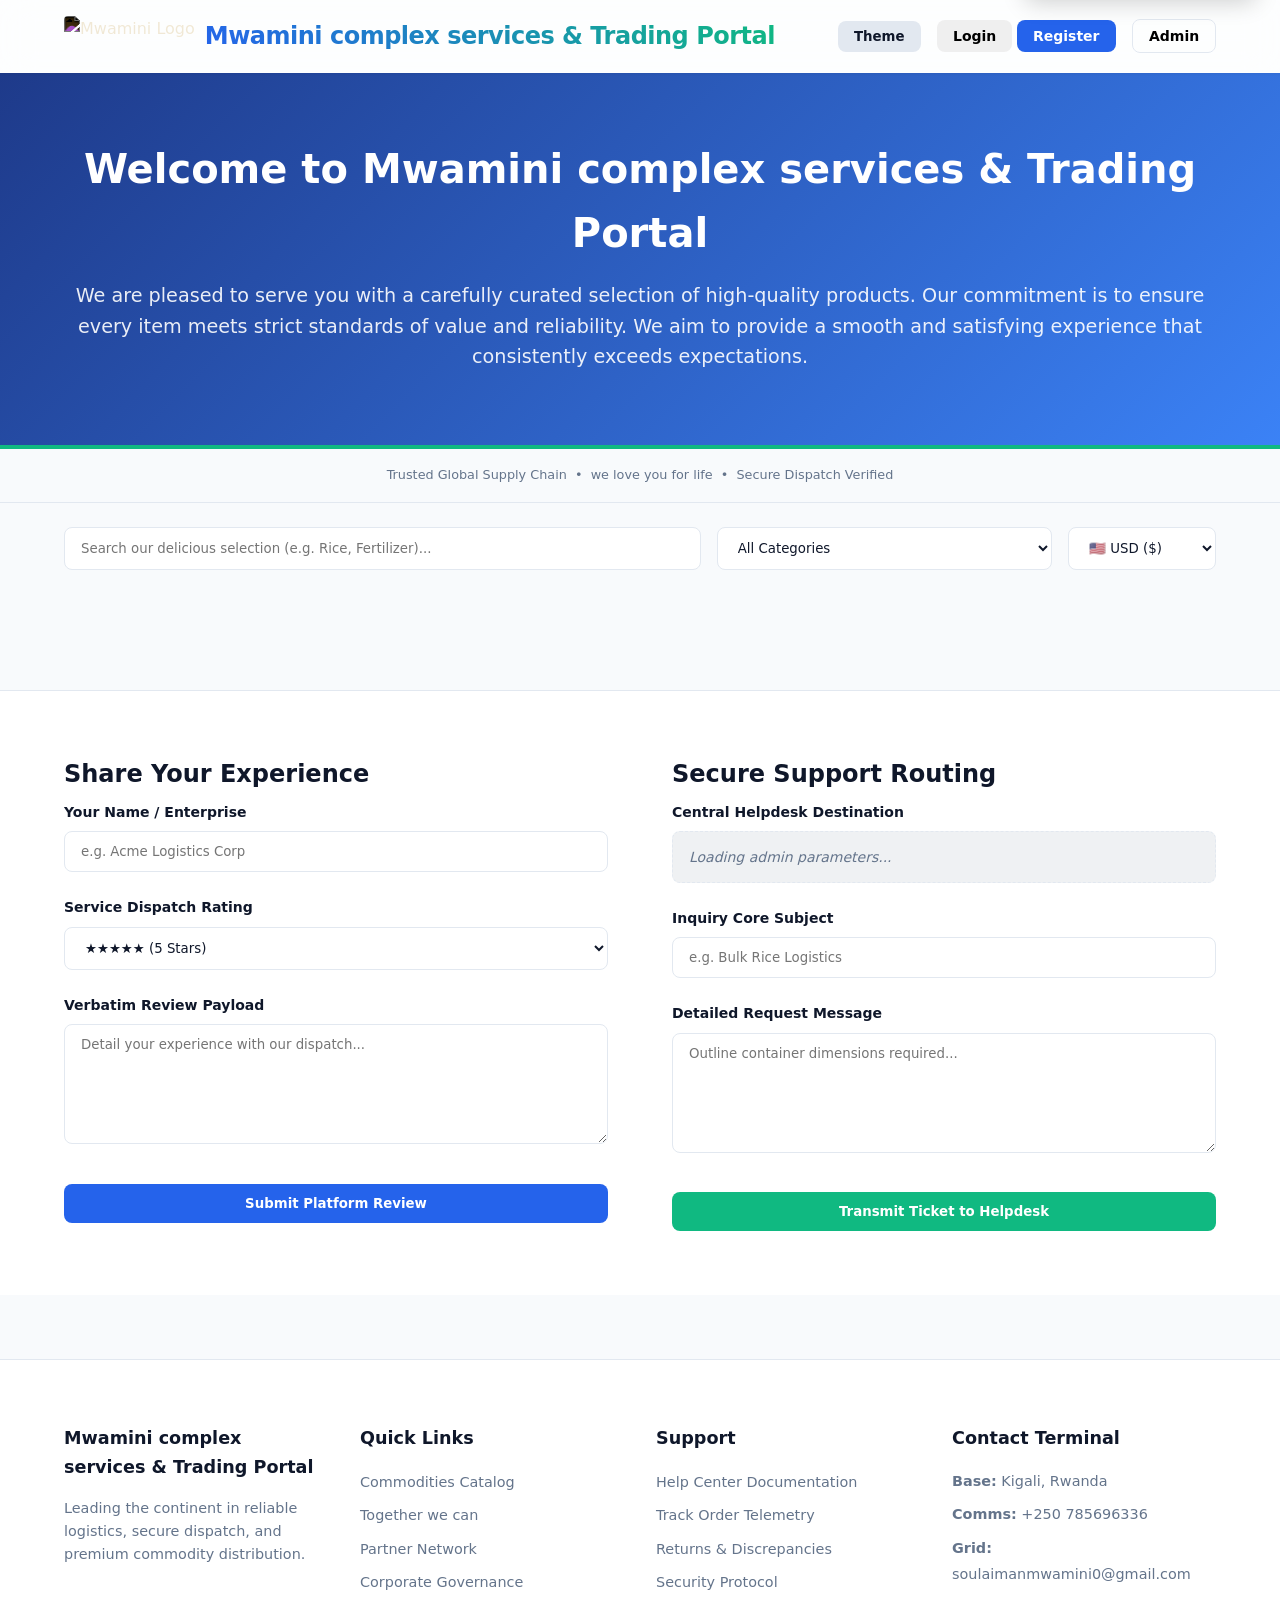
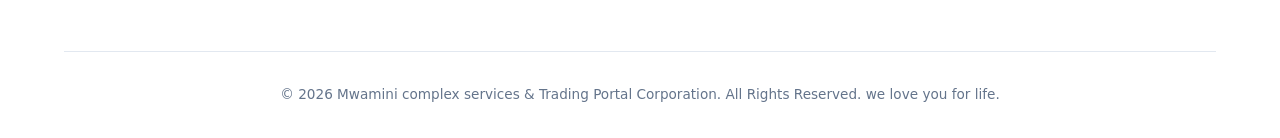
==== commit b6c11126: "Update index.html" ====
--- a/index.html
+++ b/index.html
@@ -80,7 +80,7 @@
 <option value="USD">🇺🇸 USD ($)</option>
 <option value="RWF">🇷🇼 RWF (Fr)</option>
 <option value="RUB">🇷🇺 RUB (₽)</option>
-<option value="CNY">CH RUB (CNY)</option>
+<option value="CNY">CH CNY (CNY)</option>
 </select>
 </div>
 
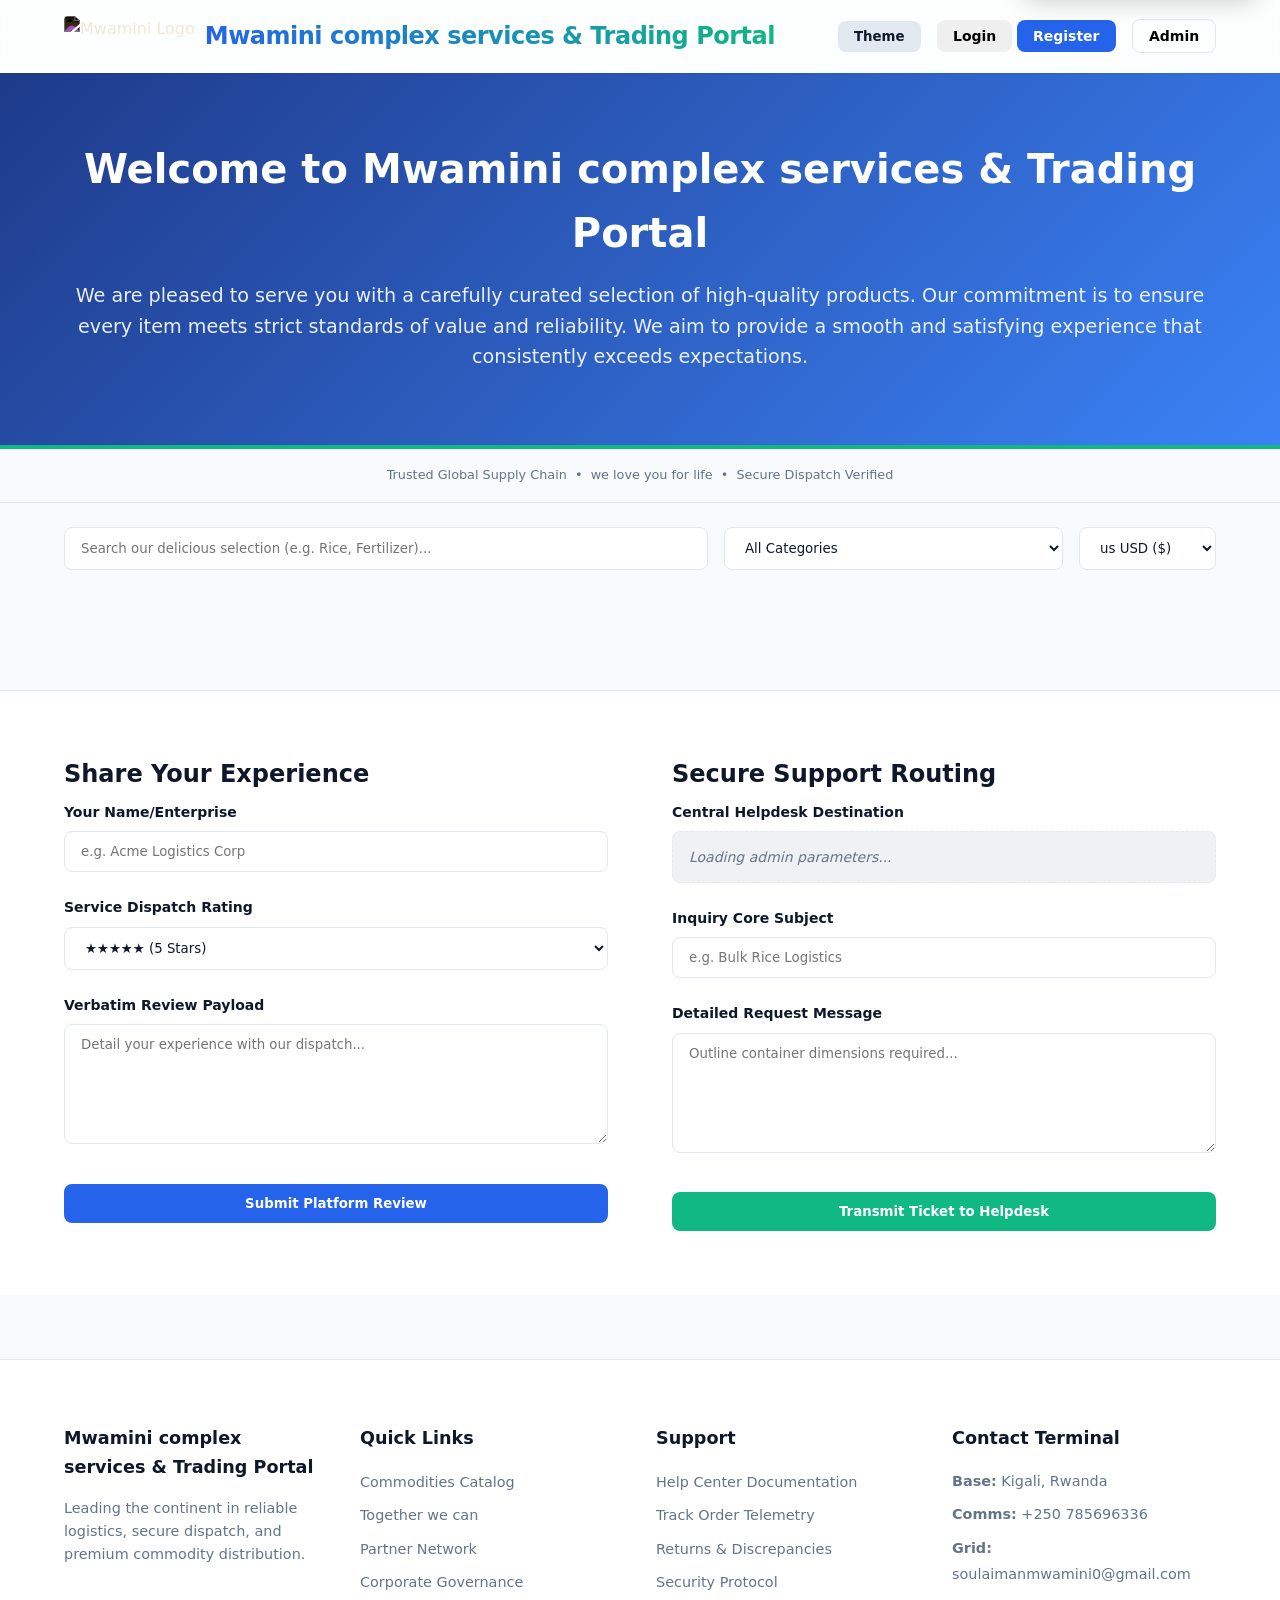
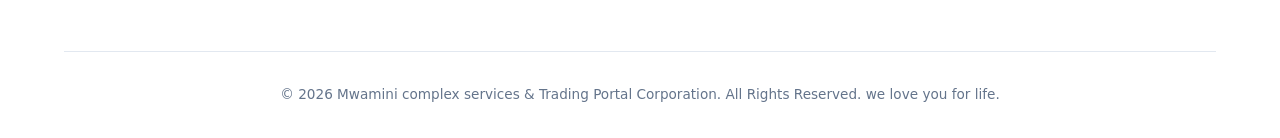
==== commit effb19fa: "Update index.html" ====
--- a/index.html
+++ b/index.html
@@ -10,41 +10,33 @@
 <script src="https://cdn.jsdelivr.net/npm/@supabase/supabase-js@2"></script>
 </head>
 <body>
-
 <div id="dynamic-announcement" class="announcement-banner"></div>
 <div id="global-toast" class="toast-ui">Notification Dispatched</div>
-
 <header>
 <div style="display: flex; align-items: center; gap: 10px;">
 <img src="https://sdxtdkroyolagmjaipgw.supabase.co/storage/v1/object/public/product-assets/Company%20logo.jpg" alt="Mwamini Logo" style="height: 40px; border-radius: 4px; filter: invert(1);">
 <div class="brand-title">Mwamini complex services & Trading Portal</div>
 </div>
-
 <div style="display: flex; gap: 1rem; align-items: center;">
 <div id="live-users-container" style="display: none;">
 <span class="live-users-badge">
-<span class="live-users-pulse"></span> 
+<span class="live-users-pulse"></span>
 <span id="live-users-count">0</span> Online
 </span>
 </div>
-
 <button id="theme-toggle" class="btn" style="width:auto; padding:0.5rem 1rem; background: var(--border-color); color: var(--text-main);">Theme</button>
-
 <div id="guest-nav" class="user-nav-group">
 <button onclick="openAuthModal('login')" class="btn" style="font-size:14px; padding:0.5rem 1rem;">Login</button>
-<button onclick="openAuthModal('register')" class="btn btn-primary" style="font-size:14px; padding:0.5rem 1rem;">Register</button>
-</div>
-
+<button onclick="openAuthModal('register')" class="btn btn-primary" style="font-size: 14px; padding:0.5rem 1rem;">Register</button>
+</div>
 <div id="user-nav" class="user-nav-group" style="display:none;">
 <span id="auth-user-name"></span>
-<button onclick="openUserDashboard()" class="btn btn-primary" style="font-size:14px; padding:0.5rem 1rem;">My Account</button>
+<button onclick="openUserDashboard()" class="btn btn-primary" style="font-size: 14px; padding:0.5rem 1rem;">My Account</button>
 <button onclick="logoutUser()" class="btn" style="font-size:14px; padding:0.5rem 1rem; background:var(--danger); color:white;">Logout</button>
 </div>
-
 <button onclick="openVerificationModal()" class="btn" style="font-size:14px; padding:0.5rem 1rem; background:transparent; border: 1px solid var(--border-color);">Admin</button>
 </div>
 </header>
-
 <section style="background: linear-gradient(135deg, #1e3a8a, #3b82f6); color: white; padding: 4rem 5%; text-align: center; border-bottom: 4px solid #10b981;">
 <h1 style="font-size: 2.5rem; margin-bottom: 1rem;">Welcome to Mwamini complex services & Trading Portal</h1>
 <p style="font-size: 1.2rem; opacity: 0.9; margin-bottom: 0.5rem;">
@@ -53,16 +45,13 @@
 We aim to provide a smooth and satisfying experience that consistently exceeds expectations.
 </p>
 </section>
-
 <section id="public-announcements-feed" style="padding: 2rem 5%; background: var(--bg-primary); display: none;">
 <h3 style="margin-bottom: 1.5rem; font-size: 1.2rem; border-bottom: 2px solid var(--accent); padding-bottom: 0.5rem; display: inline-block;">Latest Updates</h3>
 <div id="public-announcements-container"></div>
 </section>
-
 <section style="padding: 1rem 5%; text-align: center; border-bottom: 1px solid var(--border-color); font-size: 0.8rem; color: var(--text-muted);">
 Trusted Global Supply Chain &nbsp;&bull;&nbsp; we love you for life &nbsp;&bull;&nbsp; Secure Dispatch Verified
 </section>
-
 <div class="search-filter-bar">
 <input type="text" id="search-input" class="search-input" style="flex:2;" placeholder="Search our delicious selection (e.g. Rice, Fertilizer)...">
 <select id="category-filter" class="filter-select" style="flex:1;">
@@ -77,50 +66,46 @@
 <option value="Others">Others</option>
 </select>
 <select id="currency-select" class="filter-select" style="max-width: 150px;">
-<option value="USD">🇺🇸 USD ($)</option>
-<option value="RWF">🇷🇼 RWF (Fr)</option>
-<option value="RUB">🇷🇺 RUB (₽)</option>
-<option value="CNY">CH CNY (CNY)</option>
+<option value="USD">us USD ($)</option>
+<option value="RWF">RW RWF (Fr)</option>
+<option value="RUB">RU RUB (₽)</option>
+<option value="CNY">CH CNY (¥)</option>
 </select>
 </div>
-
 <main class="products-grid" id="products-container" style="margin-bottom: 2rem;"></main>
-
 <div class="modal" id="details-modal">
 <div class="modal-content">
-<button type="button" class="close-modal-btn" onclick="closeDetailsModal()">✕</button>
+<button type="button" class="close-modal-btn" onclick="closeDetailsModal()">×</button>
 <h2 id="details-title" style="margin-bottom: 1rem;"></h2>
 <p id="details-desc" style="color: var(--text-muted); line-height: 1.6;"></p>
 </div>
 </div>
-
 <div class="modal" id="auth-modal">
 <div class="modal-content">
-<button type="button" class="close-modal-btn" onclick="closeAuthModal()">✕</button>
+<button type="button" class="close-modal-btn" onclick="closeAuthModal()">×</button>
 <h2 id="auth-title" style="margin-bottom: 1rem;">Sign In</h2>
 <form id="auth-form">
 <input type="hidden" id="auth-mode" value="login">
 <div id="register-fields" style="display:none;">
 <label style="display:block; margin: 0.5rem 0 0.25rem;">Full Name</label>
-<input type="text" id="reg-name" class="search-input" style="width:100%; margin-bottom:1rem;">
+<input type="text" id="reg-name" class="search-input" style="width:100%; margin-bottom: 1rem;">
 <label style="display:block; margin: 0.5rem 0 0.25rem;">Phone Number (+250...)</label>
 <input type="text" id="reg-phone" class="search-input" style="width:100%; margin-bottom:0.25rem;" placeholder="+250780000000">
 <span id="phone-error" class="error-text"></span>
 <label style="display:block; margin: 0.5rem 0 0.25rem;">Current Location</label>
-<input type="text" id="reg-location" class="search-input" style="width:100%; margin-bottom:1rem;">
+<input type="text" id="reg-location" class="search-input" style="width:100%; margin-bottom: 1rem;">
 <label style="display:block; margin: 0.5rem 0 0.25rem;">Delivery Destination / Hub</label>
-<input type="text" id="reg-dest" class="search-input" style="width:100%; margin-bottom:1rem;">
+<input type="text" id="reg-dest" class="search-input" style="width:100%; margin-bottom: 1rem;">
 </div>
 <label style="display:block; margin: 0.5rem 0 0.25rem;">Email Address</label>
-<input type="email" id="auth-email" class="search-input" style="width:100%; margin-bottom:1rem;" required>
+<input type="email" id="auth-email" class="search-input" style="width:100%; margin-bottom: 1rem;" required>
 <label style="display:block; margin: 0.5rem 0 0.25rem;">Password</label>
-<input type="password" id="auth-password" class="search-input" style="width:100%; margin-bottom:1.5rem;" required>
+<input type="password" id="auth-password" class="search-input" style="width:100%; margin-bottom: 1.5rem;" required>
 <button type="submit" id="auth-submit-btn" class="btn btn-primary" style="width: 100%;">Sign In</button>
-<p style="text-align:center; margin-top:1rem; font-size:14px; cursor:pointer; color:var(--accent);" onclick="toggleAuthMode()">Toggle Login / Register</p>
+<p style="text-align:center; margin-top: 1rem; font-size:14px; cursor:pointer; color:var(--accent);" onclick="toggleAuthMode()">Toggle Login/Register</p>
 </form>
 </div>
 </div>
-
 <div class="modal" id="profile-completion-modal">
 <div class="modal-content" style="text-align: center;">
 <h2 style="margin-bottom: 1rem;">Complete Your Profile</h2>
@@ -132,10 +117,9 @@
 </form>
 </div>
 </div>
-
 <div class="modal" id="user-dashboard-modal">
 <div class="modal-content" style="max-width: 900px; padding: 2rem;">
-<button type="button" class="close-modal-btn" onclick="closeUserDashboard()">✕</button>
+<button type="button" class="close-modal-btn" onclick="closeUserDashboard()">×</button>
 <h2 style="margin-bottom: 1.5rem;">My Account Dashboard</h2>
 <div style="margin-bottom: 2rem; background: var(--blue-light, #eff6ff); padding: 1.5rem; border-radius: 8px; border: 1px solid var(--accent); display: flex; justify-content: space-between; align-items: center;">
 <div>
@@ -149,8 +133,8 @@
 <h3 style="margin-bottom: 1rem;">Profile Identity</h3>
 <div style="text-align: center; margin-bottom: 1.5rem;">
 <img id="dash-avatar" class="user-avatar-preview" style="margin:0 auto 1rem auto;" src="" alt="Profile">
-<form id="dash-avatar-update-form" style="display:flex; flex-direction:column; gap:0.5rem; align-items:center;">
-<input type="file" id="dash-avatar-upload" accept="image/*" class="search-input" style="width: 100%; font-size:12px; padding:0.5rem;" required>
+<form id="dash-avatar-update-form" style="display: flex; flex-direction:column; gap:0.5rem; align-items:center;">
+<input type="file" id="dash-avatar-upload" accept="image/*" class="search-input" style="width: 100%; font-size: 12px; padding:0.5rem;" required>
 <button type="submit" class="btn btn-primary" style="width: 100%; padding:0.5rem; font-size:12px;">Update Avatar</button>
 </form>
 </div>
@@ -175,45 +159,42 @@
 </div>
 </div>
 </div>
-
 <div class="modal" id="verification-modal">
 <div class="modal-content glass-panel" style="text-align: center; max-width: 400px;">
-<button type="button" class="close-modal-btn" onclick="closeVerificationModal()">✕</button>
+<button type="button" class="close-modal-btn" onclick="closeVerificationModal()">×</button>
 <h2 style="margin-bottom: 1rem; color: var(--text-main);">Admin Verification</h2>
 <input type="password" id="verification-pin" class="search-input" style="width: 100%; text-align: center; font-size: 1.2rem; letter-spacing: 2px; margin-bottom: 1rem;" placeholder="Enter Access Code">
 <p id="verification-error" style="color: var(--danger); font-size: 13px; height: 18px; margin-bottom: 1rem;"></p>
 <button onclick="verifyAdminAccess()" class="btn btn-primary" style="width: 100%;">Verify Access</button>
 </div>
 </div>
-
 <div class="modal" id="order-modal">
 <div class="modal-content">
-<button type="button" class="close-modal-btn" onclick="closeOrderModal()">✕</button>
+<button type="button" class="close-modal-btn" onclick="closeOrderModal()">×</button>
 <h3 style="margin-bottom: 1.5rem; padding-right: 2rem;" id="modal-product-title">Place Order Submission</h3>
 <form id="order-submission-form">
 <input type="hidden" id="form-product-id">
 <input type="hidden" id="form-product-title-val">
 <label style="display:block; margin: 0.5rem 0 0.25rem;">Full Name</label>
-<input type="text" id="cust-name" class="search-input" style="width:100%; margin-bottom:1rem;" required>
+<input type="text" id="cust-name" class="search-input" style="width: 100%; margin-bottom: 1rem;" required>
 <label style="display:block; margin: 0.5rem 0 0.25rem;">Phone Number</label>
-<input type="tel" id="cust-phone" class="search-input" style="width:100%; margin-bottom:1rem;" required>
+<input type="tel" id="cust-phone" class="search-input" style="width:100%; margin-bottom: 1rem;" required>
 <label style="display:block; margin: 0.5rem 0 0.25rem;">Quantity Requested</label>
-<input type="number" id="cust-qty" value="1" min="1" class="search-input" style="width:100%; margin-bottom:1rem;" required>
+<input type="number" id="cust-qty" value="1" min="1" class="search-input" style="width:100%; margin-bottom: 1rem;" required>
 <label style="display:block; margin: 0.5rem 0 0.25rem;">Delivery Destination / Hub</label>
-<input type="text" id="cust-location" class="search-input" style="width:100%; margin-bottom:1rem;" required>
+<input type="text" id="cust-location" class="search-input" style="width:100%; margin-bottom: 1rem;" required>
 <label style="display:block; margin: 0.5rem 0 0.25rem;">Special Notes or Freight Requests</label>
-<textarea id="cust-notes" class="search-input" style="width:100%; height:80px; margin-bottom:1.5rem;"></textarea>
+<textarea id="cust-notes" class="search-input" style="width:100%; height:80px; margin-bottom: 1.5rem;"></textarea>
 <button type="submit" id="submit-order-btn" class="btn btn-primary" style="width: 100%;">Authorize & Transmit Order</button>
 </form>
 </div>
 </div>
-
 <section class="feedback-section" style="padding: 4rem 5%; background: var(--bg-surface); border-top: 1px solid var(--border-color);">
 <div style="display: grid; grid-template-columns: repeat(auto-fit, minmax(320px, 1fr)); gap: 4rem; max-width: 1200px; margin: 0 auto;">
 <div class="feedback-col">
 <h2 style="margin-bottom: 0.5rem;">Share Your Experience</h2>
 <form id="review-form">
-<label style="display:block; margin-bottom: 0.5rem; font-weight:600; font-size: 14px;">Your Name / Enterprise</label>
+<label style="display:block; margin-bottom: 0.5rem; font-weight:600; font-size: 14px;">Your Name/Enterprise</label>
 <input type="text" id="review-name" class="search-input" style="width: 100%; margin-bottom: 1.5rem; border-radius: 8px;" placeholder="e.g. Acme Logistics Corp" required>
 <label style="display:block; margin-bottom: 0.5rem; font-weight:600; font-size: 14px;">Service Dispatch Rating</label>
 <select id="review-rating" class="filter-select" style="width: 100%; margin-bottom: 1.5rem; border-radius: 8px;" required>
@@ -242,7 +223,6 @@
 </div>
 </div>
 </section>
-
 <footer class="site-footer">
 <div class="footer-grid">
 <div class="footer-col">
@@ -278,7 +258,6 @@
 </div>
 <div class="footer-bottom">&copy; 2026 Mwamini complex services & Trading Portal Corporation. All Rights Reserved. we love you for life.</div>
 </footer>
-
 <script src="supabase-config.js"></script>
 <script>
 let localProductsCache = [];
@@ -287,451 +266,546 @@
 const exchangeRates = { USD: 1, RWF: 1290, RUB: 91.5, CNY: 215.72};
 
 document.addEventListener("DOMContentLoaded", async () => {
-initializePublicCatalog();
-setupSearchFilters();
-initializeOrderFulfillmentEngine();
-initializeFeedbackEngine();
-fetchAnnouncements();
-fetchSystemSettings(); 
-await checkUserSession();
-
-const root = document.documentElement;
-document.getElementById('theme-toggle').addEventListener('click', () => {
-const currentTheme = root.getAttribute('data-theme');
-const nextTheme = currentTheme === 'dark' ? 'light' : 'dark';
-root.setAttribute('data-theme', nextTheme);
+    initializePublicCatalog();
+    setupSearchFilters();
+    initializeOrderFulfillmentEngine();
+    initializeFeedbackEngine();
+    fetchAnnouncements();
+    fetchSystemSettings(); 
+    await checkUserSession();
+    
+    const root = document.documentElement;
+    document.getElementById('theme-toggle').addEventListener('click', () => {
+        const currentTheme = root.getAttribute('data-theme');
+        const nextTheme = currentTheme === 'dark' ? 'light' : 'dark';
+        root.setAttribute('data-theme', nextTheme);
+    });
 });
+
+async function fetchSystemSettings() {
+    if(!window.supabase) return;
+    try {
+        const { data, error } = await window.supabase.from('system_settings').select('*').eq('setting_key', 'displayed_online_users').single();
+        if (data && data.setting_value > 0) {
+            document.getElementById('live-users-count').innerText = data.setting_value;
+            document.getElementById('live-users-container').style.display = 'inline-flex';
+        }
+    } catch(err) {
+        console.warn("Telemetry fetch failed:", err);
+    }
+}
+
+async function checkUserSession() {
+    if(!window.supabase) return;
+    try {
+        const { data: { session }, error } = await window.supabase.auth.getSession();
+        if (error) throw error;
+        if (session) {
+            currentUser = session.user;
+            await loadUserProfile();
+        } else {
+            showGuestNav();
+        }
+    } catch (error) {
+        console.error("Session sync failed:", error);
+        showGuestNav();
+    }
+}
+
+async function loadUserProfile() {
+    if(!currentUser) return;
+    try {
+        const { data, error } = await window.supabase.from('profiles').select('*').eq('id', currentUser.id).single();
+        if (data) {
+            currentUserProfile = data;
+            if (!data.avatar_url) {
+                document.getElementById('profile-completion-modal').classList.add('active');
+            } else {
+                showUserNav(data.full_name || currentUser.email);
+            }
+        } else {
+            // Profile does not exist yet (backend trigger failed or missing)
+            showUserNav(currentUser.email);
+        }
+    } catch(err) {
+        console.error("Profile load failed:", err);
+        showUserNav(currentUser.email);
+    }
+}
+
+function showGuestNav() {
+    document.getElementById('guest-nav').style.display = 'flex';
+    document.getElementById('user-nav').style.display = 'none';
+}
+
+function showUserNav(name) {
+    document.getElementById('guest-nav').style.display = 'none';
+    document.getElementById('user-nav').style.display = 'flex';
+    document.getElementById('auth-user-name').innerText = name;
+}
+
+function openAuthModal(mode) {
+    document.getElementById('auth-mode').value = mode;
+    document.getElementById('auth-title').innerText = mode === 'login' ? 'Sign In' : 'Register';
+    document.getElementById('register-fields').style.display = mode === 'register' ? 'block' : 'none';
+    document.getElementById('auth-submit-btn').innerText = mode === 'login' ? 'Sign In' : 'Register';
+    document.getElementById('auth-modal').classList.add('active');
+}
+
+function closeAuthModal() { 
+    document.getElementById('auth-modal').classList.remove('active');
+}
+
+function toggleAuthMode() { 
+    const current = document.getElementById('auth-mode').value; 
+    openAuthModal(current === 'login' ? 'register' : 'login');
+}
+
+function validatePhone(phone) { 
+    const phoneRegex = /^\+250\d{9}$/; 
+    return phoneRegex.test(phone);
+}
+
+document.getElementById('auth-form').addEventListener('submit', async (e) => {
+    e.preventDefault();
+    const mode = document.getElementById('auth-mode').value;
+    const email = document.getElementById('auth-email').value.trim();
+    const password = document.getElementById('auth-password').value;
+    const btn = document.getElementById('auth-submit-btn');
+    btn.disabled = true;
+    
+    try {
+        if (mode === 'register') {
+            const phone = document.getElementById('reg-phone').value.trim();
+            if(!validatePhone(phone)) {
+                document.getElementById('phone-error').innerText = "Format: +250 followed by 9 digits.";
+                throw new Error("Invalid phone number format.");
+            }
+            document.getElementById('phone-error').innerText = "";
+            const { data, error } = await window.supabase.auth.signUp({ email, password, options: { emailRedirectTo: window.location.origin } });
+            if (error) throw error;
+            
+            if(data.user) {
+                // Execute upsert to prevent RLS failure if record is missing, but catch silently if RLS rejects unverified users.
+                try {
+                    await window.supabase.from('profiles').upsert({
+                        id: data.user.id,
+                        full_name: document.getElementById('reg-name').value.trim(),
+                        phone: phone,
+                        location: document.getElementById('reg-location').value.trim(),
+                        delivery_destination: document.getElementById('reg-dest').value.trim(),
+                        email: email
+                    });
+                } catch(profileErr) {
+                    console.warn("Client profile initialization blocked by RLS. Relying on Backend Trigger.", profileErr);
+                }
+            }
+            showToast("Registration successful! Please check your email to verify.");
+            closeAuthModal();
+        } else {
+            const { error } = await window.supabase.auth.signInWithPassword({ email, password });
+            if (error) throw error;
+            closeAuthModal();
+            await checkUserSession();
+            showToast("Logged in successfully.");
+        }
+    } catch (error) { 
+        alert(error.message); 
+    } finally { 
+        btn.disabled = false; 
+    }
 });
 
-async function fetchSystemSettings() {
-if(!window.supabase) return;
-const { data } = await window.supabase.from('system_settings').select('*').eq('setting_key', 'displayed_online_users').single();
-if (data && data.setting_value > 0) {
-document.getElementById('live-users-count').innerText = data.setting_value;
-document.getElementById('live-users-container').style.display = 'inline-flex';
-}
-}
-
-async function checkUserSession() {
-if(!window.supabase) return;
-const { data: { session } } = await window.supabase.auth.getSession();
-if (session) {
-currentUser = session.user;
-await loadUserProfile();
-} else {
-showGuestNav();
-}
-}
-
-async function loadUserProfile() {
-const { data, error } = await window.supabase.from('profiles').select('*').eq('id', currentUser.id).single();
-if (data) {
-currentUserProfile = data;
-if (!data.avatar_url) {
-document.getElementById('profile-completion-modal').classList.add('active');
-} else {
-showUserNav(data.full_name || currentUser.email);
-}
-}
-}
-
-function showGuestNav() {
-document.getElementById('guest-nav').style.display = 'flex';
-document.getElementById('user-nav').style.display = 'none';
-}
-
-function showUserNav(name) {
-document.getElementById('guest-nav').style.display = 'none';
-document.getElementById('user-nav').style.display = 'flex';
-document.getElementById('auth-user-name').innerText = name;
-}
-
-function openAuthModal(mode) {
-document.getElementById('auth-mode').value = mode;
-document.getElementById('auth-title').innerText = mode === 'login' ? 'Sign In' : 'Register';
-document.getElementById('register-fields').style.display = mode === 'register' ? 'block' : 'none';
-document.getElementById('auth-submit-btn').innerText = mode === 'login' ? 'Sign In' : 'Register';
-document.getElementById('auth-modal').classList.add('active');
-}
-
-function closeAuthModal() { document.getElementById('auth-modal').classList.remove('active'); }
-function toggleAuthMode() { const current = document.getElementById('auth-mode').value; openAuthModal(current === 'login' ? 'register' : 'login'); }
-function validatePhone(phone) { const phoneRegex = /^\+250\d{9}$/; return phoneRegex.test(phone); }
-
-document.getElementById('auth-form').addEventListener('submit', async (e) => {
-e.preventDefault();
-const mode = document.getElementById('auth-mode').value;
-const email = document.getElementById('auth-email').value.trim();
-const password = document.getElementById('auth-password').value;
-const btn = document.getElementById('auth-submit-btn');
-btn.disabled = true;
-
-try {
-if (mode === 'register') {
-const phone = document.getElementById('reg-phone').value.trim();
-if(!validatePhone(phone)) {
-document.getElementById('phone-error').innerText = "Format: +250 followed by 9 digits.";
-throw new Error("Invalid phone number format.");
-}
-document.getElementById('phone-error').innerText = "";
-const { data, error } = await window.supabase.auth.signUp({ email, password, options: { emailRedirectTo: window.location.origin } });
-if (error) throw error;
-if(data.user) {
-await window.supabase.from('profiles').update({
-full_name: document.getElementById('reg-name').value.trim(),
-phone: phone,
-location: document.getElementById('reg-location').value.trim(),
-delivery_destination: document.getElementById('reg-dest').value.trim()
-}).eq('id', data.user.id);
-}
-showToast("Registration successful! Please check your email to verify.");
-closeAuthModal();
-} else {
-const { error } = await window.supabase.auth.signInWithPassword({ email, password });
-if (error) throw error;
-closeAuthModal();
-await checkUserSession();
-showToast("Logged in successfully.");
-}
-} catch (error) { alert(error.message); } finally { btn.disabled = false; }
+async function logoutUser() {
+    await window.supabase.auth.signOut();
+    currentUser = null;
+    currentUserProfile = null;
+    showGuestNav();
+    showToast("Logged out.");
+}
+
+async function handleProfileUpload(fileInput) {
+    if (fileInput.files.length === 0) return null;
+    const file = fileInput.files[0];
+    const fileExt = file.name.split('.').pop();
+    const filePath = `${currentUser.id}-${Math.random()}.${fileExt}`;
+    const { error: uploadError } = await window.supabase.storage.from('avatars').upload(filePath, file);
+    if (uploadError) throw uploadError;
+    const { data: publicUrlData } = window.supabase.storage.from('avatars').getPublicUrl(filePath);
+    const { error: updateError } = await window.supabase.from('profiles').upsert({ id: currentUser.id, avatar_url: publicUrlData.publicUrl });
+    if (updateError) throw updateError;
+    return publicUrlData.publicUrl;
+}
+
+document.getElementById('profile-completion-form').addEventListener('submit', async (e) => {
+    e.preventDefault();
+    try {
+        await handleProfileUpload(document.getElementById('avatar-upload'));
+        document.getElementById('profile-completion-modal').classList.remove('active');
+        await loadUserProfile();
+        showToast("Profile completed successfully.");
+    } catch(err) { 
+        alert("Error uploading avatar: " + err.message); 
+    }
 });
 
-async function logoutUser() {
-await window.supabase.auth.signOut();
-currentUser = null;
-currentUserProfile = null;
-showGuestNav();
-showToast("Logged out.");
-}
-
-async function handleProfileUpload(fileInput) {
-if (fileInput.files.length === 0) return null;
-const file = fileInput.files[0];
-const fileExt = file.name.split('.').pop();
-const filePath = `${currentUser.id}-${Math.random()}.${fileExt}`;
-const { error: uploadError } = await window.supabase.storage.from('avatars').upload(filePath, file);
-if (uploadError) throw uploadError;
-const { data: publicUrlData } = window.supabase.storage.from('avatars').getPublicUrl(filePath);
-const { error: updateError } = await window.supabase.from('profiles').update({ avatar_url: publicUrlData.publicUrl }).eq('id', currentUser.id);
-if (updateError) throw updateError;
-return publicUrlData.publicUrl;
-}
-
-document.getElementById('profile-completion-form').addEventListener('submit', async (e) => {
-e.preventDefault();
-try {
-await handleProfileUpload(document.getElementById('avatar-upload'));
-document.getElementById('profile-completion-modal').classList.remove('active');
-await loadUserProfile();
-showToast("Profile completed successfully.");
-} catch(err) { alert("Error uploading avatar: " + err.message); }
+document.getElementById('dash-avatar-update-form').addEventListener('submit', async (e) => {
+    e.preventDefault();
+    const btn = e.target.querySelector('button');
+    btn.innerText = "Uploading..."; btn.disabled = true;
+    try {
+        const newUrl = await handleProfileUpload(document.getElementById('dash-avatar-upload'));
+        if(newUrl) {
+            document.getElementById('dash-avatar').src = newUrl;
+            await loadUserProfile();
+            showToast("Avatar Updated Successfully.");
+        }
+    } catch(err) { 
+        alert("Update failed: " + err.message); 
+    } finally {
+        btn.innerText = "Update Avatar"; btn.disabled = false; e.target.reset();
+    }
 });
 
-document.getElementById('dash-avatar-update-form').addEventListener('submit', async (e) => {
-e.preventDefault();
-const btn = e.target.querySelector('button');
-btn.innerText = "Uploading..."; btn.disabled = true;
-try {
-const newUrl = await handleProfileUpload(document.getElementById('dash-avatar-upload'));
-if(newUrl) {
-document.getElementById('dash-avatar').src = newUrl;
-await loadUserProfile();
-showToast("Avatar Updated Successfully.");
-}
-} catch(err) { alert("Update failed: " + err.message); } finally {
-btn.innerText = "Update Avatar"; btn.disabled = false; e.target.reset();
-}
-});
-
 async function openUserDashboard() {
-if(!currentUserProfile) return;
-document.getElementById('dash-name').innerText = currentUserProfile.full_name || 'N/A';
-document.getElementById('dash-email').innerText = currentUserProfile.email || 'N/A';
-document.getElementById('dash-phone').innerText = currentUserProfile.phone || 'N/A';
-document.getElementById('dash-dest').innerText = currentUserProfile.delivery_destination || 'N/A';
-document.getElementById('dash-avatar').src = currentUserProfile.avatar_url || 'https://via.placeholder.com/80';
-const tbody = document.getElementById('user-orders-body');
-tbody.innerHTML = '<tr><td colspan="5" style="text-align:center;">Loading Order Logistics...</td></tr>';
-document.getElementById('user-dashboard-modal').classList.add('active');
-
-const { data: orders } = await window.supabase.from('orders').select('*').eq('user_id', currentUser.id).order('created_at', { ascending: false });
-tbody.innerHTML = '';
-if(orders && orders.length > 0) {
-orders.forEach(o => {
-const date = new Date(o.created_at).toLocaleDateString();
-let statusColor = '#64748b'; 
-if(o.status === 'Processing') statusColor = 'var(--warning)';
-if(o.status === 'Shipped') statusColor = 'var(--accent)';
-if(o.status === 'Delivered') statusColor = 'var(--success)';
-tbody.innerHTML += `<tr>
-<td style="font-family:monospace; font-size:12px;">#${o.id.substring(0,8).toUpperCase()}</td>
-<td style="font-weight:600;">${escapeHTML(o.product_title)}</td>
-<td>${o.quantity}</td>
-<td>${date}</td>
-<td><span class="badge" style="background:${statusColor}; color:white;">${o.status}</span></td>
-</tr>`;
-});
-} else {
-tbody.innerHTML = `<tr><td colspan="5" style="text-align:center; padding:1.5rem;">No active or past orders found in your portfolio.</td></tr>`;
-}
-}
-
-function closeUserDashboard() { document.getElementById('user-dashboard-modal').classList.remove('active'); }
+    if(!currentUserProfile && !currentUser) return;
+    document.getElementById('dash-name').innerText = currentUserProfile?.full_name || currentUser?.email || 'N/A';
+    document.getElementById('dash-email').innerText = currentUserProfile?.email || currentUser?.email || 'N/A';
+    document.getElementById('dash-phone').innerText = currentUserProfile?.phone || 'N/A';
+    document.getElementById('dash-dest').innerText = currentUserProfile?.delivery_destination || 'N/A';
+    document.getElementById('dash-avatar').src = currentUserProfile?.avatar_url || 'https://via.placeholder.com/80';
+    
+    const tbody = document.getElementById('user-orders-body');
+    tbody.innerHTML = '<tr><td colspan="5" style="text-align:center;">Loading Order Logistics...</td></tr>';
+    document.getElementById('user-dashboard-modal').classList.add('active');
+    
+    try {
+        const { data: orders, error } = await window.supabase.from('orders').select('*').eq('user_id', currentUser.id).order('created_at', { ascending: false });
+        if(error) throw error;
+        tbody.innerHTML = '';
+        if(orders && orders.length > 0) {
+            orders.forEach(o => {
+                const date = new Date(o.created_at).toLocaleDateString();
+                let statusColor = '#64748b'; 
+                if(o.status === 'Processing') statusColor = 'var(--warning)';
+                if(o.status === 'Shipped') statusColor = 'var(--accent)';
+                if(o.status === 'Delivered') statusColor = 'var(--success)';
+                tbody.innerHTML += `<tr>
+                <td style="font-family:monospace; font-size:12px;">#${o.id.substring(0,8).toUpperCase()}</td>
+                <td style="font-weight:600;">${escapeHTML(o.product_title)}</td>
+                <td>${o.quantity}</td>
+                <td>${date}</td>
+                <td><span class="badge" style="background:${statusColor}; color:white;">${escapeHTML(o.status)}</span></td>
+                </tr>`;
+            });
+        } else {
+            tbody.innerHTML = `<tr><td colspan="5" style="text-align:center; padding:1.5rem;">No active or past orders found in your portfolio.</td></tr>`;
+        }
+    } catch(err) {
+        tbody.innerHTML = `<tr><td colspan="5" style="text-align:center; padding:1.5rem; color:var(--danger);">Error synchronizing pipeline.</td></tr>`;
+    }
+}
+
+function closeUserDashboard() { 
+    document.getElementById('user-dashboard-modal').classList.remove('active'); 
+}
 
 async function fetchAnnouncements() {
-try {
-const { data, error } = await window.supabase.from('announcements').select('*').eq('active', true).order('created_at', { ascending: false });
-if (error) throw error;
-const banner = document.getElementById('dynamic-announcement');
-const feedContainer = document.getElementById('public-announcements-container');
-const feedSection = document.getElementById('public-announcements-feed');
-
-if (!data || data.length === 0) {
-banner.classList.remove('active');
-feedSection.style.display = 'none';
-return;
-}
-banner.innerText = data[0].content;
-banner.classList.add('active');
-feedSection.style.display = 'block'; 
-feedContainer.innerHTML = '';
-
-data.forEach(a => {
-const imgBlock = a.image_url ? `<img src="${a.image_url}" alt="Announcement Graphic" style="width: 150px; height: 150px; object-fit: cover; border-radius: 8px; flex-shrink: 0;">` : '';
-const dateStr = new Date(a.created_at).toLocaleDateString(undefined, { year: 'numeric', month: 'long', day: 'numeric' });
-const card = document.createElement('div');
-card.className = 'public-feed-card';
-card.innerHTML = `
-${imgBlock}
-<div style="flex-grow: 1;">
-<span style="font-size:12px; font-weight:700; color:var(--text-muted); text-transform:uppercase; margin-bottom:0.25rem; display:block;">${dateStr}</span>
-<p style="font-size:1rem; color:var(--text-main); line-height:1.7;">${escapeHTML(a.content)}</p>
-</div>`;
-feedContainer.appendChild(card);
-});
-} catch (err) { console.error("Supabase Announcements Blocked/Error:", err.message); }
+    try {
+        const { data, error } = await window.supabase.from('announcements').select('*').eq('active', true).order('created_at', { ascending: false });
+        if (error) throw error;
+        const banner = document.getElementById('dynamic-announcement');
+        const feedContainer = document.getElementById('public-announcements-container');
+        const feedSection = document.getElementById('public-announcements-feed');
+        
+        if (!data || data.length === 0) {
+            banner.classList.remove('active');
+            feedSection.style.display = 'none';
+            return;
+        }
+        banner.innerText = data[0].content;
+        banner.classList.add('active');
+        feedSection.style.display = 'block';
+        feedContainer.innerHTML = '';
+        
+        data.forEach(a => {
+            const imgBlock = a.image_url ? `<img src="${escapeHTML(a.image_url)}" alt="Announcement Graphic" style="width: 150px; height: 150px; object-fit: cover; border-radius: 8px; flex-shrink: 0;">` : '';
+            const dateStr = new Date(a.created_at).toLocaleDateString(undefined, { year: 'numeric', month: 'long', day: 'numeric' });
+            const card = document.createElement('div');
+            card.className = 'public-feed-card';
+            card.innerHTML = `
+            ${imgBlock}
+            <div style="flex-grow: 1;">
+            <span style="font-size:12px; font-weight:700; color:var(--text-muted); text-transform:uppercase; margin-bottom:0.25rem; display:block;">${dateStr}</span>
+            <p style="font-size:1rem; color:var(--text-main); line-height:1.7;">${escapeHTML(a.content)}</p>
+            </div>`;
+            feedContainer.appendChild(card);
+        });
+    } catch (err) { 
+        console.warn("Supabase Announcements Sync Error:", err.message); 
+    }
 }
 
 window.viewDetails = (id) => {
-const prod = localProductsCache.find(p => p.id === id);
-if(prod) {
-document.getElementById('details-title').innerText = prod.title;
-document.getElementById('details-desc').innerText = prod.description.replace(/\[CURRENCY:\w+\]/g, "");
-document.getElementById('details-modal').classList.add('active');
-}
+    const prod = localProductsCache.find(p => p.id === id);
+    if(prod) {
+        document.getElementById('details-title').innerText = prod.title;
+        document.getElementById('details-desc').innerText = (prod.description || "").replace(/\[CURRENCY:\w+\]/g, "");
+        document.getElementById('details-modal').classList.add('active');
+    }
 };
+
 window.closeDetailsModal = () => document.getElementById('details-modal').classList.remove('active');
 
 async function likeProduct(title) {
-const { error } = await window.supabase.from('inquiries').insert([{
-name: currentUserProfile ? currentUserProfile.full_name : "Guest User", 
-category: "Product Interest", 
-subject: "Like",
-message: `User liked: ${title}`, 
-status: 'Pending'
-}]);
-alert(error ? "Like failed." : "Liked! Admin notified.");
+    const { error } = await window.supabase.from('inquiries').insert([{
+        name: currentUserProfile ? currentUserProfile.full_name : "Guest User", 
+        category: "Product Interest", 
+        subject: "Like",
+        message: `User liked: ${title}`, 
+        status: 'Pending'
+    }]);
+    alert(error ? "Like failed." : "Liked! Admin notified.");
 }
 
 function initializeFeedbackEngine() {
-document.getElementById("review-form").addEventListener("submit", async (e) => {
-e.preventDefault();
-const btn = e.target.querySelector('button[type="submit"]');
-btn.disabled = true; btn.innerText = "Transmitting...";
-try {
-const payload = {
-name: document.getElementById("review-name").value.trim(),
-rating: parseInt(document.getElementById("review-rating").value, 10),
-message: document.getElementById("review-message").value.trim()
+    document.getElementById("review-form").addEventListener("submit", async (e) => {
+        e.preventDefault();
+        const btn = e.target.querySelector('button[type="submit"]');
+        btn.disabled = true; btn.innerText = "Transmitting...";
+        try {
+            const payload = {
+                name: document.getElementById("review-name").value.trim(),
+                rating: parseInt(document.getElementById("review-rating").value, 10),
+                message: document.getElementById("review-message").value.trim()
+            };
+            const { error } = await window.supabase.from('reviews').insert([payload]);
+            if (error) throw error;
+            showToast("Review submitted successfully.");
+            e.target.reset();
+        } catch (err) { 
+            alert(`Routing failed: ${err.message}`);
+        } finally { 
+            btn.disabled = false; btn.innerText = "Submit Platform Review"; 
+        }
+    });
+
+    document.getElementById("inquiry-form").addEventListener("submit", async (e) => {
+        e.preventDefault();
+        const btn = e.target.querySelector('button[type="submit"]');
+        btn.disabled = true; btn.innerText = "Transmitting...";
+        try {
+            const payload = {
+                name: currentUserProfile ? currentUserProfile.full_name : "Platform Guest User",
+                category: "Support Ticket",
+                subject: document.getElementById("inquiry-subject").value.trim(),
+                message: document.getElementById("inquiry-message").value.trim(),
+                status: 'Pending'
+            };
+            const { error } = await window.supabase.from('inquiries').insert([payload]);
+            if (error) throw error;
+            showToast("Ticket securely routed.");
+            e.target.reset();
+        } catch (err) { 
+            alert(`Routing failed: ${err.message}`);
+        } finally { 
+            btn.disabled = false; btn.innerText = "Transmit Ticket to Helpdesk"; 
+        }
+    });
+}
+
+function openVerificationModal() { 
+    document.getElementById('verification-modal').classList.add('active'); 
+}
+
+function closeVerificationModal() { 
+    document.getElementById('verification-modal').classList.remove('active'); 
+    document.getElementById('verification-pin').value = '';
+    document.getElementById('verification-error').innerText = '';
+}
+
+function verifyAdminAccess() {
+    const input = document.getElementById('verification-pin');
+    const errorText = document.getElementById('verification-error');
+    if(input.value === 'Password@4321') {
+        window.location.href = 'admin.html';
+    } else { 
+        errorText.innerText = "Invalid security pin. Access denied."; 
+    }
+}
+
+async function initializePublicCatalog() {
+    const container = document.getElementById("products-container");
+    if (!window.supabase) return;
+    try {
+        const { data, error } = await window.supabase.from('products').select('*').order('created_at', { ascending: false });
+        if (error) throw error;
+        localProductsCache = data || [];
+        renderCatalogGrid(localProductsCache);
+        initializeRealtimeCatalogUpdates();
+    } catch(err) {
+        container.innerHTML = `<p style="grid-column: 1/-1; text-align:center; color: var(--danger);">Sync Error: ${err.message}</p>`; 
+    }
+}
+
+function renderCatalogGrid(productsList) {
+    const container = document.getElementById("products-container");
+    const targetCurrency = document.getElementById("currency-select").value;
+    container.innerHTML = "";
+    
+    if(productsList.length === 0) {
+        container.innerHTML = `<p style="grid-column: 1/-1; text-align:center;">No commodities mapped to current parameters.</p>`;
+        return;
+    }
+    
+    const fragment = document.createDocumentFragment();
+    
+    productsList.forEach(item => {
+        const sourceCurrency = item.description?.includes("[CURRENCY:RWF]") ? "RWF" : (item.description?.includes("[CURRENCY:RUB]") ? "RUB" : "USD");
+        const priceVal = (item.price / exchangeRates[sourceCurrency]) * exchangeRates[targetCurrency];
+        const currencySymbol = targetCurrency === "USD" ? "$" : (targetCurrency === "RWF" ? "RWF " : "₽");
+        const isOutOfStock = item.quantity <= 0;
+        const isLowStock = item.quantity > 0 && item.quantity <= 3;
+        
+        let finalMediaUrl = "https://via.placeholder.com/400x300?text=No+Asset";
+        if (item.image_url) {
+            finalMediaUrl = item.image_url.startsWith('http') ? item.image_url : window.supabase.storage.from('product-assets').getPublicUrl(item.image_url).data.publicUrl;
+        }
+
+        let badgeHTML = '';
+        if (isOutOfStock) { 
+            badgeHTML = '<span class="stock-badge bg-danger">Out of Stock</span>';
+        } else if (isLowStock) { 
+            badgeHTML = '<span class="stock-badge bg-warning">Limited Stock</span>'; 
+        }
+        
+        const cardNode = document.createElement("div");
+        cardNode.className = `product-card`;
+        cardNode.innerHTML = `
+        ${badgeHTML}
+        <div style="position: relative; height: 150px; background: #f1f5f9;">
+        <img src="${escapeHTML(finalMediaUrl)}" style="width:100%; height:100%; object-fit:cover;" onerror="this.src='https://via.placeholder.com/400x300?text=Asset+Link+Error'">
+        </div>
+        <div style="padding: 0.75rem; flex-grow: 1; display: flex; flex-direction: column; justify-content: space-between;">
+        <div>
+        <h4 style="font-size: 14px; margin: 0 0 0.25rem 0; color: var(--text-main); font-weight: 600;">
+        ${escapeHTML(item.title)} <span class="verified-badge" style="color:var(--success);">✔</span>
+        </h4>
+        </div>
+        <div style="margin: 0.5rem 0;">
+        <button class="btn" style="font-size:10px; margin-right:4px; padding: 4px 8px;" onclick="viewDetails('${item.id}')">Details</button>
+        <button class="btn" style="font-size:10px; padding: 4px 8px; background:var(--danger); color:white;" onclick="likeProduct('${escapeHTML(item.title).replace(/'/g, "\\'")}')">❤</button>
+        </div>
+        <div style="display: flex; justify-content: space-between; align-items: center; border-top: 1px solid var(--border-color); padding-top: 0.5rem;">
+        <span style="font-size: 14px; font-weight: 700; color: var(--success);">${currencySymbol}${new Intl.NumberFormat('en-US').format(Math.round(priceVal))}</span>
+        <button class="btn btn-primary" style="padding: 0.25rem 0.5rem; font-size: 11px;" ${isOutOfStock ? 'disabled' : ''} onclick="openOrderModal('${item.id}', '${escapeHTML(item.title).replace(/'/g, "\\'")}')">Order</button>
+        </div>
+        </div>`;
+        fragment.appendChild(cardNode);
+    });
+    container.appendChild(fragment);
+}
+
+window.openOrderModal = (id, title) => {
+    document.getElementById('form-product-id').value = id;
+    document.getElementById('form-product-title-val').value = title;
+    document.getElementById('modal-product-title').innerText = `Request Allocation: ${title}`;
+    if(currentUserProfile) {
+        document.getElementById('cust-name').value = currentUserProfile.full_name || '';
+        document.getElementById('cust-phone').value = currentUserProfile.phone || '';
+        document.getElementById('cust-location').value = currentUserProfile.delivery_destination || '';
+    }
+    document.getElementById('order-modal').classList.add('active');
 };
-const { error } = await window.supabase.from('reviews').insert([payload]);
-if (error) throw error;
-showToast("Review successfully.");
-e.target.reset();
-} catch (err) { alert(`Routing failed: ${err.message}`);
-} finally { btn.disabled = false; btn.innerText = "Submit Review"; }
-});
-
-document.getElementById("inquiry-form").addEventListener("submit", async (e) => {
-e.preventDefault();
-const btn = e.target.querySelector('button[type="submit"]');
-btn.disabled = true; btn.innerText = "Transmitting...";
-try {
-const payload = {
-name: currentUserProfile ? currentUserProfile.full_name : "Platform Guest User",
-category: "Support Ticket",
-subject: document.getElementById("inquiry-subject").value.trim(),
-message: document.getElementById("inquiry-message").value.trim(),
-status: 'Pending'
-};
-const { error } = await window.supabase.from('inquiries').insert([payload]);
-if (error) throw error;
-showToast("Ticket securely routed.");
-e.target.reset();
-} catch (err) { alert(`Routing failed: ${err.message}`);
-} finally { btn.disabled = false; btn.innerText = "Transmit Ticket to Helpdesk"; }
-});
-}
-
-function openVerificationModal() { document.getElementById('verification-modal').classList.add('active'); }
-function closeVerificationModal() { 
-document.getElementById('verification-modal').classList.remove('active'); 
-document.getElementById('verification-pin').value = '';
-document.getElementById('verification-error').innerText = '';
-}
-function verifyAdminAccess() {
-const input = document.getElementById('verification-pin');
-const errorText = document.getElementById('verification-error');
-if(input.value === 'Password@4321') {
-window.location.href = 'admin.html';
-} else { errorText.innerText = "Invalid security pin. Access denied."; }
-}
-
-async function initializePublicCatalog() {
-const container = document.getElementById("products-container");
-if (!window.supabase) return;
-const { data, error } = await window.supabase.from('products').select('*').order('created_at', { ascending: false });
-if (error) { 
-container.innerHTML = `<p style="grid-column: 1/-1; text-align:center; color: var(--danger);">Sync Error: ${error.message}</p>`; 
-return;
-}
-localProductsCache = data || [];
-renderCatalogGrid(localProductsCache);
-initializeRealtimeCatalogUpdates();
-}
-
-function renderCatalogGrid(productsList) {
-const container = document.getElementById("products-container");
-const targetCurrency = document.getElementById("currency-select").value;
-container.innerHTML = "";
-productsList.forEach(item => {
-const sourceCurrency = item.description?.includes("[CURRENCY:RWF]") ? "RWF" : (item.description?.includes("[CURRENCY:RUB]") ? "RUB" : "USD");
-const priceVal = (item.price / exchangeRates[sourceCurrency]) * exchangeRates[targetCurrency];
-const currencySymbol = targetCurrency === "USD" ? "$" : (targetCurrency === "RWF" ? "RWF " : "₽");
-const isOutOfStock = item.quantity <= 0;
-const isLowStock = item.quantity > 0 && item.quantity <= 3;
-const finalMediaUrl = item.image_url ? (item.image_url.startsWith('http') ? item.image_url : window.supabase.storage.from('product-assets').getPublicUrl(item.image_url).data.publicUrl) : "https://via.placeholder.com/400x300?text=No+Asset";
-
-let badgeHTML = '';
-if (isOutOfStock) { badgeHTML = '<span class="stock-badge bg-danger">Out of Stock</span>'; } 
-else if (isLowStock) { badgeHTML = '<span class="stock-badge bg-warning">Limited Stock</span>'; }
-
-const cardNode = document.createElement("div");
-cardNode.className = `product-card`;
-cardNode.innerHTML = `
-${badgeHTML}
-<div style="position: relative; height: 150px; background: #f1f5f9;">
-<img src="${finalMediaUrl}" style="width:100%; height:100%; object-fit:cover;" onerror="this.src='https://via.placeholder.com/400x300?text=Asset+Link+Error'">
-</div>
-<div style="padding: 0.75rem; flex-grow: 1; display: flex; flex-direction: column; justify-content: space-between;">
-<div>
-<h4 style="font-size: 14px; margin: 0 0 0.25rem 0; color: var(--text-main); font-weight: 600;">
-${item.title} <span class="verified-badge" style="color:var(--success);">✔</span>
-</h4>
-</div>
-<div style="margin: 0.5rem 0;">
-<button class="btn" style="font-size:10px; margin-right:4px; padding: 4px 8px;" onclick="viewDetails('${item.id}')">Details</button>
-<button class="btn" style="font-size:10px; padding: 4px 8px; background:var(--danger); color:white;" onclick="likeProduct('${item.title.replace(/'/g, "\\'")}')">❤</button>
-</div>
-<div style="display: flex; justify-content: space-between; align-items: center; border-top: 1px solid var(--border-color); padding-top: 0.5rem;">
-<span style="font-size: 14px; font-weight: 700; color: var(--success);">${currencySymbol}${new Intl.NumberFormat('en-US').format(Math.round(priceVal))}</span>
-<button class="btn btn-primary" style="padding: 0.25rem 0.5rem; font-size: 11px;" ${isOutOfStock ? 'disabled' : ''} onclick="openOrderModal('${item.id}', '${item.title.replace(/'/g, "\\'")}')">Order</button>
-</div>
-</div>`;
-container.appendChild(cardNode);
-});
-}
-
-window.openOrderModal = (id, title) => {
-document.getElementById('form-product-id').value = id;
-document.getElementById('form-product-title-val').value = title;
-document.getElementById('modal-product-title').innerText = `Request Allocation: ${title}`;
-if(currentUserProfile) {
-document.getElementById('cust-name').value = currentUserProfile.full_name || '';
-document.getElementById('cust-phone').value = currentUserProfile.phone || '';
-document.getElementById('cust-location').value = currentUserProfile.delivery_destination || '';
-}
-document.getElementById('order-modal').classList.add('active');
-};
 
 window.closeOrderModal = () => document.getElementById('order-modal').classList.remove('active');
 
 function initializeOrderFulfillmentEngine() {
-document.getElementById("order-submission-form").addEventListener("submit", async (e) => {
-e.preventDefault();
-const btn = document.getElementById("submit-order-btn");
-btn.disabled = true;
-const productId = document.getElementById("form-product-id").value;
-const requestedQty = parseInt(document.getElementById("cust-qty").value, 10);
-const targetedProduct = localProductsCache.find(p => p.id === productId);
-
-if (!targetedProduct || targetedProduct.quantity < requestedQty) {
-alert(`Fulfillment Error: Insufficient stock. Only ${targetedProduct?.quantity || 0} units remain.`);
-btn.disabled = false;
-return;
-}
-const payload = {
-product_id: productId,
-product_title: document.getElementById("form-product-title-val").value,
-customer_name: document.getElementById("cust-name").value.trim(),
-customer_phone: document.getElementById("cust-phone").value.trim(),
-quantity: requestedQty,
-location: document.getElementById("cust-location").value.trim(),
-notes: document.getElementById("cust-notes").value.trim(),
-status: 'Pending',
-user_id: currentUser ? currentUser.id : null
-};
-const { error } = await window.supabase.from('orders').insert([payload]);
-if (error) { alert(`Routing failed: ${error.message}`); btn.disabled = false; return; }
-
-const updatedQty = targetedProduct.quantity - requestedQty;
-await window.supabase.from('products').update({ quantity: updatedQty }).eq('id', productId);
-
-showToast("Transaction Processed Successfully!");
-closeOrderModal();
-e.target.reset();
-btn.disabled = false;
-});
+    document.getElementById("order-submission-form").addEventListener("submit", async (e) => {
+        e.preventDefault();
+        const btn = document.getElementById("submit-order-btn");
+        btn.disabled = true;
+        const productId = document.getElementById("form-product-id").value;
+        const requestedQty = parseInt(document.getElementById("cust-qty").value, 10);
+        const targetedProduct = localProductsCache.find(p => p.id === productId);
+        
+        if (!targetedProduct || targetedProduct.quantity < requestedQty) {
+            alert(`Fulfillment Error: Insufficient stock. Only ${targetedProduct?.quantity || 0} units remain.`);
+            btn.disabled = false;
+            return;
+        }
+        
+        const payload = {
+            product_id: productId,
+            product_title: document.getElementById("form-product-title-val").value,
+            customer_name: document.getElementById("cust-name").value.trim(),
+            customer_phone: document.getElementById("cust-phone").value.trim(),
+            quantity: requestedQty,
+            location: document.getElementById("cust-location").value.trim(),
+            notes: document.getElementById("cust-notes").value.trim(),
+            status: 'Pending',
+            user_id: currentUser ? currentUser.id : null
+        };
+        
+        try {
+            const { error } = await window.supabase.from('orders').insert([payload]);
+            if (error) throw error;
+            const updatedQty = targetedProduct.quantity - requestedQty;
+            await window.supabase.from('products').update({ quantity: updatedQty }).eq('id', productId);
+            
+            showToast("Transaction Processed Successfully!");
+            closeOrderModal();
+            e.target.reset();
+        } catch(err) {
+            alert(`Routing failed: ${err.message}`);
+        } finally {
+            btn.disabled = false;
+        }
+    });
 }
 
 function showToast(msg) {
-const toast = document.getElementById("global-toast");
-toast.innerText = msg; toast.classList.add("show");
-setTimeout(() => toast.classList.remove("show"), 3000);
+    const toast = document.getElementById("global-toast");
+    toast.innerText = msg; toast.classList.add("show");
+    setTimeout(() => toast.classList.remove("show"), 3000);
 }
 
 function setupSearchFilters() {
-const trigger = () => {
-const searchVal = document.getElementById("search-input").value.toLowerCase().trim();
-const categoryVal = document.getElementById("category-filter").value;
-const filtered = localProductsCache.filter(p => {
-const matchQuery = p.title.toLowerCase().includes(searchVal) || p.description?.toLowerCase().includes(searchVal);
-return (categoryVal === "All" || p.category === categoryVal) && matchQuery;
-});
-renderCatalogGrid(filtered);
-};
-document.getElementById("search-input").addEventListener("input", trigger);
-document.getElementById("category-filter").addEventListener("change", trigger);
-document.getElementById("currency-select").addEventListener("change", () => renderCatalogGrid(localProductsCache));
+    const trigger = () => {
+        const searchVal = document.getElementById("search-input").value.toLowerCase().trim();
+        const categoryVal = document.getElementById("category-filter").value;
+        const filtered = localProductsCache.filter(p => {
+            const matchQuery = p.title.toLowerCase().includes(searchVal) || (p.description || "").toLowerCase().includes(searchVal);
+            return (categoryVal === "All" || p.category === categoryVal) && matchQuery;
+        });
+        renderCatalogGrid(filtered);
+    };
+    document.getElementById("search-input").addEventListener("input", trigger);
+    document.getElementById("category-filter").addEventListener("change", trigger);
+    document.getElementById("currency-select").addEventListener("change", () => renderCatalogGrid(localProductsCache));
 }
 
 function initializeRealtimeCatalogUpdates() {
-window.supabase.channel('public-products-channel').on('postgres_changes', { event: '*', schema: 'public', table: 'products' }, async () => {
-const { data } = await window.supabase.from('products').select('*').order('created_at', { ascending: false });
-if (data) {
-localProductsCache = data;
-document.getElementById("search-input").dispatchEvent(new Event("input"));
-}
-}).subscribe();
-window.supabase.channel('public-announcements-channel').on('postgres_changes', { event: '*', schema: 'public', table: 'announcements' }, () => {
-fetchAnnouncements();
-}).subscribe();
+    window.supabase.channel('public-products-channel').on('postgres_changes', { event: '*', schema: 'public', table: 'products' }, async () => {
+        try {
+            const { data, error } = await window.supabase.from('products').select('*').order('created_at', { ascending: false });
+            if (!error && data) {
+                localProductsCache = data;
+                document.getElementById("search-input").dispatchEvent(new Event("input"));
+            }
+        } catch(err) { console.warn("Realtime sync issue:", err); }
+    }).subscribe();
+
+    window.supabase.channel('public-announcements-channel').on('postgres_changes', { event: '*', schema: 'public', table: 'announcements' }, () => {
+        fetchAnnouncements();
+    }).subscribe();
 }
 
 function escapeHTML(str) {
-const div = document.createElement('div');
-div.textContent = str;
-return div.innerHTML;
+    if(!str) return "";
+    const div = document.createElement('div');
+    div.textContent = str;
+    return div.innerHTML;
 }
 </script>
 </body>
--- a/style.css
+++ b/style.css
@@ -26,142 +26,401 @@
 --glass-border: rgba(255, 255, 255, 0.1);
 }
 
-* { box-sizing: border-box; margin: 0; padding: 0; font-family: 'Segoe UI', system-ui, sans-serif; }
-body { background-color: var(--bg-primary); color: var(--text-main); transition: background-color 0.3s ease, color 0.3s ease; line-height: 1.6; }
+* { 
+    box-sizing: border-box; 
+    margin: 0; 
+    padding: 0;
+    font-family: 'Segoe UI', system-ui, sans-serif; 
+}
+
+body { 
+    background-color: var(--bg-primary); 
+    color: var(--text-main);
+    transition: background-color 0.3s ease, color 0.3s ease; 
+    line-height: 1.6;
+}
 
 /* Enhanced Announcement Banner */
 .announcement-banner {
-background: linear-gradient(90deg, #f59e0b, #fbbf24); 
-color: #000; 
-text-align: center; 
-padding: 0.75rem 1rem; 
-font-weight: 800;
-font-size: 15px; 
-display: none;
-position: sticky;
-top: 0;
-z-index: 1000;
-box-shadow: 0 4px 6px -1px rgba(0,0,0,0.1);
-animation: slideDown 0.5s ease-out;
-}
-.announcement-banner.active { display: block; }
-@keyframes slideDown { from { transform: translateY(-100%); } to { transform: translateY(0); } }
+    background: linear-gradient(90deg, #f59e0b, #fbbf24); 
+    color: #000; 
+    text-align: center; 
+    padding: 0.75rem 1rem;
+    font-weight: 800;
+    font-size: 15px; 
+    display: none;
+    position: sticky;
+    top: 0;
+    z-index: 1000;
+    box-shadow: 0 4px 6px -1px rgba(0,0,0,0.1);
+    animation: slideDown 0.5s ease-out;
+}
+.announcement-banner.active { 
+    display: block;
+}
+@keyframes slideDown { 
+    from { transform: translateY(-100%); } 
+    to { transform: translateY(0); } 
+}
 
 /* Header & Navigation */
 header {
-background: var(--glass-bg); backdrop-filter: blur(16px); border-bottom: 1px solid var(--glass-border);
-padding: 1rem 5%; display: flex; justify-content: space-between; align-items: center; box-shadow: 0 1px 3px rgba(0,0,0,0.05);
+    background: var(--glass-bg); 
+    backdrop-filter: blur(16px); 
+    border-bottom: 1px solid var(--glass-border);
+    padding: 1rem 5%; 
+    display: flex; 
+    justify-content: space-between; 
+    align-items: center; 
+    box-shadow: 0 1px 3px rgba(0,0,0,0.05);
 }
 .brand-title { 
-font-size: 1.5rem; font-weight: 800; letter-spacing: -0.5px;
-background: linear-gradient(45deg, var(--accent), var(--success)); -webkit-background-clip: text; -webkit-text-fill-color: transparent;
+    font-size: 1.5rem; 
+    font-weight: 800; 
+    letter-spacing: -0.5px;
+    background: linear-gradient(45deg, var(--accent), var(--success)); 
+    -webkit-background-clip: text; 
+    -webkit-text-fill-color: transparent;
 }
 
 /* Buttons & Inputs */
 .btn { 
-padding: 0.75rem 1.5rem; border-radius: 8px; border: none; cursor: pointer;
-font-weight: 600; transition: all 0.2s ease; outline: none; will-change: transform; 
-}
-.btn-primary { background: var(--accent); color: white; }
-.btn-primary:hover { background: var(--accent-hover); transform: translateY(-1px); box-shadow: 0 4px 12px rgba(37, 99, 235, 0.2); }
+    padding: 0.75rem 1.5rem; 
+    border-radius: 8px; 
+    border: none; 
+    cursor: pointer;
+    font-weight: 600; 
+    transition: all 0.2s ease; 
+    outline: none; 
+    will-change: transform; 
+}
+.btn-primary { 
+    background: var(--accent); 
+    color: white;
+}
+.btn-primary:hover { 
+    background: var(--accent-hover); 
+    transform: translateY(-1px); 
+    box-shadow: 0 4px 12px rgba(37, 99, 235, 0.2);
+}
 .search-input, .filter-select { 
-padding: 0.75rem 1rem; border: 1px solid var(--border-color); border-radius: 8px; 
-background: var(--bg-surface); color: var(--text-main); outline: none; transition: all 0.2s; 
-}
-.search-input:focus, .filter-select:focus { border-color: var(--accent); box-shadow: 0 0 0 3px rgba(37, 99, 235, 0.15); }
+    padding: 0.75rem 1rem; 
+    border: 1px solid var(--border-color); 
+    border-radius: 8px;
+    background: var(--bg-surface); 
+    color: var(--text-main); 
+    outline: none; 
+    transition: all 0.2s; 
+}
+.search-input:focus, .filter-select:focus { 
+    border-color: var(--accent);
+    box-shadow: 0 0 0 3px rgba(37, 99, 235, 0.15);
+}
 
 /* Grid Layouts */
-.search-filter-bar { padding: 1.5rem 5%; display: flex; gap: 1rem; flex-wrap: wrap; }
+.search-filter-bar { 
+    padding: 1.5rem 5%; 
+    display: flex; 
+    gap: 1rem; 
+    flex-wrap: wrap;
+}
 
 /* Desktop-first 8 columns grid layout */
 .products-grid { 
-display: grid; 
-grid-template-columns: repeat(8, 1fr); 
-gap: 1.5rem; 
-padding: 2rem 5%; 
+    display: grid; 
+    grid-template-columns: repeat(8, 1fr); 
+    gap: 1.5rem;
+    padding: 2rem 5%; 
 }
 
 .product-card { 
-background: var(--bg-surface); border: 1px solid var(--border-color); border-radius: 16px; overflow: hidden;
-box-shadow: 0 4px 6px -1px rgba(0,0,0,0.05); transition: transform 0.25s ease, box-shadow 0.25s ease; display: flex; flex-direction: column; position: relative;
-}
-.product-card:hover { transform: translateY(-4px); box-shadow: 0 12px 20px -5px rgba(0, 0, 0, 0.1); }
-.stock-badge { position: absolute; top: 10px; left: 10px; padding: 4px 8px; border-radius: 4px; font-size: 10px; font-weight: bold; text-transform: uppercase; z-index: 1; box-shadow: 0 2px 4px rgba(0,0,0,0.2); }
+    background: var(--bg-surface); 
+    border: 1px solid var(--border-color); 
+    border-radius: 16px; 
+    overflow: hidden;
+    box-shadow: 0 4px 6px -1px rgba(0,0,0,0.05); 
+    transition: transform 0.25s ease, box-shadow 0.25s ease; 
+    display: flex; 
+    flex-direction: column; 
+    position: relative;
+}
+.product-card:hover { 
+    transform: translateY(-4px); 
+    box-shadow: 0 12px 20px -5px rgba(0, 0, 0, 0.1); 
+}
+.stock-badge { 
+    position: absolute;
+    top: 10px; 
+    left: 10px; 
+    padding: 4px 8px; 
+    border-radius: 4px; 
+    font-size: 10px; 
+    font-weight: bold; 
+    text-transform: uppercase; 
+    z-index: 1;
+    box-shadow: 0 2px 4px rgba(0,0,0,0.2); 
+}
 .bg-danger { background: var(--danger); color: white; }
 .bg-warning { background: var(--warning); color: black; }
 
 /* Modals */
 .modal { 
-position: fixed; top: 0; left: 0; width: 100%; height: 100%; background: rgba(0,0,0,0.5);
-display: flex; justify-content: center; align-items: center; z-index: 1000; 
-opacity: 0; pointer-events: none; transition: opacity 0.25s ease; backdrop-filter: blur(6px);
-}
-.modal.active { opacity: 1; pointer-events: auto; }
+    position: fixed; 
+    top: 0; 
+    left: 0; 
+    width: 100%; 
+    height: 100%; 
+    background: rgba(0,0,0,0.5);
+    display: flex; 
+    justify-content: center;
+    align-items: center; 
+    z-index: 1000; 
+    opacity: 0; 
+    pointer-events: none; 
+    transition: opacity 0.25s ease; 
+    backdrop-filter: blur(6px);
+}
+.modal.active { 
+    opacity: 1;
+    pointer-events: auto; 
+}
 .modal-content { 
-background: var(--bg-surface); padding: 2.5rem; border-radius: 20px; width: 90%; max-width: 500px; position: relative;
-box-shadow: 0 25px 30px -10px rgba(0,0,0,0.2); transform: scale(0.95); transition: transform 0.25s ease; max-height: 90vh; overflow-y: auto;
+    background: var(--bg-surface); 
+    padding: 2.5rem; 
+    border-radius: 20px; 
+    width: 90%; 
+    max-width: 500px; 
+    position: relative;
+    box-shadow: 0 25px 30px -10px rgba(0,0,0,0.2); 
+    transform: scale(0.95); 
+    transition: transform 0.25s ease; 
+    max-height: 90vh; 
+    overflow-y: auto;
 }
 .modal.active .modal-content { transform: scale(1); }
 .close-modal-btn { 
-position: absolute; top: 15px; right: 15px; background: var(--danger); color: #ffffff;
-border: none; border-radius: 50%; width: 32px; height: 32px; cursor: pointer; display: flex; justify-content: center; align-items: center; transition: all 0.2s;
+    position: absolute; 
+    top: 15px; 
+    right: 15px; 
+    background: var(--danger); 
+    color: #ffffff;
+    border: none; 
+    border-radius: 50%; 
+    width: 32px; 
+    height: 32px; 
+    cursor: pointer; 
+    display: flex; 
+    justify-content: center; 
+    align-items: center; 
+    transition: all 0.2s;
 }
 .close-modal-btn:hover { background: #dc2626; transform: rotate(90deg); }
 
 /* Admin Dashboard Tables & Layout */
-.admin-layout { display: flex; min-height: 100vh; }
-.sidebar { width: 260px; background: var(--bg-surface); border-right: 1px solid var(--border-color); padding: 2rem 1rem; display: flex; flex-direction: column; gap: 0.75rem; }
-.sidebar .btn { width: 100%; text-align: left; background: transparent; color: var(--text-main); border: 1px solid transparent; padding: 0.8rem 1rem; }
+.admin-layout { 
+    display: flex;
+    min-height: 100vh; 
+}
+.sidebar { 
+    width: 260px; 
+    background: var(--bg-surface); 
+    border-right: 1px solid var(--border-color); 
+    padding: 2rem 1rem; 
+    display: flex;
+    flex-direction: column; 
+    gap: 0.75rem; 
+}
+.sidebar .btn { 
+    width: 100%; 
+    text-align: left; 
+    background: transparent; 
+    color: var(--text-main); 
+    border: 1px solid transparent;
+    padding: 0.8rem 1rem; 
+}
 .sidebar .btn:hover { background: var(--border-color); }
-.sidebar .btn.active-tab { background: var(--accent) !important; color: white !important; box-shadow: 0 4px 12px rgba(37, 99, 235, 0.2) !important; }
-.admin-content-area { flex: 1; padding: 2.5rem; overflow-y: auto; background: var(--bg-primary); }
-.tab-content { display: none; animation: fadeInTab 0.3s ease-out; }
-.tab-content.active-panel { display: block; }
-@keyframes fadeInTab { from { opacity: 0; transform: translateY(6px); } to { opacity: 1; transform: translateY(0); } }
-
-.dashboard-table { width: 100%; border-collapse: collapse; background: var(--bg-surface); border-radius: 12px; overflow: hidden; box-shadow: 0 4px 6px -1px rgba(0,0,0,0.05); }
-.dashboard-table th, .dashboard-table td { padding: 1.2rem; text-align: left; border-bottom: 1px solid var(--border-color); }
-.dashboard-table th { background: #1e3a8a; color: white; font-weight: 600; text-transform: uppercase; font-size: 0.85rem; letter-spacing: 0.5px; }
+.sidebar .btn.active-tab { 
+    background: var(--accent) !important; 
+    color: white !important;
+    box-shadow: 0 4px 12px rgba(37, 99, 235, 0.2) !important; 
+}
+.admin-content-area { 
+    flex: 1; 
+    padding: 2.5rem; 
+    overflow-y: auto;
+    background: var(--bg-primary); 
+}
+.tab-content { 
+    display: none; 
+    animation: fadeInTab 0.3s ease-out; 
+}
+.tab-content.active-panel { 
+    display: block;
+}
+@keyframes fadeInTab { 
+    from { opacity: 0; transform: translateY(6px); } 
+    to { opacity: 1; transform: translateY(0); } 
+}
+
+.dashboard-table { 
+    width: 100%; 
+    border-collapse: collapse; 
+    background: var(--bg-surface); 
+    border-radius: 12px; 
+    overflow: hidden;
+    box-shadow: 0 4px 6px -1px rgba(0,0,0,0.05); 
+}
+.dashboard-table th, .dashboard-table td { 
+    padding: 1.2rem; 
+    text-align: left;
+    border-bottom: 1px solid var(--border-color); 
+}
+.dashboard-table th { 
+    background: #1e3a8a; 
+    color: white; 
+    font-weight: 600; 
+    text-transform: uppercase; 
+    font-size: 0.85rem;
+    letter-spacing: 0.5px; 
+}
 .dashboard-table tbody tr:hover { background: rgba(0,0,0,0.02); }
 
 /* Utilities & Animations */
 .toast-ui, .toast-notification { 
-position: fixed; top: 20px; right: 20px; background: var(--bg-surface); border-left: 4px solid var(--accent); padding: 1rem 1.5rem; border-radius: 8px; box-shadow: 0 15px 25px -5px rgba(0,0,0,0.2);
-z-index: 9999; transform: translateY(-150%); transition: transform 0.4s cubic-bezier(0.175, 0.885, 0.32, 1.275); color: var(--text-main);
+    position: fixed;
+    top: 20px; 
+    right: 20px; 
+    background: var(--bg-surface); 
+    border-left: 4px solid var(--accent); 
+    padding: 1rem 1.5rem; 
+    border-radius: 8px;
+    box-shadow: 0 15px 25px -5px rgba(0,0,0,0.2);
+    z-index: 9999; 
+    transform: translateY(-150%); 
+    transition: transform 0.4s cubic-bezier(0.175, 0.885, 0.32, 1.275);
+    color: var(--text-main);
 }
 .toast-ui.show, .toast-notification.show { transform: translateY(0); }
-.badge { padding: 4px 10px; border-radius: 20px; font-size: 11px; font-weight: 700; text-transform: uppercase; }
+.badge { 
+    padding: 4px 10px; 
+    border-radius: 20px; 
+    font-size: 11px; 
+    font-weight: 700;
+    text-transform: uppercase; 
+}
 
 /* Responsive Adjustments for Tablets and Laptops */
 @media (max-width: 1400px) {
-  .products-grid { grid-template-columns: repeat(5, 1fr); }
+    .products-grid { grid-template-columns: repeat(5, 1fr); }
 }
 @media (max-width: 1024px) {
-  .products-grid { grid-template-columns: repeat(3, 1fr); }
+    .products-grid { grid-template-columns: repeat(3, 1fr); }
 }
 
 /* Mobile Screens Optimization */
 @media (max-width: 768px) {
-.admin-layout { flex-direction: column; }
-.sidebar { width: 100%; flex-direction: row; overflow-x: auto; padding: 1rem; }
-.sidebar .btn { flex: 0 0 auto; width: auto; }
-.products-grid { grid-template-columns: repeat(2, 1fr); gap: 1rem; padding: 1rem 3%; }
-}
-
-.public-feed-card { background: var(--bg-surface); border: 1px solid var(--border-color); border-radius: 12px; padding: 1.5rem; margin-bottom: 1.5rem; box-shadow: 0 4px 6px -1px rgba(0,0,0,0.05); display: flex; gap: 1.5rem; align-items: flex-start; }
-.public-feed-card img { width: 150px; height: 150px; object-fit: cover; border-radius: 8px; flex-shrink: 0; }
-@media (max-width: 600px) { .public-feed-card { flex-direction: column; } .public-feed-card img { width: 100%; height: 200px; } }
-
-.user-avatar-preview { width: 80px; height: 80px; border-radius: 50%; object-fit: cover; border: 2px solid var(--accent); margin-bottom: 1rem; }
-.live-users-badge { display: inline-flex; align-items: center; gap: 6px; background: rgba(16, 185, 129, 0.1); color: var(--success); padding: 4px 12px; border-radius: 20px; font-weight: 700; font-size: 12px; border: 1px solid rgba(16, 185, 129, 0.2); }
-.live-users-pulse { width: 8px; height: 8px; background: var(--success); border-radius: 50%; animation: pulse 2s infinite; }
-@keyframes pulse { 0% { box-shadow: 0 0 0 0 rgba(16, 185, 129, 0.7); } 70% { box-shadow: 0 0 0 6px rgba(16, 185, 129, 0); } 100% { box-shadow: 0 0 0 0 rgba(16, 185, 129, 0); } }
-
-.site-footer { background: var(--bg-surface); border-top: 1px solid var(--border-color); padding: 4rem 5% 2rem 5%; margin-top: 4rem; }
-.footer-grid { display: grid; grid-template-columns: repeat(auto-fit, minmax(200px, 1fr)); gap: 2rem; margin-bottom: 3rem; }
-.footer-col h4 { font-size: 1.1rem; margin-bottom: 1rem; color: var(--text-main); font-weight: 700; }
+    .admin-layout { flex-direction: column; }
+    .sidebar { 
+        width: 100%; 
+        flex-direction: row;
+        overflow-x: auto; 
+        padding: 1rem; 
+    }
+    .sidebar .btn { flex: 0 0 auto; width: auto; }
+    .products-grid { 
+        grid-template-columns: repeat(2, 1fr);
+        gap: 1rem; 
+        padding: 1rem 3%; 
+    }
+}
+
+.public-feed-card { 
+    background: var(--bg-surface); 
+    border: 1px solid var(--border-color); 
+    border-radius: 12px; 
+    padding: 1.5rem;
+    margin-bottom: 1.5rem; 
+    box-shadow: 0 4px 6px -1px rgba(0,0,0,0.05); 
+    display: flex; 
+    gap: 1.5rem; 
+    align-items: flex-start;
+}
+.public-feed-card img { 
+    width: 150px; 
+    height: 150px; 
+    object-fit: cover; 
+    border-radius: 8px; 
+    flex-shrink: 0;
+}
+@media (max-width: 600px) { 
+    .public-feed-card { flex-direction: column; } 
+    .public-feed-card img { width: 100%; height: 200px; } 
+}
+
+.user-avatar-preview { 
+    width: 80px; 
+    height: 80px; 
+    border-radius: 50%; 
+    object-fit: cover; 
+    border: 2px solid var(--accent); 
+    margin-bottom: 1rem;
+}
+.live-users-badge { 
+    display: inline-flex; 
+    align-items: center; 
+    gap: 6px; 
+    background: rgba(16, 185, 129, 0.1); 
+    color: var(--success); 
+    padding: 4px 12px;
+    border-radius: 20px; 
+    font-weight: 700; 
+    font-size: 12px; 
+    border: 1px solid rgba(16, 185, 129, 0.2); 
+}
+.live-users-pulse { 
+    width: 8px; 
+    height: 8px;
+    background: var(--success); 
+    border-radius: 50%; 
+    animation: pulse 2s infinite; 
+}
+@keyframes pulse { 
+    0% { box-shadow: 0 0 0 0 rgba(16, 185, 129, 0.7); } 
+    70% { box-shadow: 0 0 0 6px rgba(16, 185, 129, 0); } 
+    100% { box-shadow: 0 0 0 0 rgba(16, 185, 129, 0); } 
+}
+
+.site-footer { 
+    background: var(--bg-surface);
+    border-top: 1px solid var(--border-color); 
+    padding: 4rem 5% 2rem 5%; 
+    margin-top: 4rem; 
+}
+.footer-grid { 
+    display: grid; 
+    grid-template-columns: repeat(auto-fit, minmax(200px, 1fr));
+    gap: 2rem; 
+    margin-bottom: 3rem; 
+}
+.footer-col h4 { 
+    font-size: 1.1rem; 
+    margin-bottom: 1rem; 
+    color: var(--text-main); 
+    font-weight: 700; 
+}
 .footer-col ul { list-style: none; padding: 0; margin: 0; }
 .footer-col ul li { margin-bottom: 0.5rem; }
-.footer-col ul li a { color: var(--text-muted); text-decoration: none; font-size: 0.9rem; transition: color 0.2s; }
+.footer-col ul li a { 
+    color: var(--text-muted); 
+    text-decoration: none; 
+    font-size: 0.9rem; 
+    transition: color 0.2s;
+}
 .footer-col ul li a:hover { color: var(--accent); }
-.footer-bottom { border-top: 1px solid var(--border-color); padding-top: 2rem; text-align: center; color: var(--text-muted); font-size: 0.85rem; }
+.footer-bottom { 
+    border-top: 1px solid var(--border-color); 
+    padding-top: 2rem; 
+    text-align: center;
+    color: var(--text-muted); 
+    font-size: 0.85rem; 
+}
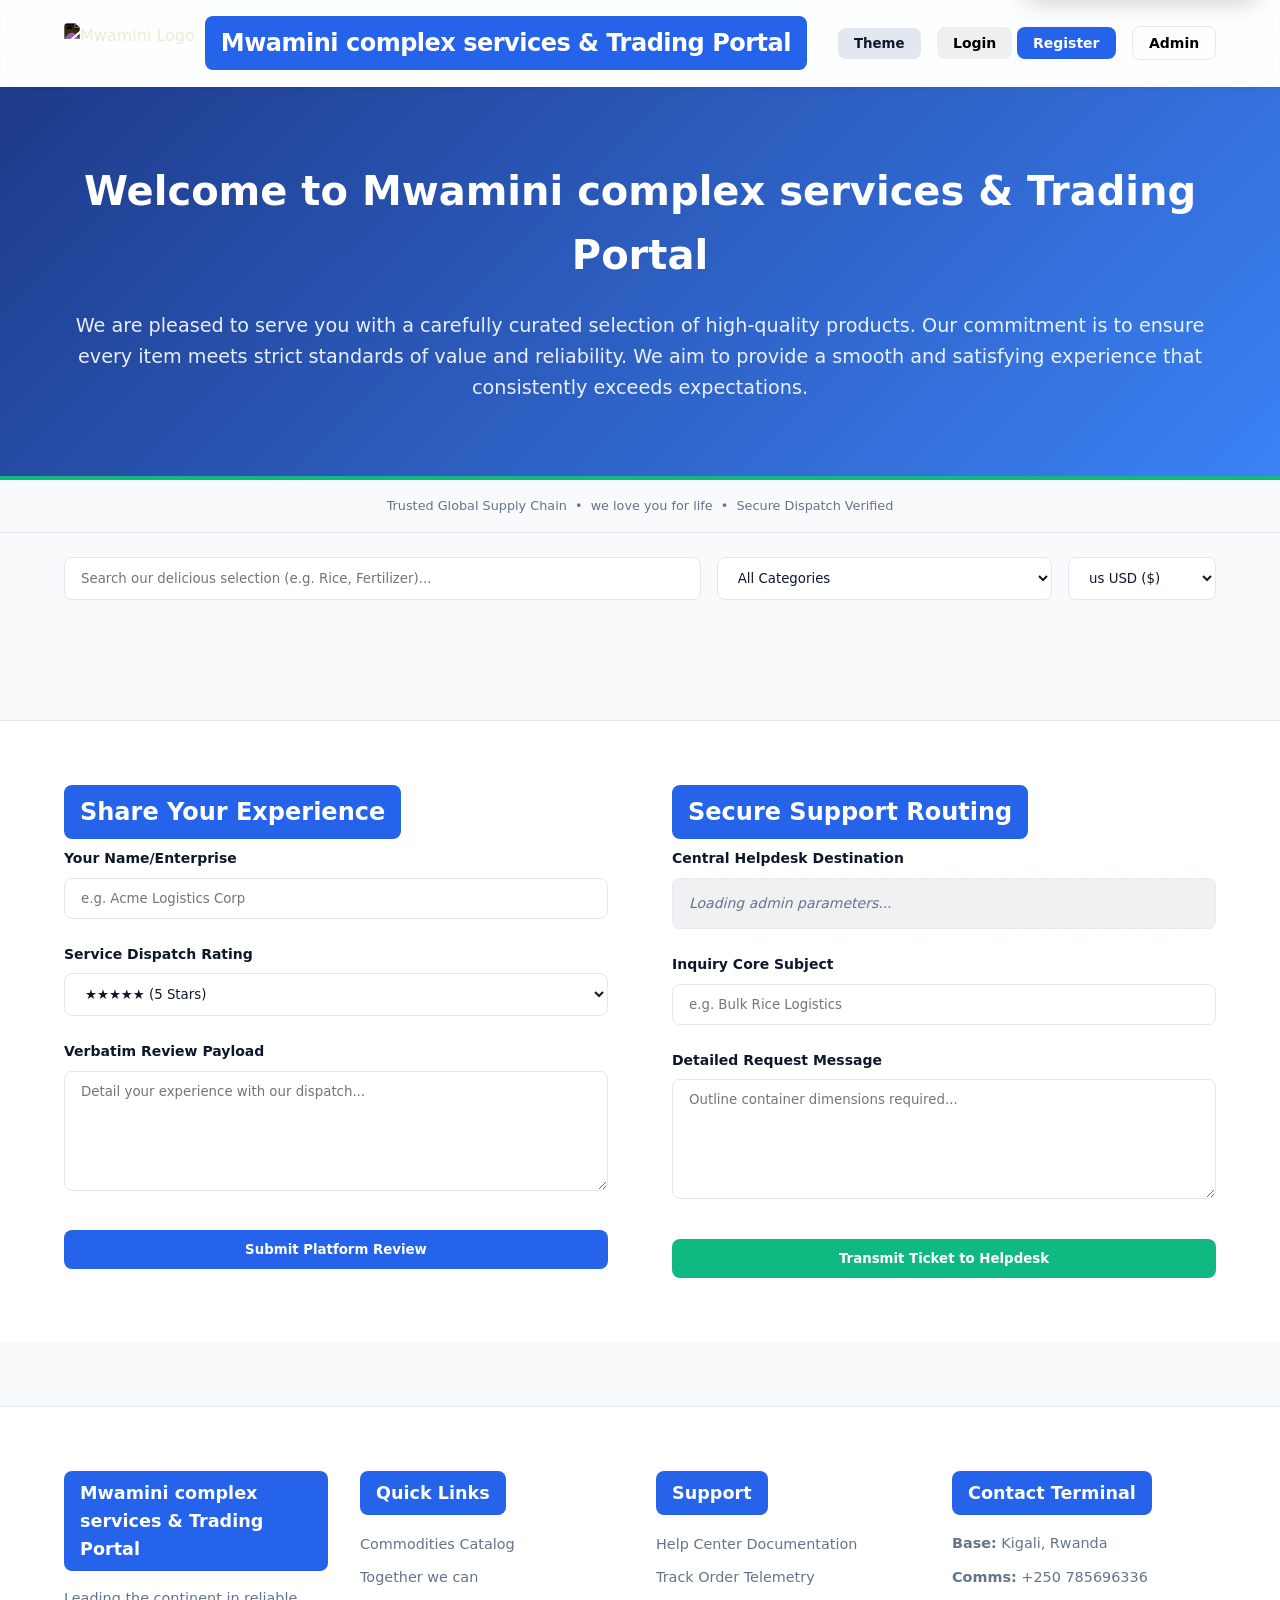
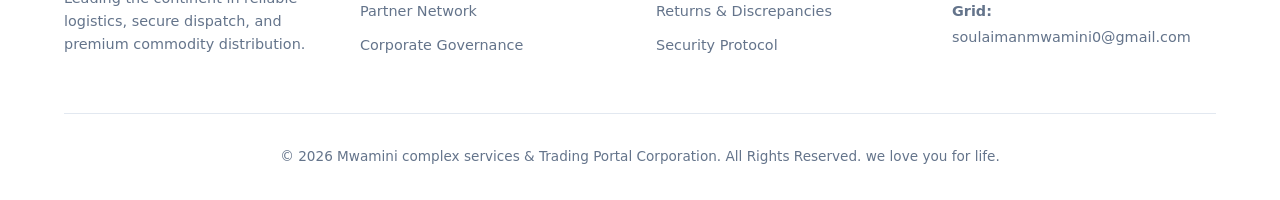
==== commit 4134f677: "Update index.html" ====
--- a/index.html
+++ b/index.html
@@ -38,7 +38,7 @@
 </div>
 </header>
 <section style="background: linear-gradient(135deg, #1e3a8a, #3b82f6); color: white; padding: 4rem 5%; text-align: center; border-bottom: 4px solid #10b981;">
-<h1 style="font-size: 2.5rem; margin-bottom: 1rem;">Welcome to Mwamini complex services & Trading Portal</h1>
+<h1 class="public-title" style="font-size: 2.5rem; margin-bottom: 1rem; background-color: transparent;">Welcome to Mwamini complex services & Trading Portal</h1>
 <p style="font-size: 1.2rem; opacity: 0.9; margin-bottom: 0.5rem;">
 We are pleased to serve you with a carefully curated selection of high-quality products.
 Our commitment is to ensure every item meets strict standards of value and reliability.
@@ -46,7 +46,7 @@
 </p>
 </section>
 <section id="public-announcements-feed" style="padding: 2rem 5%; background: var(--bg-primary); display: none;">
-<h3 style="margin-bottom: 1.5rem; font-size: 1.2rem; border-bottom: 2px solid var(--accent); padding-bottom: 0.5rem; display: inline-block;">Latest Updates</h3>
+<h3 class="public-title" style="margin-bottom: 1.5rem; font-size: 1.2rem; border-bottom: 2px solid var(--accent); padding-bottom: 0.5rem; display: inline-block;">Latest Updates</h3>
 <div id="public-announcements-container"></div>
 </section>
 <section style="padding: 1rem 5%; text-align: center; border-bottom: 1px solid var(--border-color); font-size: 0.8rem; color: var(--text-muted);">
@@ -69,21 +69,21 @@
 <option value="USD">us USD ($)</option>
 <option value="RWF">RW RWF (Fr)</option>
 <option value="RUB">RU RUB (₽)</option>
-<option value="CNY">CH CNY (¥)</option>
+<option value="CNY">CH CNY (CNY)</option>
 </select>
 </div>
 <main class="products-grid" id="products-container" style="margin-bottom: 2rem;"></main>
 <div class="modal" id="details-modal">
 <div class="modal-content">
 <button type="button" class="close-modal-btn" onclick="closeDetailsModal()">×</button>
-<h2 id="details-title" style="margin-bottom: 1rem;"></h2>
+<h2 id="details-title" class="public-title" style="margin-bottom: 1rem;"></h2>
 <p id="details-desc" style="color: var(--text-muted); line-height: 1.6;"></p>
 </div>
 </div>
 <div class="modal" id="auth-modal">
 <div class="modal-content">
 <button type="button" class="close-modal-btn" onclick="closeAuthModal()">×</button>
-<h2 id="auth-title" style="margin-bottom: 1rem;">Sign In</h2>
+<h2 id="auth-title" class="public-title" style="margin-bottom: 1rem;">Sign In</h2>
 <form id="auth-form">
 <input type="hidden" id="auth-mode" value="login">
 <div id="register-fields" style="display:none;">
@@ -108,7 +108,7 @@
 </div>
 <div class="modal" id="profile-completion-modal">
 <div class="modal-content" style="text-align: center;">
-<h2 style="margin-bottom: 1rem;">Complete Your Profile</h2>
+<h2 class="public-title" style="margin-bottom: 1rem;">Complete Your Profile</h2>
 <p style="margin-bottom: 1.5rem; font-size: 14px; color: var(--text-muted);">Please upload a profile picture to continue and unlock the platform.</p>
 <form id="profile-completion-form">
 <img id="avatar-preview" class="user-avatar-preview" src="https://via.placeholder.com/80" alt="Avatar">
@@ -120,7 +120,7 @@
 <div class="modal" id="user-dashboard-modal">
 <div class="modal-content" style="max-width: 900px; padding: 2rem;">
 <button type="button" class="close-modal-btn" onclick="closeUserDashboard()">×</button>
-<h2 style="margin-bottom: 1.5rem;">My Account Dashboard</h2>
+<h2 class="public-title" style="margin-bottom: 1.5rem;">My Account Dashboard</h2>
 <div style="margin-bottom: 2rem; background: var(--blue-light, #eff6ff); padding: 1.5rem; border-radius: 8px; border: 1px solid var(--accent); display: flex; justify-content: space-between; align-items: center;">
 <div>
 <h3 style="color: var(--accent); margin-bottom: 0.25rem;">Premium Telemetry Interface Available</h3>
@@ -130,7 +130,7 @@
 </div>
 <div style="display: flex; gap: 2.5rem; flex-wrap: wrap;">
 <div style="flex: 1; min-width: 250px; border-right: 1px solid var(--border-color); padding-right: 1.5rem;">
-<h3 style="margin-bottom: 1rem;">Profile Identity</h3>
+<h3 class="public-title" style="margin-bottom: 1rem;">Profile Identity</h3>
 <div style="text-align: center; margin-bottom: 1.5rem;">
 <img id="dash-avatar" class="user-avatar-preview" style="margin:0 auto 1rem auto;" src="" alt="Profile">
 <form id="dash-avatar-update-form" style="display: flex; flex-direction:column; gap:0.5rem; align-items:center;">
@@ -146,7 +146,7 @@
 </div>
 </div>
 <div style="flex: 2; min-width: 300px; padding-left: 0.5rem;">
-<h3 style="margin-bottom: 1rem;">My Order History & Tracking</h3>
+<h3 class="public-title" style="margin-bottom: 1rem;">My Order History & Tracking</h3>
 <div style="overflow-y: auto; max-height: 400px; border: 1px solid var(--border-color); border-radius: 8px;">
 <table class="dashboard-table" style="box-shadow: none;">
 <thead style="position: sticky; top: 0;">
@@ -162,7 +162,7 @@
 <div class="modal" id="verification-modal">
 <div class="modal-content glass-panel" style="text-align: center; max-width: 400px;">
 <button type="button" class="close-modal-btn" onclick="closeVerificationModal()">×</button>
-<h2 style="margin-bottom: 1rem; color: var(--text-main);">Admin Verification</h2>
+<h2 class="public-title" style="margin-bottom: 1rem;">Admin Verification</h2>
 <input type="password" id="verification-pin" class="search-input" style="width: 100%; text-align: center; font-size: 1.2rem; letter-spacing: 2px; margin-bottom: 1rem;" placeholder="Enter Access Code">
 <p id="verification-error" style="color: var(--danger); font-size: 13px; height: 18px; margin-bottom: 1rem;"></p>
 <button onclick="verifyAdminAccess()" class="btn btn-primary" style="width: 100%;">Verify Access</button>
@@ -171,7 +171,7 @@
 <div class="modal" id="order-modal">
 <div class="modal-content">
 <button type="button" class="close-modal-btn" onclick="closeOrderModal()">×</button>
-<h3 style="margin-bottom: 1.5rem; padding-right: 2rem;" id="modal-product-title">Place Order Submission</h3>
+<h3 class="public-title" style="margin-bottom: 1.5rem; padding-right: 2rem;" id="modal-product-title">Place Order Submission</h3>
 <form id="order-submission-form">
 <input type="hidden" id="form-product-id">
 <input type="hidden" id="form-product-title-val">
@@ -180,7 +180,7 @@
 <label style="display:block; margin: 0.5rem 0 0.25rem;">Phone Number</label>
 <input type="tel" id="cust-phone" class="search-input" style="width:100%; margin-bottom: 1rem;" required>
 <label style="display:block; margin: 0.5rem 0 0.25rem;">Quantity Requested</label>
-<input type="number" id="cust-qty" value="1" min="1" class="search-input" style="width:100%; margin-bottom: 1rem;" required>
+<input type="number" id="cust-qty" class="search-input" value="1" min="1" style="width:100%; margin-bottom: 1rem;" required>
 <label style="display:block; margin: 0.5rem 0 0.25rem;">Delivery Destination / Hub</label>
 <input type="text" id="cust-location" class="search-input" style="width:100%; margin-bottom: 1rem;" required>
 <label style="display:block; margin: 0.5rem 0 0.25rem;">Special Notes or Freight Requests</label>
@@ -192,7 +192,7 @@
 <section class="feedback-section" style="padding: 4rem 5%; background: var(--bg-surface); border-top: 1px solid var(--border-color);">
 <div style="display: grid; grid-template-columns: repeat(auto-fit, minmax(320px, 1fr)); gap: 4rem; max-width: 1200px; margin: 0 auto;">
 <div class="feedback-col">
-<h2 style="margin-bottom: 0.5rem;">Share Your Experience</h2>
+<h2 class="public-title" style="margin-bottom: 0.5rem;">Share Your Experience</h2>
 <form id="review-form">
 <label style="display:block; margin-bottom: 0.5rem; font-weight:600; font-size: 14px;">Your Name/Enterprise</label>
 <input type="text" id="review-name" class="search-input" style="width: 100%; margin-bottom: 1.5rem; border-radius: 8px;" placeholder="e.g. Acme Logistics Corp" required>
@@ -210,7 +210,7 @@
 </form>
 </div>
 <div class="feedback-col">
-<h2 style="margin-bottom: 0.5rem;">Secure Support Routing</h2>
+<h2 class="public-title" style="margin-bottom: 0.5rem;">Secure Support Routing</h2>
 <form id="inquiry-form">
 <label style="display:block; margin-bottom: 0.5rem; font-weight:600; font-size: 14px;">Central Helpdesk Destination</label>
 <div style="width: 100%; padding: 0.85rem 1rem; background: rgba(100, 116, 139, 0.1); color: var(--text-muted); border: 1px dashed var(--border-color); border-radius: 8px; margin-bottom: 1.5rem; font-style: italic; font-size: 14px;">Loading admin parameters...</div>
@@ -223,14 +223,15 @@
 </div>
 </div>
 </section>
+
 <footer class="site-footer">
 <div class="footer-grid">
 <div class="footer-col">
-<h4>Mwamini complex services & Trading Portal</h4>
+<h4 class="public-title">Mwamini complex services & Trading Portal</h4>
 <p style="color: var(--text-muted); font-size: 0.9rem; line-height: 1.6;">Leading the continent in reliable logistics, secure dispatch, and premium commodity distribution.</p>
 </div>
 <div class="footer-col">
-<h4>Quick Links</h4>
+<h4 class="public-title">Quick Links</h4>
 <ul>
 <li><a href="#">Commodities Catalog</a></li>
 <li><a href="#">Together we can</a></li>
@@ -239,7 +240,7 @@
 </ul>
 </div>
 <div class="footer-col">
-<h4>Support</h4>
+<h4 class="public-title">Support</h4>
 <ul>
 <li><a href="#">Help Center Documentation</a></li>
 <li><a href="#">Track Order Telemetry</a></li>
@@ -248,7 +249,7 @@
 </ul>
 </div>
 <div class="footer-col">
-<h4>Contact Terminal</h4>
+<h4 class="public-title">Contact Terminal</h4>
 <ul style="color: var(--text-muted); font-size: 0.9rem; line-height: 1.8;">
 <li><strong>Base:</strong> Kigali, Rwanda</li>
 <li><strong>Comms:</strong> +250 785696336</li>
@@ -258,6 +259,7 @@
 </div>
 <div class="footer-bottom">&copy; 2026 Mwamini complex services & Trading Portal Corporation. All Rights Reserved. we love you for life.</div>
 </footer>
+
 <script src="supabase-config.js"></script>
 <script>
 let localProductsCache = [];
@@ -266,546 +268,450 @@
 const exchangeRates = { USD: 1, RWF: 1290, RUB: 91.5, CNY: 215.72};
 
 document.addEventListener("DOMContentLoaded", async () => {
-    initializePublicCatalog();
-    setupSearchFilters();
-    initializeOrderFulfillmentEngine();
-    initializeFeedbackEngine();
-    fetchAnnouncements();
-    fetchSystemSettings(); 
-    await checkUserSession();
-    
-    const root = document.documentElement;
-    document.getElementById('theme-toggle').addEventListener('click', () => {
-        const currentTheme = root.getAttribute('data-theme');
-        const nextTheme = currentTheme === 'dark' ? 'light' : 'dark';
-        root.setAttribute('data-theme', nextTheme);
-    });
+initializePublicCatalog();
+setupSearchFilters();
+initializeOrderFulfillmentEngine();
+initializeFeedbackEngine();
+fetchAnnouncements();
+fetchSystemSettings(); 
+await checkUserSession();
+
+const root = document.documentElement;
+document.getElementById('theme-toggle').addEventListener('click', () => {
+const currentTheme = root.getAttribute('data-theme');
+const nextTheme = currentTheme === 'dark' ? 'light' : 'dark';
+root.setAttribute('data-theme', nextTheme);
+});
 });
 
 async function fetchSystemSettings() {
-    if(!window.supabase) return;
-    try {
-        const { data, error } = await window.supabase.from('system_settings').select('*').eq('setting_key', 'displayed_online_users').single();
-        if (data && data.setting_value > 0) {
-            document.getElementById('live-users-count').innerText = data.setting_value;
-            document.getElementById('live-users-container').style.display = 'inline-flex';
-        }
-    } catch(err) {
-        console.warn("Telemetry fetch failed:", err);
-    }
+if(!window.supabase) return;
+const { data } = await window.supabase.from('system_settings').select('*').eq('setting_key', 'displayed_online_users').single();
+if (data && data.setting_value > 0) {
+document.getElementById('live-users-count').innerText = data.setting_value;
+document.getElementById('live-users-container').style.display = 'inline-flex';
+}
 }
 
 async function checkUserSession() {
-    if(!window.supabase) return;
-    try {
-        const { data: { session }, error } = await window.supabase.auth.getSession();
-        if (error) throw error;
-        if (session) {
-            currentUser = session.user;
-            await loadUserProfile();
-        } else {
-            showGuestNav();
-        }
-    } catch (error) {
-        console.error("Session sync failed:", error);
-        showGuestNav();
-    }
+if(!window.supabase) return;
+const { data: { session } } = await window.supabase.auth.getSession();
+if (session) {
+currentUser = session.user;
+await loadUserProfile();
+} else {
+showGuestNav();
+}
 }
 
 async function loadUserProfile() {
-    if(!currentUser) return;
-    try {
-        const { data, error } = await window.supabase.from('profiles').select('*').eq('id', currentUser.id).single();
-        if (data) {
-            currentUserProfile = data;
-            if (!data.avatar_url) {
-                document.getElementById('profile-completion-modal').classList.add('active');
-            } else {
-                showUserNav(data.full_name || currentUser.email);
-            }
-        } else {
-            // Profile does not exist yet (backend trigger failed or missing)
-            showUserNav(currentUser.email);
-        }
-    } catch(err) {
-        console.error("Profile load failed:", err);
-        showUserNav(currentUser.email);
-    }
+const { data, error } = await window.supabase.from('profiles').select('*').eq('id', currentUser.id).single();
+if (data) {
+currentUserProfile = data;
+if (!data.avatar_url) {
+document.getElementById('profile-completion-modal').classList.add('active');
+} else {
+showUserNav(data.full_name || currentUser.email);
+}
+}
 }
 
 function showGuestNav() {
-    document.getElementById('guest-nav').style.display = 'flex';
-    document.getElementById('user-nav').style.display = 'none';
+document.getElementById('guest-nav').style.display = 'flex';
+document.getElementById('user-nav').style.display = 'none';
 }
 
 function showUserNav(name) {
-    document.getElementById('guest-nav').style.display = 'none';
-    document.getElementById('user-nav').style.display = 'flex';
-    document.getElementById('auth-user-name').innerText = name;
+document.getElementById('guest-nav').style.display = 'none';
+document.getElementById('user-nav').style.display = 'flex';
+document.getElementById('auth-user-name').innerText = name;
 }
 
 function openAuthModal(mode) {
-    document.getElementById('auth-mode').value = mode;
-    document.getElementById('auth-title').innerText = mode === 'login' ? 'Sign In' : 'Register';
-    document.getElementById('register-fields').style.display = mode === 'register' ? 'block' : 'none';
-    document.getElementById('auth-submit-btn').innerText = mode === 'login' ? 'Sign In' : 'Register';
-    document.getElementById('auth-modal').classList.add('active');
-}
-
-function closeAuthModal() { 
-    document.getElementById('auth-modal').classList.remove('active');
-}
-
-function toggleAuthMode() { 
-    const current = document.getElementById('auth-mode').value; 
-    openAuthModal(current === 'login' ? 'register' : 'login');
-}
-
-function validatePhone(phone) { 
-    const phoneRegex = /^\+250\d{9}$/; 
-    return phoneRegex.test(phone);
-}
+document.getElementById('auth-mode').value = mode;
+document.getElementById('auth-title').innerText = mode === 'login' ? 'Sign In' : 'Register';
+document.getElementById('register-fields').style.display = mode === 'register' ? 'block' : 'none';
+document.getElementById('auth-submit-btn').innerText = mode === 'login' ? 'Sign In' : 'Register';
+document.getElementById('auth-modal').classList.add('active');
+}
+
+function closeAuthModal() { document.getElementById('auth-modal').classList.remove('active'); }
+function toggleAuthMode() { const current = document.getElementById('auth-mode').value; 
+openAuthModal(current === 'login' ? 'register' : 'login'); }
+function validatePhone(phone) { const phoneRegex = /^\+250\d{9}$/; return phoneRegex.test(phone); }
 
 document.getElementById('auth-form').addEventListener('submit', async (e) => {
-    e.preventDefault();
-    const mode = document.getElementById('auth-mode').value;
-    const email = document.getElementById('auth-email').value.trim();
-    const password = document.getElementById('auth-password').value;
-    const btn = document.getElementById('auth-submit-btn');
-    btn.disabled = true;
-    
-    try {
-        if (mode === 'register') {
-            const phone = document.getElementById('reg-phone').value.trim();
-            if(!validatePhone(phone)) {
-                document.getElementById('phone-error').innerText = "Format: +250 followed by 9 digits.";
-                throw new Error("Invalid phone number format.");
-            }
-            document.getElementById('phone-error').innerText = "";
-            const { data, error } = await window.supabase.auth.signUp({ email, password, options: { emailRedirectTo: window.location.origin } });
-            if (error) throw error;
-            
-            if(data.user) {
-                // Execute upsert to prevent RLS failure if record is missing, but catch silently if RLS rejects unverified users.
-                try {
-                    await window.supabase.from('profiles').upsert({
-                        id: data.user.id,
-                        full_name: document.getElementById('reg-name').value.trim(),
-                        phone: phone,
-                        location: document.getElementById('reg-location').value.trim(),
-                        delivery_destination: document.getElementById('reg-dest').value.trim(),
-                        email: email
-                    });
-                } catch(profileErr) {
-                    console.warn("Client profile initialization blocked by RLS. Relying on Backend Trigger.", profileErr);
-                }
-            }
-            showToast("Registration successful! Please check your email to verify.");
-            closeAuthModal();
-        } else {
-            const { error } = await window.supabase.auth.signInWithPassword({ email, password });
-            if (error) throw error;
-            closeAuthModal();
-            await checkUserSession();
-            showToast("Logged in successfully.");
-        }
-    } catch (error) { 
-        alert(error.message); 
-    } finally { 
-        btn.disabled = false; 
-    }
+e.preventDefault();
+const mode = document.getElementById('auth-mode').value;
+const email = document.getElementById('auth-email').value.trim();
+const password = document.getElementById('auth-password').value;
+const btn = document.getElementById('auth-submit-btn');
+btn.disabled = true;
+
+try {
+if (mode === 'register') {
+const phone = document.getElementById('reg-phone').value.trim();
+if(!validatePhone(phone)) {
+document.getElementById('phone-error').innerText = "Format: +250 followed by 9 digits.";
+throw new Error("Invalid phone number format.");
+}
+document.getElementById('phone-error').innerText = "";
+const { data, error } = await window.supabase.auth.signUp({ email, password, options: { emailRedirectTo: window.location.origin } });
+if (error) throw error;
+if(data.user) {
+await window.supabase.from('profiles').update({
+full_name: document.getElementById('reg-name').value.trim(),
+phone: phone,
+location: document.getElementById('reg-location').value.trim(),
+delivery_destination: document.getElementById('reg-dest').value.trim()
+}).eq('id', data.user.id);
+}
+showToast("Registration successful! Please check your email to verify.");
+closeAuthModal();
+} else {
+const { error } = await window.supabase.auth.signInWithPassword({ email, password });
+if (error) throw error;
+closeAuthModal();
+await checkUserSession();
+showToast("Logged in successfully.");
+}
+} catch (error) { alert(error.message); } finally { btn.disabled = false; }
 });
 
 async function logoutUser() {
-    await window.supabase.auth.signOut();
-    currentUser = null;
-    currentUserProfile = null;
-    showGuestNav();
-    showToast("Logged out.");
+await window.supabase.auth.signOut();
+currentUser = null;
+currentUserProfile = null;
+showGuestNav();
+showToast("Logged out.");
 }
 
 async function handleProfileUpload(fileInput) {
-    if (fileInput.files.length === 0) return null;
-    const file = fileInput.files[0];
-    const fileExt = file.name.split('.').pop();
-    const filePath = `${currentUser.id}-${Math.random()}.${fileExt}`;
-    const { error: uploadError } = await window.supabase.storage.from('avatars').upload(filePath, file);
-    if (uploadError) throw uploadError;
-    const { data: publicUrlData } = window.supabase.storage.from('avatars').getPublicUrl(filePath);
-    const { error: updateError } = await window.supabase.from('profiles').upsert({ id: currentUser.id, avatar_url: publicUrlData.publicUrl });
-    if (updateError) throw updateError;
-    return publicUrlData.publicUrl;
+if (fileInput.files.length === 0) return null;
+const file = fileInput.files[0];
+const fileExt = file.name.split('.').pop();
+const filePath = `${currentUser.id}-${Math.random()}.${fileExt}`;
+const { error: uploadError } = await window.supabase.storage.from('avatars').upload(filePath, file);
+if (uploadError) throw uploadError;
+const { data: publicUrlData } = window.supabase.storage.from('avatars').getPublicUrl(filePath);
+const { error: updateError } = await window.supabase.from('profiles').update({ avatar_url: publicUrlData.publicUrl }).eq('id', currentUser.id);
+if (updateError) throw updateError;
+return publicUrlData.publicUrl;
 }
 
 document.getElementById('profile-completion-form').addEventListener('submit', async (e) => {
-    e.preventDefault();
-    try {
-        await handleProfileUpload(document.getElementById('avatar-upload'));
-        document.getElementById('profile-completion-modal').classList.remove('active');
-        await loadUserProfile();
-        showToast("Profile completed successfully.");
-    } catch(err) { 
-        alert("Error uploading avatar: " + err.message); 
-    }
+e.preventDefault();
+try {
+await handleProfileUpload(document.getElementById('avatar-upload'));
+document.getElementById('profile-completion-modal').classList.remove('active');
+await loadUserProfile();
+showToast("Profile completed successfully.");
+} catch(err) { alert("Error uploading avatar: " + err.message); }
 });
 
 document.getElementById('dash-avatar-update-form').addEventListener('submit', async (e) => {
-    e.preventDefault();
-    const btn = e.target.querySelector('button');
-    btn.innerText = "Uploading..."; btn.disabled = true;
-    try {
-        const newUrl = await handleProfileUpload(document.getElementById('dash-avatar-upload'));
-        if(newUrl) {
-            document.getElementById('dash-avatar').src = newUrl;
-            await loadUserProfile();
-            showToast("Avatar Updated Successfully.");
-        }
-    } catch(err) { 
-        alert("Update failed: " + err.message); 
-    } finally {
-        btn.innerText = "Update Avatar"; btn.disabled = false; e.target.reset();
-    }
+e.preventDefault();
+const btn = e.target.querySelector('button');
+btn.innerText = "Uploading..."; btn.disabled = true;
+try {
+const newUrl = await handleProfileUpload(document.getElementById('dash-avatar-upload'));
+if(newUrl) {
+document.getElementById('dash-avatar').src = newUrl;
+await loadUserProfile();
+showToast("Avatar Updated Successfully.");
+}
+} catch(err) { alert("Update failed: " + err.message); } finally {
+btn.innerText = "Update Avatar"; btn.disabled = false; e.target.reset();
+}
 });
 
 async function openUserDashboard() {
-    if(!currentUserProfile && !currentUser) return;
-    document.getElementById('dash-name').innerText = currentUserProfile?.full_name || currentUser?.email || 'N/A';
-    document.getElementById('dash-email').innerText = currentUserProfile?.email || currentUser?.email || 'N/A';
-    document.getElementById('dash-phone').innerText = currentUserProfile?.phone || 'N/A';
-    document.getElementById('dash-dest').innerText = currentUserProfile?.delivery_destination || 'N/A';
-    document.getElementById('dash-avatar').src = currentUserProfile?.avatar_url || 'https://via.placeholder.com/80';
-    
-    const tbody = document.getElementById('user-orders-body');
-    tbody.innerHTML = '<tr><td colspan="5" style="text-align:center;">Loading Order Logistics...</td></tr>';
-    document.getElementById('user-dashboard-modal').classList.add('active');
-    
-    try {
-        const { data: orders, error } = await window.supabase.from('orders').select('*').eq('user_id', currentUser.id).order('created_at', { ascending: false });
-        if(error) throw error;
-        tbody.innerHTML = '';
-        if(orders && orders.length > 0) {
-            orders.forEach(o => {
-                const date = new Date(o.created_at).toLocaleDateString();
-                let statusColor = '#64748b'; 
-                if(o.status === 'Processing') statusColor = 'var(--warning)';
-                if(o.status === 'Shipped') statusColor = 'var(--accent)';
-                if(o.status === 'Delivered') statusColor = 'var(--success)';
-                tbody.innerHTML += `<tr>
-                <td style="font-family:monospace; font-size:12px;">#${o.id.substring(0,8).toUpperCase()}</td>
-                <td style="font-weight:600;">${escapeHTML(o.product_title)}</td>
-                <td>${o.quantity}</td>
-                <td>${date}</td>
-                <td><span class="badge" style="background:${statusColor}; color:white;">${escapeHTML(o.status)}</span></td>
-                </tr>`;
-            });
-        } else {
-            tbody.innerHTML = `<tr><td colspan="5" style="text-align:center; padding:1.5rem;">No active or past orders found in your portfolio.</td></tr>`;
-        }
-    } catch(err) {
-        tbody.innerHTML = `<tr><td colspan="5" style="text-align:center; padding:1.5rem; color:var(--danger);">Error synchronizing pipeline.</td></tr>`;
-    }
-}
-
-function closeUserDashboard() { 
-    document.getElementById('user-dashboard-modal').classList.remove('active'); 
-}
+if(!currentUserProfile) return;
+document.getElementById('dash-name').innerText = currentUserProfile.full_name || 'N/A';
+document.getElementById('dash-email').innerText = currentUserProfile.email || 'N/A';
+document.getElementById('dash-phone').innerText = currentUserProfile.phone || 'N/A';
+document.getElementById('dash-dest').innerText = currentUserProfile.delivery_destination || 'N/A';
+document.getElementById('dash-avatar').src = currentUserProfile.avatar_url || 'https://via.placeholder.com/80';
+const tbody = document.getElementById('user-orders-body');
+tbody.innerHTML = '<tr><td colspan="5" style="text-align:center;">Loading Order Logistics...</td></tr>';
+document.getElementById('user-dashboard-modal').classList.add('active');
+
+const { data: orders } = await window.supabase.from('orders').select('*').eq('user_id', currentUser.id).order('created_at', { ascending: false });
+tbody.innerHTML = '';
+if(orders && orders.length > 0) {
+orders.forEach(o => {
+const date = new Date(o.created_at).toLocaleDateString();
+let statusColor = '#64748b'; 
+if(o.status === 'Processing') statusColor = 'var(--warning)';
+if(o.status === 'Shipped') statusColor = 'var(--accent)';
+if(o.status === 'Delivered') statusColor = 'var(--success)';
+tbody.innerHTML += `<tr>
+<td style="font-family:monospace; font-size:12px;">#${o.id.substring(0,8).toUpperCase()}</td>
+<td style="font-weight:600;">${escapeHTML(o.product_title)}</td>
+<td>${o.quantity}</td>
+<td>${date}</td>
+<td><span class="badge" style="background:${statusColor}; color:white;">${o.status}</span></td>
+</tr>`;
+});
+} else {
+tbody.innerHTML = `<tr><td colspan="5" style="text-align:center; padding:1.5rem;">No active or past orders found in your portfolio.</td></tr>`;
+}
+}
+
+function closeUserDashboard() { document.getElementById('user-dashboard-modal').classList.remove('active'); }
 
 async function fetchAnnouncements() {
-    try {
-        const { data, error } = await window.supabase.from('announcements').select('*').eq('active', true).order('created_at', { ascending: false });
-        if (error) throw error;
-        const banner = document.getElementById('dynamic-announcement');
-        const feedContainer = document.getElementById('public-announcements-container');
-        const feedSection = document.getElementById('public-announcements-feed');
-        
-        if (!data || data.length === 0) {
-            banner.classList.remove('active');
-            feedSection.style.display = 'none';
-            return;
-        }
-        banner.innerText = data[0].content;
-        banner.classList.add('active');
-        feedSection.style.display = 'block';
-        feedContainer.innerHTML = '';
-        
-        data.forEach(a => {
-            const imgBlock = a.image_url ? `<img src="${escapeHTML(a.image_url)}" alt="Announcement Graphic" style="width: 150px; height: 150px; object-fit: cover; border-radius: 8px; flex-shrink: 0;">` : '';
-            const dateStr = new Date(a.created_at).toLocaleDateString(undefined, { year: 'numeric', month: 'long', day: 'numeric' });
-            const card = document.createElement('div');
-            card.className = 'public-feed-card';
-            card.innerHTML = `
-            ${imgBlock}
-            <div style="flex-grow: 1;">
-            <span style="font-size:12px; font-weight:700; color:var(--text-muted); text-transform:uppercase; margin-bottom:0.25rem; display:block;">${dateStr}</span>
-            <p style="font-size:1rem; color:var(--text-main); line-height:1.7;">${escapeHTML(a.content)}</p>
-            </div>`;
-            feedContainer.appendChild(card);
-        });
-    } catch (err) { 
-        console.warn("Supabase Announcements Sync Error:", err.message); 
-    }
+try {
+const { data, error } = await window.supabase.from('announcements').select('*').eq('active', true).order('created_at', { ascending: false });
+if (error) throw error;
+const banner = document.getElementById('dynamic-announcement');
+const feedContainer = document.getElementById('public-announcements-container');
+const feedSection = document.getElementById('public-announcements-feed');
+if (!data || data.length === 0) {
+banner.classList.remove('active');
+feedSection.style.display = 'none';
+return;
+}
+banner.innerText = data[0].content;
+banner.classList.add('active');
+feedSection.style.display = 'block';
+feedContainer.innerHTML = '';
+
+data.forEach(a => {
+const imgBlock = a.image_url ? `<img src="${a.image_url}" alt="Announcement Graphic" style="width: 150px; height: 150px; object-fit: cover; border-radius: 8px; flex-shrink: 0;">` : '';
+const dateStr = new Date(a.created_at).toLocaleDateString(undefined, { year: 'numeric', month: 'long', day: 'numeric' });
+const card = document.createElement('div');
+card.className = 'public-feed-card';
+card.innerHTML = `
+${imgBlock}
+<div style="flex-grow: 1;">
+<span style="font-size:12px; font-weight:700; color:var(--text-muted); text-transform:uppercase; margin-bottom:0.25rem; display:block;">${dateStr}</span>
+<p style="font-size:1rem; color:var(--text-main); line-height:1.7;">${escapeHTML(a.content)}</p>
+</div>`;
+feedContainer.appendChild(card);
+});
+} catch (err) { console.error("Supabase Announcements Blocked/Error:", err.message); }
 }
 
 window.viewDetails = (id) => {
-    const prod = localProductsCache.find(p => p.id === id);
-    if(prod) {
-        document.getElementById('details-title').innerText = prod.title;
-        document.getElementById('details-desc').innerText = (prod.description || "").replace(/\[CURRENCY:\w+\]/g, "");
-        document.getElementById('details-modal').classList.add('active');
-    }
+const prod = localProductsCache.find(p => p.id === id);
+if(prod) {
+document.getElementById('details-title').innerText = prod.title;
+document.getElementById('details-desc').innerText = prod.description.replace(/\[CURRENCY:\w+\]/g, "");
+document.getElementById('details-modal').classList.add('active');
+}
 };
-
 window.closeDetailsModal = () => document.getElementById('details-modal').classList.remove('active');
 
 async function likeProduct(title) {
-    const { error } = await window.supabase.from('inquiries').insert([{
-        name: currentUserProfile ? currentUserProfile.full_name : "Guest User", 
-        category: "Product Interest", 
-        subject: "Like",
-        message: `User liked: ${title}`, 
-        status: 'Pending'
-    }]);
-    alert(error ? "Like failed." : "Liked! Admin notified.");
+const { error } = await window.supabase.from('inquiries').insert([{
+name: currentUserProfile ? currentUserProfile.full_name : "Guest User", 
+category: "Product Interest", 
+subject: "Like",
+message: `User liked: ${title}`, 
+status: 'Pending'
+}]);
+alert(error ? "Like failed." : "Liked! Admin notified.");
 }
 
 function initializeFeedbackEngine() {
-    document.getElementById("review-form").addEventListener("submit", async (e) => {
-        e.preventDefault();
-        const btn = e.target.querySelector('button[type="submit"]');
-        btn.disabled = true; btn.innerText = "Transmitting...";
-        try {
-            const payload = {
-                name: document.getElementById("review-name").value.trim(),
-                rating: parseInt(document.getElementById("review-rating").value, 10),
-                message: document.getElementById("review-message").value.trim()
-            };
-            const { error } = await window.supabase.from('reviews').insert([payload]);
-            if (error) throw error;
-            showToast("Review submitted successfully.");
-            e.target.reset();
-        } catch (err) { 
-            alert(`Routing failed: ${err.message}`);
-        } finally { 
-            btn.disabled = false; btn.innerText = "Submit Platform Review"; 
-        }
-    });
-
-    document.getElementById("inquiry-form").addEventListener("submit", async (e) => {
-        e.preventDefault();
-        const btn = e.target.querySelector('button[type="submit"]');
-        btn.disabled = true; btn.innerText = "Transmitting...";
-        try {
-            const payload = {
-                name: currentUserProfile ? currentUserProfile.full_name : "Platform Guest User",
-                category: "Support Ticket",
-                subject: document.getElementById("inquiry-subject").value.trim(),
-                message: document.getElementById("inquiry-message").value.trim(),
-                status: 'Pending'
-            };
-            const { error } = await window.supabase.from('inquiries').insert([payload]);
-            if (error) throw error;
-            showToast("Ticket securely routed.");
-            e.target.reset();
-        } catch (err) { 
-            alert(`Routing failed: ${err.message}`);
-        } finally { 
-            btn.disabled = false; btn.innerText = "Transmit Ticket to Helpdesk"; 
-        }
-    });
-}
-
-function openVerificationModal() { 
-    document.getElementById('verification-modal').classList.add('active'); 
-}
-
+document.getElementById("review-form").addEventListener("submit", async (e) => {
+e.preventDefault();
+const btn = e.target.querySelector('button[type="submit"]');
+btn.disabled = true; btn.innerText = "Transmitting...";
+try {
+const payload = {
+name: document.getElementById("review-name").value.trim(),
+rating: parseInt(document.getElementById("review-rating").value, 10),
+message: document.getElementById("review-message").value.trim()
+};
+const { error } = await window.supabase.from('reviews').insert([payload]);
+if (error) throw error;
+showToast("Review successfully.");
+e.target.reset();
+} catch (err) { alert(`Routing failed: ${err.message}`);
+} finally { btn.disabled = false; btn.innerText = "Submit Platform Review"; }
+});
+
+document.getElementById("inquiry-form").addEventListener("submit", async (e) => {
+e.preventDefault();
+const btn = e.target.querySelector('button[type="submit"]');
+btn.disabled = true; btn.innerText = "Transmitting...";
+try {
+const payload = {
+name: currentUserProfile ? currentUserProfile.full_name : "Platform Guest User",
+category: "Support Ticket",
+subject: document.getElementById("inquiry-subject").value.trim(),
+message: document.getElementById("inquiry-message").value.trim(),
+status: 'Pending'
+};
+const { error } = await window.supabase.from('inquiries').insert([payload]);
+if (error) throw error;
+showToast("Ticket securely routed.");
+e.target.reset();
+} catch (err) { alert(`Routing failed: ${err.message}`);
+} finally { btn.disabled = false; btn.innerText = "Transmit Ticket to Helpdesk"; }
+});
+}
+
+function openVerificationModal() { document.getElementById('verification-modal').classList.add('active'); }
 function closeVerificationModal() { 
-    document.getElementById('verification-modal').classList.remove('active'); 
-    document.getElementById('verification-pin').value = '';
-    document.getElementById('verification-error').innerText = '';
-}
-
+document.getElementById('verification-modal').classList.remove('active'); 
+document.getElementById('verification-pin').value = '';
+document.getElementById('verification-error').innerText = '';
+}
 function verifyAdminAccess() {
-    const input = document.getElementById('verification-pin');
-    const errorText = document.getElementById('verification-error');
-    if(input.value === 'Password@4321') {
-        window.location.href = 'admin.html';
-    } else { 
-        errorText.innerText = "Invalid security pin. Access denied."; 
-    }
+const input = document.getElementById('verification-pin');
+const errorText = document.getElementById('verification-error');
+if(input.value === 'Password@4321') {
+window.location.href = 'admin.html';
+} else { errorText.innerText = "Invalid security pin. Access denied."; }
 }
 
 async function initializePublicCatalog() {
-    const container = document.getElementById("products-container");
-    if (!window.supabase) return;
-    try {
-        const { data, error } = await window.supabase.from('products').select('*').order('created_at', { ascending: false });
-        if (error) throw error;
-        localProductsCache = data || [];
-        renderCatalogGrid(localProductsCache);
-        initializeRealtimeCatalogUpdates();
-    } catch(err) {
-        container.innerHTML = `<p style="grid-column: 1/-1; text-align:center; color: var(--danger);">Sync Error: ${err.message}</p>`; 
-    }
+const container = document.getElementById("products-container");
+if (!window.supabase) return;
+const { data, error } = await window.supabase.from('products').select('*').order('created_at', { ascending: false });
+if (error) { 
+container.innerHTML = `<p style="grid-column: 1/-1; text-align:center; color: var(--danger);">Sync Error: ${error.message}</p>`; 
+return;
+}
+localProductsCache = data || [];
+renderCatalogGrid(localProductsCache);
+initializeRealtimeCatalogUpdates();
 }
 
 function renderCatalogGrid(productsList) {
-    const container = document.getElementById("products-container");
-    const targetCurrency = document.getElementById("currency-select").value;
-    container.innerHTML = "";
-    
-    if(productsList.length === 0) {
-        container.innerHTML = `<p style="grid-column: 1/-1; text-align:center;">No commodities mapped to current parameters.</p>`;
-        return;
-    }
-    
-    const fragment = document.createDocumentFragment();
-    
-    productsList.forEach(item => {
-        const sourceCurrency = item.description?.includes("[CURRENCY:RWF]") ? "RWF" : (item.description?.includes("[CURRENCY:RUB]") ? "RUB" : "USD");
-        const priceVal = (item.price / exchangeRates[sourceCurrency]) * exchangeRates[targetCurrency];
-        const currencySymbol = targetCurrency === "USD" ? "$" : (targetCurrency === "RWF" ? "RWF " : "₽");
-        const isOutOfStock = item.quantity <= 0;
-        const isLowStock = item.quantity > 0 && item.quantity <= 3;
-        
-        let finalMediaUrl = "https://via.placeholder.com/400x300?text=No+Asset";
-        if (item.image_url) {
-            finalMediaUrl = item.image_url.startsWith('http') ? item.image_url : window.supabase.storage.from('product-assets').getPublicUrl(item.image_url).data.publicUrl;
-        }
-
-        let badgeHTML = '';
-        if (isOutOfStock) { 
-            badgeHTML = '<span class="stock-badge bg-danger">Out of Stock</span>';
-        } else if (isLowStock) { 
-            badgeHTML = '<span class="stock-badge bg-warning">Limited Stock</span>'; 
-        }
-        
-        const cardNode = document.createElement("div");
-        cardNode.className = `product-card`;
-        cardNode.innerHTML = `
-        ${badgeHTML}
-        <div style="position: relative; height: 150px; background: #f1f5f9;">
-        <img src="${escapeHTML(finalMediaUrl)}" style="width:100%; height:100%; object-fit:cover;" onerror="this.src='https://via.placeholder.com/400x300?text=Asset+Link+Error'">
-        </div>
-        <div style="padding: 0.75rem; flex-grow: 1; display: flex; flex-direction: column; justify-content: space-between;">
-        <div>
-        <h4 style="font-size: 14px; margin: 0 0 0.25rem 0; color: var(--text-main); font-weight: 600;">
-        ${escapeHTML(item.title)} <span class="verified-badge" style="color:var(--success);">✔</span>
-        </h4>
-        </div>
-        <div style="margin: 0.5rem 0;">
-        <button class="btn" style="font-size:10px; margin-right:4px; padding: 4px 8px;" onclick="viewDetails('${item.id}')">Details</button>
-        <button class="btn" style="font-size:10px; padding: 4px 8px; background:var(--danger); color:white;" onclick="likeProduct('${escapeHTML(item.title).replace(/'/g, "\\'")}')">❤</button>
-        </div>
-        <div style="display: flex; justify-content: space-between; align-items: center; border-top: 1px solid var(--border-color); padding-top: 0.5rem;">
-        <span style="font-size: 14px; font-weight: 700; color: var(--success);">${currencySymbol}${new Intl.NumberFormat('en-US').format(Math.round(priceVal))}</span>
-        <button class="btn btn-primary" style="padding: 0.25rem 0.5rem; font-size: 11px;" ${isOutOfStock ? 'disabled' : ''} onclick="openOrderModal('${item.id}', '${escapeHTML(item.title).replace(/'/g, "\\'")}')">Order</button>
-        </div>
-        </div>`;
-        fragment.appendChild(cardNode);
-    });
-    container.appendChild(fragment);
+const container = document.getElementById("products-container");
+const targetCurrency = document.getElementById("currency-select").value;
+container.innerHTML = "";
+productsList.forEach(item => {
+const sourceCurrency = item.description?.includes("[CURRENCY:RWF]") ? "RWF" : (item.description?.includes("[CURRENCY:RUB]") ? "RUB" : "USD");
+const priceVal = (item.price / exchangeRates[sourceCurrency]) * exchangeRates[targetCurrency];
+const currencySymbol = targetCurrency === "USD" ? "$" : (targetCurrency === "RWF" ? "RWF " : "₽");
+const isOutOfStock = item.quantity <= 0;
+const isLowStock = item.quantity > 0 && item.quantity <= 3;
+const finalMediaUrl = item.image_url ? (item.image_url.startsWith('http') ? item.image_url : window.supabase.storage.from('product-assets').getPublicUrl(item.image_url).data.publicUrl) : "https://via.placeholder.com/400x300?text=No+Asset";
+
+let badgeHTML = '';
+if (isOutOfStock) { badgeHTML = '<span class="stock-badge bg-danger">Out of Stock</span>'; } 
+else if (isLowStock) { badgeHTML = '<span class="stock-badge bg-warning">Limited Stock</span>'; }
+
+const cardNode = document.createElement("div");
+cardNode.className = `product-card`;
+cardNode.innerHTML = `
+${badgeHTML}
+<div style="position: relative; height: 150px; background: #f1f5f9;">
+<img src="${finalMediaUrl}" style="width:100%; height:100%; object-fit:cover;" onerror="this.src='https://via.placeholder.com/400x300?text=Asset+Link+Error'">
+</div>
+<div style="padding: 0.75rem; flex-grow: 1; display: flex; flex-direction: column; justify-content: space-between;">
+<div>
+<h4 style="font-size: 14px; margin: 0 0 0.25rem 0; color: var(--text-main); font-weight: 600;">
+${item.title} <span class="verified-badge" style="color:var(--success);">✔</span>
+</h4>
+</div>
+<div style="margin: 0.5rem 0;">
+<button class="btn" style="font-size:10px; margin-right:4px; padding: 4px 8px;" onclick="viewDetails('${item.id}')">Details</button>
+<button class="btn" style="font-size:10px; padding: 4px 8px; background:var(--danger); color:white;" onclick="likeProduct('${item.title.replace(/'/g, "\\'")}')">❤</button>
+</div>
+<div style="display: flex; justify-content: space-between; align-items: center; border-top: 1px solid var(--border-color); padding-top: 0.5rem;">
+<span style="font-size: 14px; font-weight: 700; color: var(--success);">${currencySymbol}${new Intl.NumberFormat('en-US').format(Math.round(priceVal))}</span>
+<button class="btn btn-primary" style="padding: 0.25rem 0.5rem; font-size: 11px;" ${isOutOfStock ? 'disabled' : ''} onclick="openOrderModal('${item.id}', '${item.title.replace(/'/g, "\\'")}')">Order</button>
+</div>
+</div>`;
+container.appendChild(cardNode);
+});
 }
 
 window.openOrderModal = (id, title) => {
-    document.getElementById('form-product-id').value = id;
-    document.getElementById('form-product-title-val').value = title;
-    document.getElementById('modal-product-title').innerText = `Request Allocation: ${title}`;
-    if(currentUserProfile) {
-        document.getElementById('cust-name').value = currentUserProfile.full_name || '';
-        document.getElementById('cust-phone').value = currentUserProfile.phone || '';
-        document.getElementById('cust-location').value = currentUserProfile.delivery_destination || '';
-    }
-    document.getElementById('order-modal').classList.add('active');
+document.getElementById('form-product-id').value = id;
+document.getElementById('form-product-title-val').value = title;
+document.getElementById('modal-product-title').innerText = `Request Allocation: ${title}`;
+if(currentUserProfile) {
+document.getElementById('cust-name').value = currentUserProfile.full_name || '';
+document.getElementById('cust-phone').value = currentUserProfile.phone || '';
+document.getElementById('cust-location').value = currentUserProfile.delivery_destination || '';
+}
+document.getElementById('order-modal').classList.add('active');
 };
-
 window.closeOrderModal = () => document.getElementById('order-modal').classList.remove('active');
 
 function initializeOrderFulfillmentEngine() {
-    document.getElementById("order-submission-form").addEventListener("submit", async (e) => {
-        e.preventDefault();
-        const btn = document.getElementById("submit-order-btn");
-        btn.disabled = true;
-        const productId = document.getElementById("form-product-id").value;
-        const requestedQty = parseInt(document.getElementById("cust-qty").value, 10);
-        const targetedProduct = localProductsCache.find(p => p.id === productId);
-        
-        if (!targetedProduct || targetedProduct.quantity < requestedQty) {
-            alert(`Fulfillment Error: Insufficient stock. Only ${targetedProduct?.quantity || 0} units remain.`);
-            btn.disabled = false;
-            return;
-        }
-        
-        const payload = {
-            product_id: productId,
-            product_title: document.getElementById("form-product-title-val").value,
-            customer_name: document.getElementById("cust-name").value.trim(),
-            customer_phone: document.getElementById("cust-phone").value.trim(),
-            quantity: requestedQty,
-            location: document.getElementById("cust-location").value.trim(),
-            notes: document.getElementById("cust-notes").value.trim(),
-            status: 'Pending',
-            user_id: currentUser ? currentUser.id : null
-        };
-        
-        try {
-            const { error } = await window.supabase.from('orders').insert([payload]);
-            if (error) throw error;
-            const updatedQty = targetedProduct.quantity - requestedQty;
-            await window.supabase.from('products').update({ quantity: updatedQty }).eq('id', productId);
-            
-            showToast("Transaction Processed Successfully!");
-            closeOrderModal();
-            e.target.reset();
-        } catch(err) {
-            alert(`Routing failed: ${err.message}`);
-        } finally {
-            btn.disabled = false;
-        }
-    });
+document.getElementById("order-submission-form").addEventListener("submit", async (e) => {
+e.preventDefault();
+const btn = document.getElementById("submit-order-btn");
+btn.disabled = true;
+const productId = document.getElementById("form-product-id").value;
+const requestedQty = parseInt(document.getElementById("cust-qty").value, 10);
+const targetedProduct = localProductsCache.find(p => p.id === productId);
+
+if (!targetedProduct || targetedProduct.quantity < requestedQty) {
+alert(`Fulfillment Error: Insufficient stock. Only ${targetedProduct?.quantity || 0} units remain.`);
+btn.disabled = false;
+return;
+}
+const payload = {
+product_id: productId,
+product_title: document.getElementById("form-product-title-val").value,
+customer_name: document.getElementById("cust-name").value.trim(),
+customer_phone: document.getElementById("cust-phone").value.trim(),
+quantity: requestedQty,
+location: document.getElementById("cust-location").value.trim(),
+notes: document.getElementById("cust-notes").value.trim(),
+status: 'Pending',
+user_id: currentUser ? currentUser.id : null
+};
+const { error } = await window.supabase.from('orders').insert([payload]);
+if (error) { alert(`Routing failed: ${error.message}`); btn.disabled = false; return; }
+
+const updatedQty = targetedProduct.quantity - requestedQty;
+await window.supabase.from('products').update({ quantity: updatedQty }).eq('id', productId);
+
+showToast("Transaction Processed Successfully!");
+closeOrderModal();
+e.target.reset();
+btn.disabled = false;
+});
 }
 
 function showToast(msg) {
-    const toast = document.getElementById("global-toast");
-    toast.innerText = msg; toast.classList.add("show");
-    setTimeout(() => toast.classList.remove("show"), 3000);
+const toast = document.getElementById("global-toast");
+toast.innerText = msg; toast.classList.add("show");
+setTimeout(() => toast.classList.remove("show"), 3000);
 }
 
 function setupSearchFilters() {
-    const trigger = () => {
-        const searchVal = document.getElementById("search-input").value.toLowerCase().trim();
-        const categoryVal = document.getElementById("category-filter").value;
-        const filtered = localProductsCache.filter(p => {
-            const matchQuery = p.title.toLowerCase().includes(searchVal) || (p.description || "").toLowerCase().includes(searchVal);
-            return (categoryVal === "All" || p.category === categoryVal) && matchQuery;
-        });
-        renderCatalogGrid(filtered);
-    };
-    document.getElementById("search-input").addEventListener("input", trigger);
-    document.getElementById("category-filter").addEventListener("change", trigger);
-    document.getElementById("currency-select").addEventListener("change", () => renderCatalogGrid(localProductsCache));
+const trigger = () => {
+const searchVal = document.getElementById("search-input").value.toLowerCase().trim();
+const categoryVal = document.getElementById("category-filter").value;
+const filtered = localProductsCache.filter(p => {
+const matchQuery = p.title.toLowerCase().includes(searchVal) || p.description?.toLowerCase().includes(searchVal);
+return (categoryVal === "All" || p.category === categoryVal) && matchQuery;
+});
+renderCatalogGrid(filtered);
+};
+document.getElementById("search-input").addEventListener("input", trigger);
+document.getElementById("category-filter").addEventListener("change", trigger);
+document.getElementById("currency-select").addEventListener("change", () => renderCatalogGrid(localProductsCache));
 }
 
 function initializeRealtimeCatalogUpdates() {
-    window.supabase.channel('public-products-channel').on('postgres_changes', { event: '*', schema: 'public', table: 'products' }, async () => {
-        try {
-            const { data, error } = await window.supabase.from('products').select('*').order('created_at', { ascending: false });
-            if (!error && data) {
-                localProductsCache = data;
-                document.getElementById("search-input").dispatchEvent(new Event("input"));
-            }
-        } catch(err) { console.warn("Realtime sync issue:", err); }
-    }).subscribe();
-
-    window.supabase.channel('public-announcements-channel').on('postgres_changes', { event: '*', schema: 'public', table: 'announcements' }, () => {
-        fetchAnnouncements();
-    }).subscribe();
+window.supabase.channel('public-products-channel').on('postgres_changes', { event: '*', schema: 'public', table: 'products' }, async () => {
+const { data } = await window.supabase.from('products').select('*').order('created_at', { ascending: false });
+if (data) {
+localProductsCache = data;
+document.getElementById("search-input").dispatchEvent(new Event("input"));
+}
+}).subscribe();
+window.supabase.channel('public-announcements-channel').on('postgres_changes', { event: '*', schema: 'public', table: 'announcements' }, () => {
+fetchAnnouncements();
+}).subscribe();
 }
 
 function escapeHTML(str) {
-    if(!str) return "";
-    const div = document.createElement('div');
-    div.textContent = str;
-    return div.innerHTML;
+const div = document.createElement('div');
+div.textContent = str;
+return div.innerHTML;
 }
 </script>
 </body>
--- a/style.css
+++ b/style.css
@@ -26,401 +26,161 @@
 --glass-border: rgba(255, 255, 255, 0.1);
 }
 
-* { 
-    box-sizing: border-box; 
-    margin: 0; 
-    padding: 0;
-    font-family: 'Segoe UI', system-ui, sans-serif; 
-}
-
-body { 
-    background-color: var(--bg-primary); 
-    color: var(--text-main);
-    transition: background-color 0.3s ease, color 0.3s ease; 
-    line-height: 1.6;
-}
+* { box-sizing: border-box; margin: 0; padding: 0; font-family: 'Segoe UI', system-ui, sans-serif; }
+body { background-color: var(--bg-primary); color: var(--text-main); transition: background-color 0.3s ease, color 0.3s ease; line-height: 1.6; }
 
 /* Enhanced Announcement Banner */
 .announcement-banner {
-    background: linear-gradient(90deg, #f59e0b, #fbbf24); 
-    color: #000; 
-    text-align: center; 
-    padding: 0.75rem 1rem;
-    font-weight: 800;
-    font-size: 15px; 
-    display: none;
-    position: sticky;
-    top: 0;
-    z-index: 1000;
-    box-shadow: 0 4px 6px -1px rgba(0,0,0,0.1);
-    animation: slideDown 0.5s ease-out;
+background: linear-gradient(90deg, #f59e0b, #fbbf24); 
+color: #000; 
+text-align: center; 
+padding: 0.75rem 1rem;
+font-weight: 800;
+font-size: 15px; 
+display: none;
+position: sticky;
+top: 0;
+z-index: 1000;
+box-shadow: 0 4px 6px -1px rgba(0,0,0,0.1);
+animation: slideDown 0.5s ease-out;
 }
-.announcement-banner.active { 
-    display: block;
-}
-@keyframes slideDown { 
-    from { transform: translateY(-100%); } 
-    to { transform: translateY(0); } 
-}
+.announcement-banner.active { display: block; }
+@keyframes slideDown { from { transform: translateY(-100%); } to { transform: translateY(0); } }
 
 /* Header & Navigation */
 header {
-    background: var(--glass-bg); 
-    backdrop-filter: blur(16px); 
-    border-bottom: 1px solid var(--glass-border);
-    padding: 1rem 5%; 
-    display: flex; 
-    justify-content: space-between; 
-    align-items: center; 
-    box-shadow: 0 1px 3px rgba(0,0,0,0.05);
+background: var(--glass-bg); backdrop-filter: blur(16px); border-bottom: 1px solid var(--glass-border);
+padding: 1rem 5%; display: flex; justify-content: space-between; align-items: center; box-shadow: 0 1px 3px rgba(0,0,0,0.05);
 }
+
+/* Hardened Title Stylings */
 .brand-title { 
-    font-size: 1.5rem; 
-    font-weight: 800; 
-    letter-spacing: -0.5px;
-    background: linear-gradient(45deg, var(--accent), var(--success)); 
-    -webkit-background-clip: text; 
-    -webkit-text-fill-color: transparent;
+font-size: 1.5rem; font-weight: 800; letter-spacing: -0.5px;
+background-color: var(--accent);
+color: #ffffff !important;
+padding: 0.5rem 1rem;
+border-radius: 8px;
+}
+
+.public-title {
+background-color: var(--accent);
+color: #ffffff !important;
+padding: 0.5rem 1rem;
+border-radius: 8px;
+display: inline-block;
 }
 
 /* Buttons & Inputs */
 .btn { 
-    padding: 0.75rem 1.5rem; 
-    border-radius: 8px; 
-    border: none; 
-    cursor: pointer;
-    font-weight: 600; 
-    transition: all 0.2s ease; 
-    outline: none; 
-    will-change: transform; 
+padding: 0.75rem 1.5rem; border-radius: 8px; border: none; cursor: pointer;
+font-weight: 600; transition: all 0.2s ease; outline: none; will-change: transform; 
 }
-.btn-primary { 
-    background: var(--accent); 
-    color: white;
+.btn-primary { background: var(--accent); color: white; }
+.btn-primary:hover { background: var(--accent-hover); transform: translateY(-1px); box-shadow: 0 4px 12px rgba(37, 99, 235, 0.2); }
+.search-input, .filter-select { 
+padding: 0.75rem 1rem; border: 1px solid var(--border-color); border-radius: 8px;
+background: var(--bg-surface); color: var(--text-main); outline: none; transition: all 0.2s; 
 }
-.btn-primary:hover { 
-    background: var(--accent-hover); 
-    transform: translateY(-1px); 
-    box-shadow: 0 4px 12px rgba(37, 99, 235, 0.2);
-}
-.search-input, .filter-select { 
-    padding: 0.75rem 1rem; 
-    border: 1px solid var(--border-color); 
-    border-radius: 8px;
-    background: var(--bg-surface); 
-    color: var(--text-main); 
-    outline: none; 
-    transition: all 0.2s; 
-}
-.search-input:focus, .filter-select:focus { 
-    border-color: var(--accent);
-    box-shadow: 0 0 0 3px rgba(37, 99, 235, 0.15);
-}
+.search-input:focus, .filter-select:focus { border-color: var(--accent); box-shadow: 0 0 0 3px rgba(37, 99, 235, 0.15); }
 
 /* Grid Layouts */
-.search-filter-bar { 
-    padding: 1.5rem 5%; 
-    display: flex; 
-    gap: 1rem; 
-    flex-wrap: wrap;
-}
+.search-filter-bar { padding: 1.5rem 5%; display: flex; gap: 1rem; flex-wrap: wrap; }
 
 /* Desktop-first 8 columns grid layout */
 .products-grid { 
-    display: grid; 
-    grid-template-columns: repeat(8, 1fr); 
-    gap: 1.5rem;
-    padding: 2rem 5%; 
+display: grid; 
+grid-template-columns: repeat(8, 1fr); 
+gap: 1.5rem;
+padding: 2rem 5%; 
 }
 
 .product-card { 
-    background: var(--bg-surface); 
-    border: 1px solid var(--border-color); 
-    border-radius: 16px; 
-    overflow: hidden;
-    box-shadow: 0 4px 6px -1px rgba(0,0,0,0.05); 
-    transition: transform 0.25s ease, box-shadow 0.25s ease; 
-    display: flex; 
-    flex-direction: column; 
-    position: relative;
+background: var(--bg-surface); border: 1px solid var(--border-color); border-radius: 16px; overflow: hidden;
+box-shadow: 0 4px 6px -1px rgba(0,0,0,0.05); transition: transform 0.25s ease, box-shadow 0.25s ease; display: flex; flex-direction: column; position: relative;
 }
-.product-card:hover { 
-    transform: translateY(-4px); 
-    box-shadow: 0 12px 20px -5px rgba(0, 0, 0, 0.1); 
-}
-.stock-badge { 
-    position: absolute;
-    top: 10px; 
-    left: 10px; 
-    padding: 4px 8px; 
-    border-radius: 4px; 
-    font-size: 10px; 
-    font-weight: bold; 
-    text-transform: uppercase; 
-    z-index: 1;
-    box-shadow: 0 2px 4px rgba(0,0,0,0.2); 
-}
+.product-card:hover { transform: translateY(-4px); box-shadow: 0 12px 20px -5px rgba(0, 0, 0, 0.1); }
+.stock-badge { position: absolute;
+top: 10px; left: 10px; padding: 4px 8px; border-radius: 4px; font-size: 10px; font-weight: bold; text-transform: uppercase; z-index: 1;
+box-shadow: 0 2px 4px rgba(0,0,0,0.2); }
 .bg-danger { background: var(--danger); color: white; }
 .bg-warning { background: var(--warning); color: black; }
 
 /* Modals */
 .modal { 
-    position: fixed; 
-    top: 0; 
-    left: 0; 
-    width: 100%; 
-    height: 100%; 
-    background: rgba(0,0,0,0.5);
-    display: flex; 
-    justify-content: center;
-    align-items: center; 
-    z-index: 1000; 
-    opacity: 0; 
-    pointer-events: none; 
-    transition: opacity 0.25s ease; 
-    backdrop-filter: blur(6px);
+position: fixed; top: 0; left: 0; width: 100%; height: 100%; background: rgba(0,0,0,0.5);
+display: flex; justify-content: center;
+align-items: center; z-index: 1000; 
+opacity: 0; pointer-events: none; transition: opacity 0.25s ease; backdrop-filter: blur(6px);
 }
-.modal.active { 
-    opacity: 1;
-    pointer-events: auto; 
-}
+.modal.active { opacity: 1; pointer-events: auto; }
 .modal-content { 
-    background: var(--bg-surface); 
-    padding: 2.5rem; 
-    border-radius: 20px; 
-    width: 90%; 
-    max-width: 500px; 
-    position: relative;
-    box-shadow: 0 25px 30px -10px rgba(0,0,0,0.2); 
-    transform: scale(0.95); 
-    transition: transform 0.25s ease; 
-    max-height: 90vh; 
-    overflow-y: auto;
+background: var(--bg-surface); padding: 2.5rem; border-radius: 20px; width: 90%; max-width: 500px; position: relative;
+box-shadow: 0 25px 30px -10px rgba(0,0,0,0.2); transform: scale(0.95); transition: transform 0.25s ease; max-height: 90vh; overflow-y: auto;
 }
 .modal.active .modal-content { transform: scale(1); }
 .close-modal-btn { 
-    position: absolute; 
-    top: 15px; 
-    right: 15px; 
-    background: var(--danger); 
-    color: #ffffff;
-    border: none; 
-    border-radius: 50%; 
-    width: 32px; 
-    height: 32px; 
-    cursor: pointer; 
-    display: flex; 
-    justify-content: center; 
-    align-items: center; 
-    transition: all 0.2s;
+position: absolute; top: 15px; right: 15px; background: var(--danger); color: #ffffff;
+border: none; border-radius: 50%; width: 32px; height: 32px; cursor: pointer; display: flex; justify-content: center; align-items: center; transition: all 0.2s;
 }
 .close-modal-btn:hover { background: #dc2626; transform: rotate(90deg); }
 
 /* Admin Dashboard Tables & Layout */
-.admin-layout { 
-    display: flex;
-    min-height: 100vh; 
-}
-.sidebar { 
-    width: 260px; 
-    background: var(--bg-surface); 
-    border-right: 1px solid var(--border-color); 
-    padding: 2rem 1rem; 
-    display: flex;
-    flex-direction: column; 
-    gap: 0.75rem; 
-}
-.sidebar .btn { 
-    width: 100%; 
-    text-align: left; 
-    background: transparent; 
-    color: var(--text-main); 
-    border: 1px solid transparent;
-    padding: 0.8rem 1rem; 
-}
+.admin-layout { display: flex; min-height: 100vh; }
+.sidebar { width: 260px; background: var(--bg-surface); border-right: 1px solid var(--border-color); padding: 2rem 1rem; display: flex; flex-direction: column; gap: 0.75rem; }
+.sidebar .btn { width: 100%; text-align: left; background: transparent; color: var(--text-main); border: 1px solid transparent; padding: 0.8rem 1rem; }
 .sidebar .btn:hover { background: var(--border-color); }
-.sidebar .btn.active-tab { 
-    background: var(--accent) !important; 
-    color: white !important;
-    box-shadow: 0 4px 12px rgba(37, 99, 235, 0.2) !important; 
-}
-.admin-content-area { 
-    flex: 1; 
-    padding: 2.5rem; 
-    overflow-y: auto;
-    background: var(--bg-primary); 
-}
-.tab-content { 
-    display: none; 
-    animation: fadeInTab 0.3s ease-out; 
-}
-.tab-content.active-panel { 
-    display: block;
-}
-@keyframes fadeInTab { 
-    from { opacity: 0; transform: translateY(6px); } 
-    to { opacity: 1; transform: translateY(0); } 
-}
+.sidebar .btn.active-tab { background: var(--accent) !important; color: white !important; box-shadow: 0 4px 12px rgba(37, 99, 235, 0.2) !important; }
+.admin-content-area { flex: 1; padding: 2.5rem; overflow-y: auto; background: var(--bg-primary); }
 
-.dashboard-table { 
-    width: 100%; 
-    border-collapse: collapse; 
-    background: var(--bg-surface); 
-    border-radius: 12px; 
-    overflow: hidden;
-    box-shadow: 0 4px 6px -1px rgba(0,0,0,0.05); 
-}
-.dashboard-table th, .dashboard-table td { 
-    padding: 1.2rem; 
-    text-align: left;
-    border-bottom: 1px solid var(--border-color); 
-}
-.dashboard-table th { 
-    background: #1e3a8a; 
-    color: white; 
-    font-weight: 600; 
-    text-transform: uppercase; 
-    font-size: 0.85rem;
-    letter-spacing: 0.5px; 
-}
+.tab-content { display: none; animation: fadeInTab 0.3s ease-out; }
+.tab-content.active-panel { display: block; }
+@keyframes fadeInTab { from { opacity: 0; transform: translateY(6px); } to { opacity: 1; transform: translateY(0); } }
+
+.dashboard-table { width: 100%; border-collapse: collapse; background: var(--bg-surface); border-radius: 12px; overflow: hidden; box-shadow: 0 4px 6px -1px rgba(0,0,0,0.05); }
+.dashboard-table th, .dashboard-table td { padding: 1.2rem; text-align: left; border-bottom: 1px solid var(--border-color); }
+.dashboard-table th { background: #1e3a8a; color: white; font-weight: 600; text-transform: uppercase; font-size: 0.85rem; letter-spacing: 0.5px; }
 .dashboard-table tbody tr:hover { background: rgba(0,0,0,0.02); }
 
 /* Utilities & Animations */
 .toast-ui, .toast-notification { 
-    position: fixed;
-    top: 20px; 
-    right: 20px; 
-    background: var(--bg-surface); 
-    border-left: 4px solid var(--accent); 
-    padding: 1rem 1.5rem; 
-    border-radius: 8px;
-    box-shadow: 0 15px 25px -5px rgba(0,0,0,0.2);
-    z-index: 9999; 
-    transform: translateY(-150%); 
-    transition: transform 0.4s cubic-bezier(0.175, 0.885, 0.32, 1.275);
-    color: var(--text-main);
+position: fixed; top: 20px; right: 20px; background: var(--bg-surface); border-left: 4px solid var(--accent); padding: 1rem 1.5rem; border-radius: 8px;
+box-shadow: 0 15px 25px -5px rgba(0,0,0,0.2);
+z-index: 9999; transform: translateY(-150%); transition: transform 0.4s cubic-bezier(0.175, 0.885, 0.32, 1.275);
+color: var(--text-main);
 }
 .toast-ui.show, .toast-notification.show { transform: translateY(0); }
-.badge { 
-    padding: 4px 10px; 
-    border-radius: 20px; 
-    font-size: 11px; 
-    font-weight: 700;
-    text-transform: uppercase; 
-}
+.badge { padding: 4px 10px; border-radius: 20px; font-size: 11px; font-weight: 700; text-transform: uppercase; }
 
 /* Responsive Adjustments for Tablets and Laptops */
 @media (max-width: 1400px) {
-    .products-grid { grid-template-columns: repeat(5, 1fr); }
+.products-grid { grid-template-columns: repeat(5, 1fr); }
 }
 @media (max-width: 1024px) {
-    .products-grid { grid-template-columns: repeat(3, 1fr); }
+.products-grid { grid-template-columns: repeat(3, 1fr); }
 }
 
 /* Mobile Screens Optimization */
 @media (max-width: 768px) {
-    .admin-layout { flex-direction: column; }
-    .sidebar { 
-        width: 100%; 
-        flex-direction: row;
-        overflow-x: auto; 
-        padding: 1rem; 
-    }
-    .sidebar .btn { flex: 0 0 auto; width: auto; }
-    .products-grid { 
-        grid-template-columns: repeat(2, 1fr);
-        gap: 1rem; 
-        padding: 1rem 3%; 
-    }
+.admin-layout { flex-direction: column; }
+.sidebar { width: 100%; flex-direction: row; overflow-x: auto; padding: 1rem; }
+.sidebar .btn { flex: 0 0 auto; width: auto; }
+.products-grid { grid-template-columns: repeat(2, 1fr); gap: 1rem; padding: 1rem 3%; }
 }
 
-.public-feed-card { 
-    background: var(--bg-surface); 
-    border: 1px solid var(--border-color); 
-    border-radius: 12px; 
-    padding: 1.5rem;
-    margin-bottom: 1.5rem; 
-    box-shadow: 0 4px 6px -1px rgba(0,0,0,0.05); 
-    display: flex; 
-    gap: 1.5rem; 
-    align-items: flex-start;
-}
-.public-feed-card img { 
-    width: 150px; 
-    height: 150px; 
-    object-fit: cover; 
-    border-radius: 8px; 
-    flex-shrink: 0;
-}
-@media (max-width: 600px) { 
-    .public-feed-card { flex-direction: column; } 
-    .public-feed-card img { width: 100%; height: 200px; } 
-}
+.public-feed-card { background: var(--bg-surface); border: 1px solid var(--border-color); border-radius: 12px; padding: 1.5rem; margin-bottom: 1.5rem; box-shadow: 0 4px 6px -1px rgba(0,0,0,0.05); display: flex; gap: 1.5rem; align-items: flex-start; }
+.public-feed-card img { width: 150px; height: 150px; object-fit: cover; border-radius: 8px; flex-shrink: 0; }
+@media (max-width: 600px) { .public-feed-card { flex-direction: column; } .public-feed-card img { width: 100%; height: 200px; } }
 
-.user-avatar-preview { 
-    width: 80px; 
-    height: 80px; 
-    border-radius: 50%; 
-    object-fit: cover; 
-    border: 2px solid var(--accent); 
-    margin-bottom: 1rem;
-}
-.live-users-badge { 
-    display: inline-flex; 
-    align-items: center; 
-    gap: 6px; 
-    background: rgba(16, 185, 129, 0.1); 
-    color: var(--success); 
-    padding: 4px 12px;
-    border-radius: 20px; 
-    font-weight: 700; 
-    font-size: 12px; 
-    border: 1px solid rgba(16, 185, 129, 0.2); 
-}
-.live-users-pulse { 
-    width: 8px; 
-    height: 8px;
-    background: var(--success); 
-    border-radius: 50%; 
-    animation: pulse 2s infinite; 
-}
-@keyframes pulse { 
-    0% { box-shadow: 0 0 0 0 rgba(16, 185, 129, 0.7); } 
-    70% { box-shadow: 0 0 0 6px rgba(16, 185, 129, 0); } 
-    100% { box-shadow: 0 0 0 0 rgba(16, 185, 129, 0); } 
-}
+.user-avatar-preview { width: 80px; height: 80px; border-radius: 50%; object-fit: cover; border: 2px solid var(--accent); margin-bottom: 1rem; }
+.live-users-badge { display: inline-flex; align-items: center; gap: 6px; background: rgba(16, 185, 129, 0.1); color: var(--success); padding: 4px 12px; border-radius: 20px; font-weight: 700; font-size: 12px; border: 1px solid rgba(16, 185, 129, 0.2); }
+.live-users-pulse { width: 8px; height: 8px; background: var(--success); border-radius: 50%; animation: pulse 2s infinite; }
+@keyframes pulse { 0% { box-shadow: 0 0 0 0 rgba(16, 185, 129, 0.7); } 70% { box-shadow: 0 0 0 6px rgba(16, 185, 129, 0); } 100% { box-shadow: 0 0 0 0 rgba(16, 185, 129, 0); } }
 
-.site-footer { 
-    background: var(--bg-surface);
-    border-top: 1px solid var(--border-color); 
-    padding: 4rem 5% 2rem 5%; 
-    margin-top: 4rem; 
-}
-.footer-grid { 
-    display: grid; 
-    grid-template-columns: repeat(auto-fit, minmax(200px, 1fr));
-    gap: 2rem; 
-    margin-bottom: 3rem; 
-}
-.footer-col h4 { 
-    font-size: 1.1rem; 
-    margin-bottom: 1rem; 
-    color: var(--text-main); 
-    font-weight: 700; 
-}
+.site-footer { background: var(--bg-surface); border-top: 1px solid var(--border-color); padding: 4rem 5% 2rem 5%; margin-top: 4rem; }
+.footer-grid { display: grid; grid-template-columns: repeat(auto-fit, minmax(200px, 1fr)); gap: 2rem; margin-bottom: 3rem; }
+.footer-col h4 { font-size: 1.1rem; margin-bottom: 1rem; color: var(--text-main); font-weight: 700; }
 .footer-col ul { list-style: none; padding: 0; margin: 0; }
 .footer-col ul li { margin-bottom: 0.5rem; }
-.footer-col ul li a { 
-    color: var(--text-muted); 
-    text-decoration: none; 
-    font-size: 0.9rem; 
-    transition: color 0.2s;
-}
+.footer-col ul li a { color: var(--text-muted); text-decoration: none; font-size: 0.9rem; transition: color 0.2s; }
 .footer-col ul li a:hover { color: var(--accent); }
-.footer-bottom { 
-    border-top: 1px solid var(--border-color); 
-    padding-top: 2rem; 
-    text-align: center;
-    color: var(--text-muted); 
-    font-size: 0.85rem; 
-}
+.footer-bottom { border-top: 1px solid var(--border-color); padding-top: 2rem; text-align: center; color: var(--text-muted); font-size: 0.85rem; }
